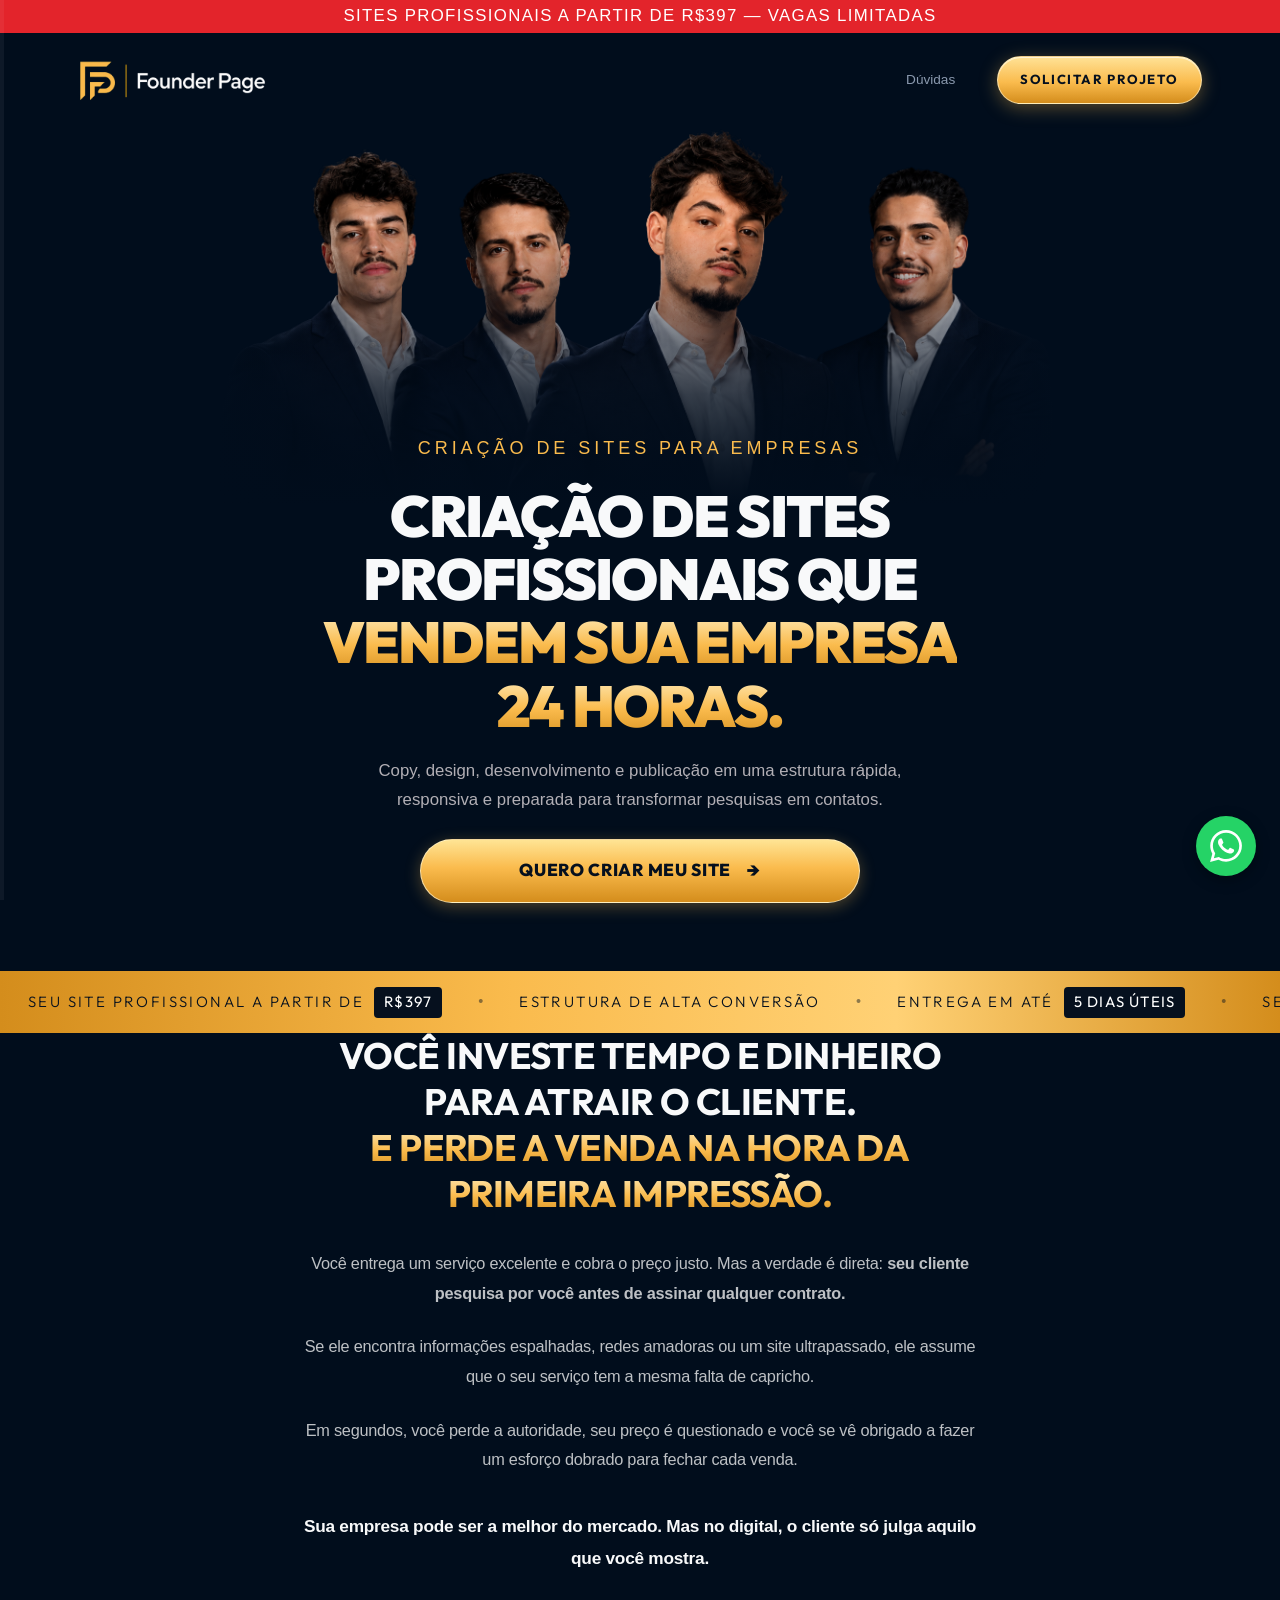
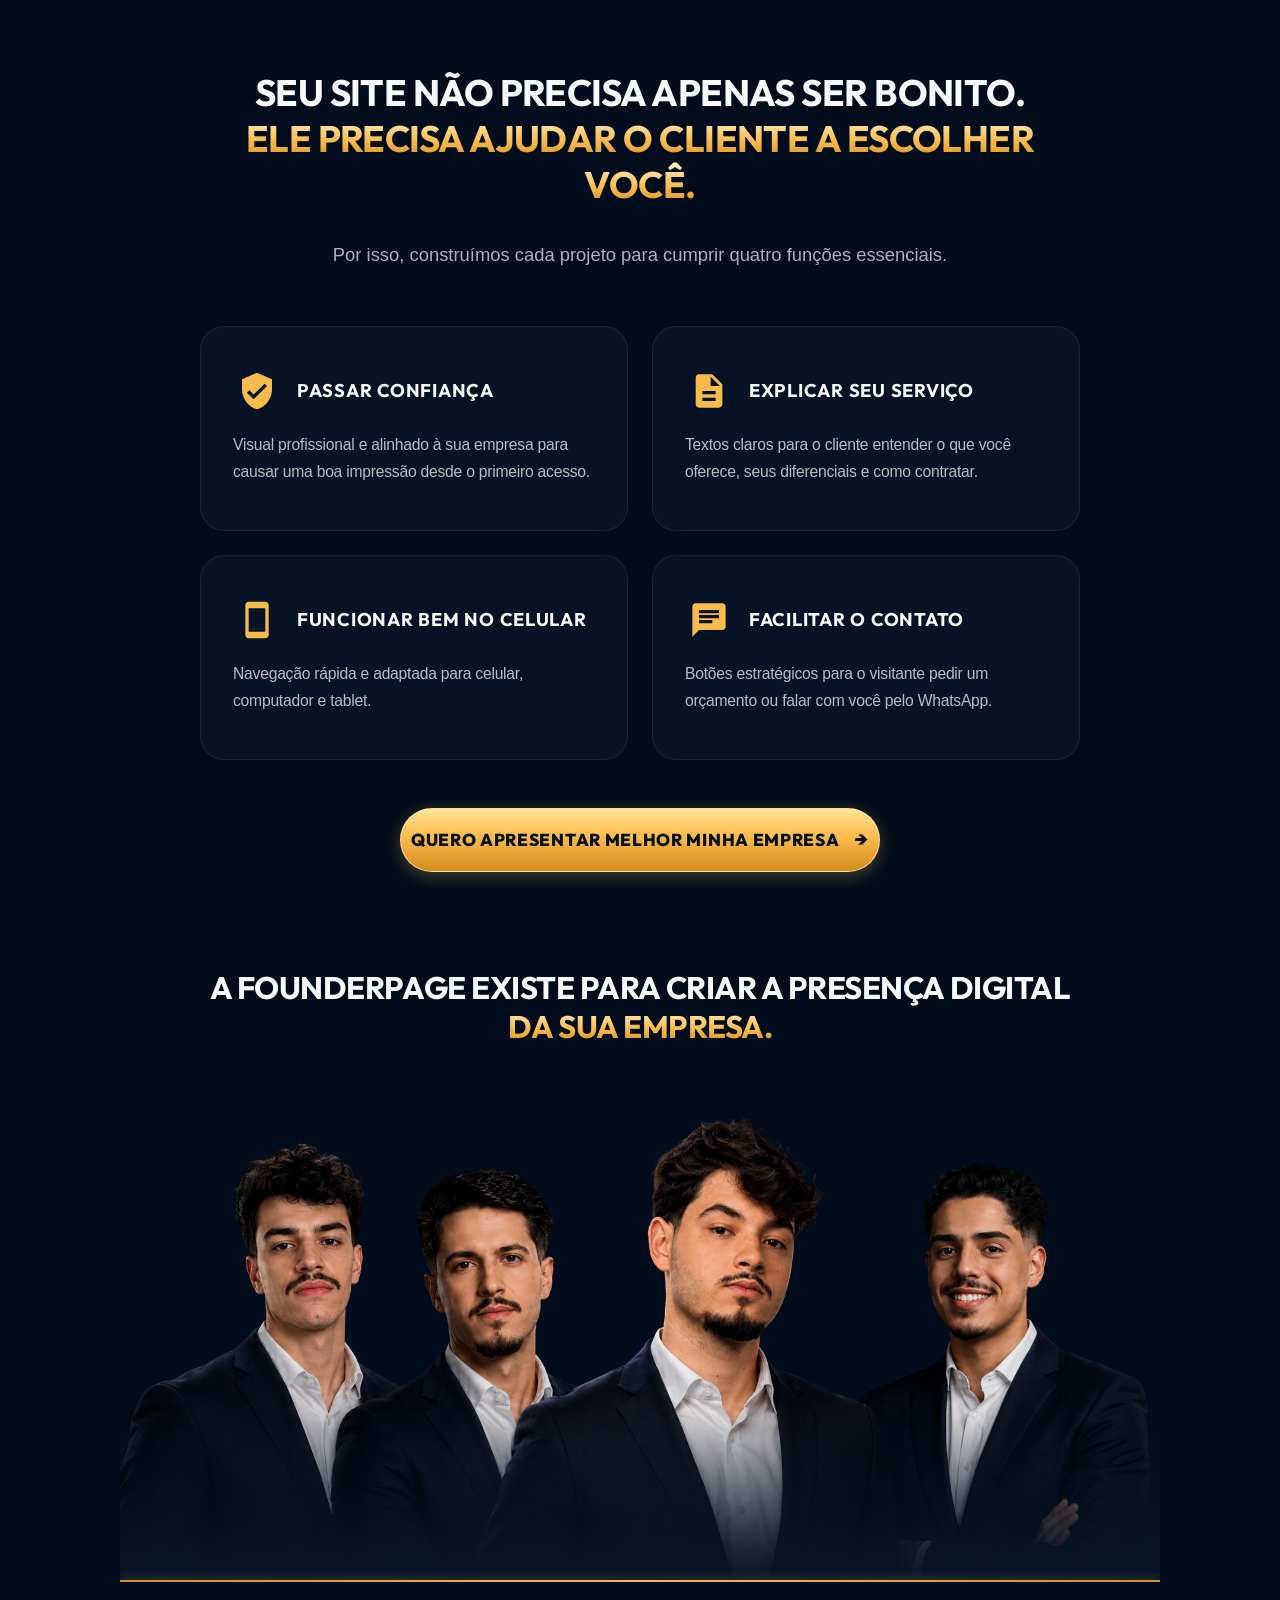
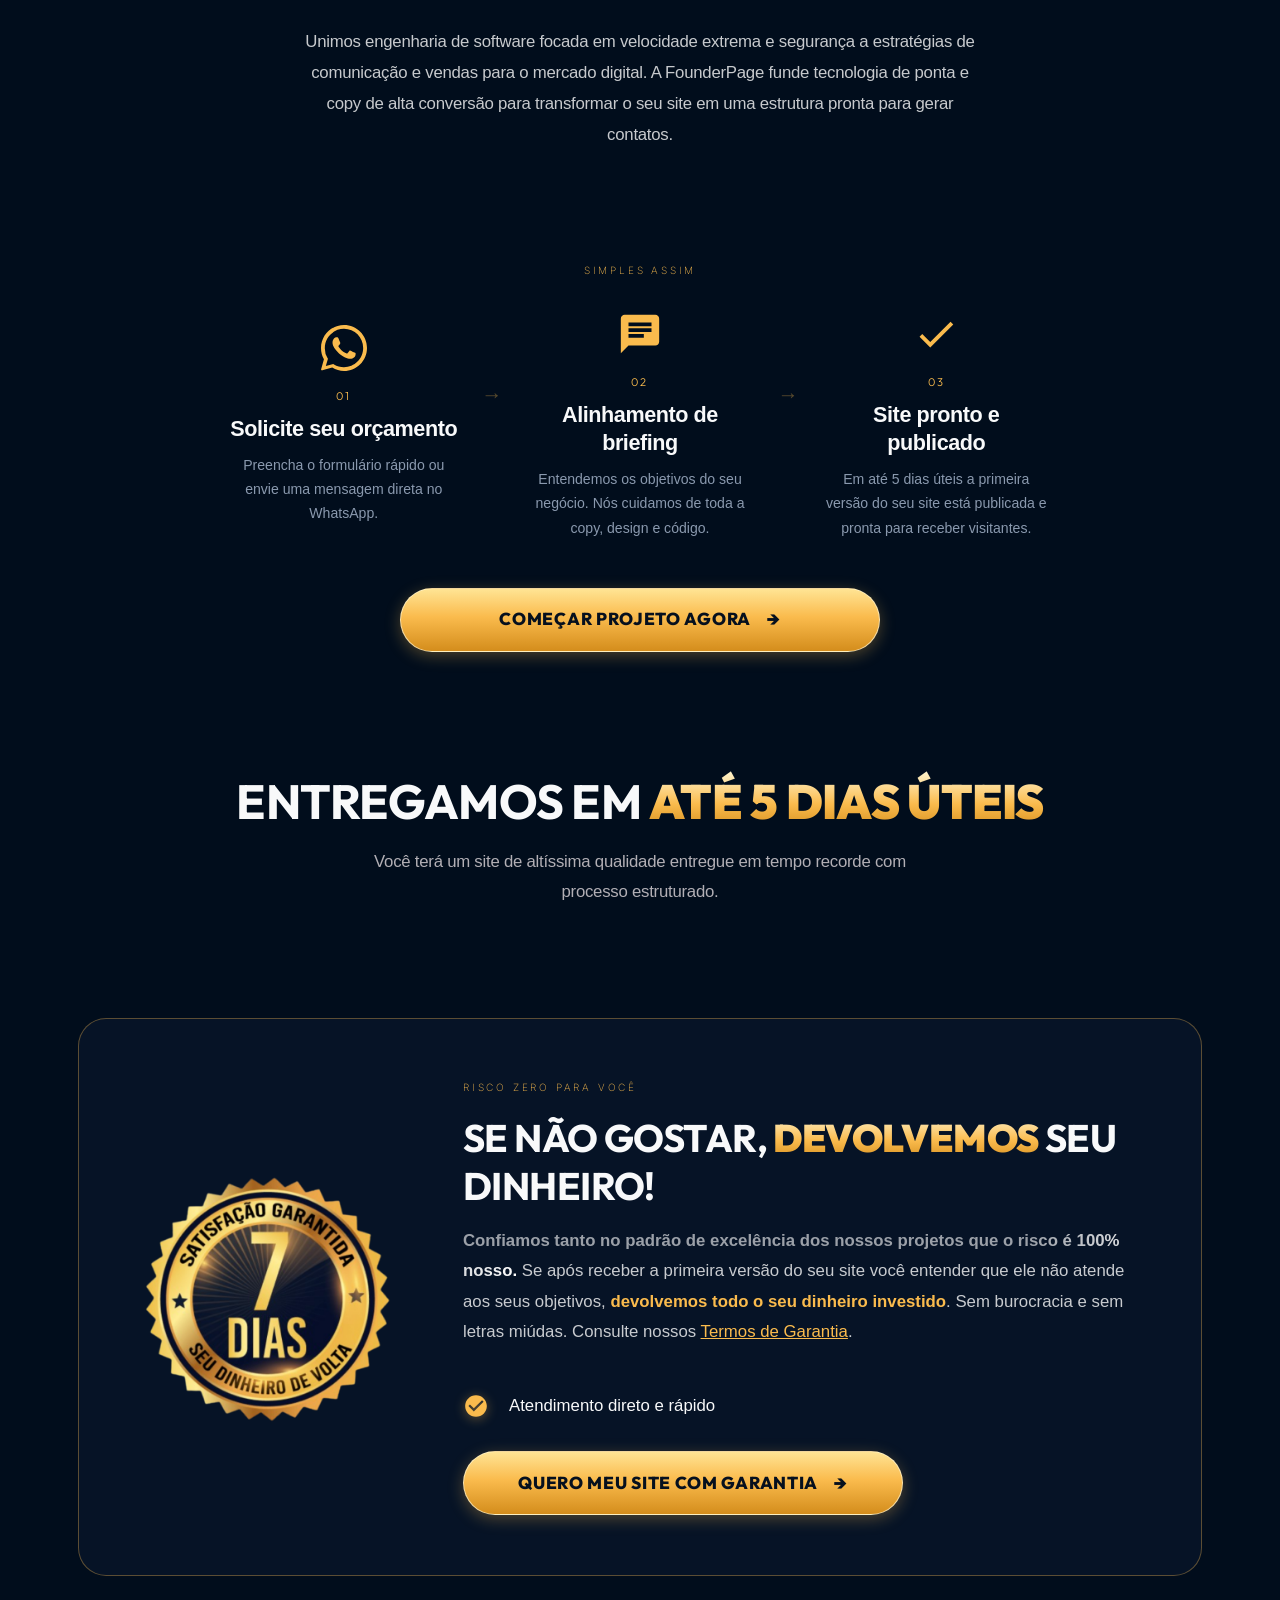
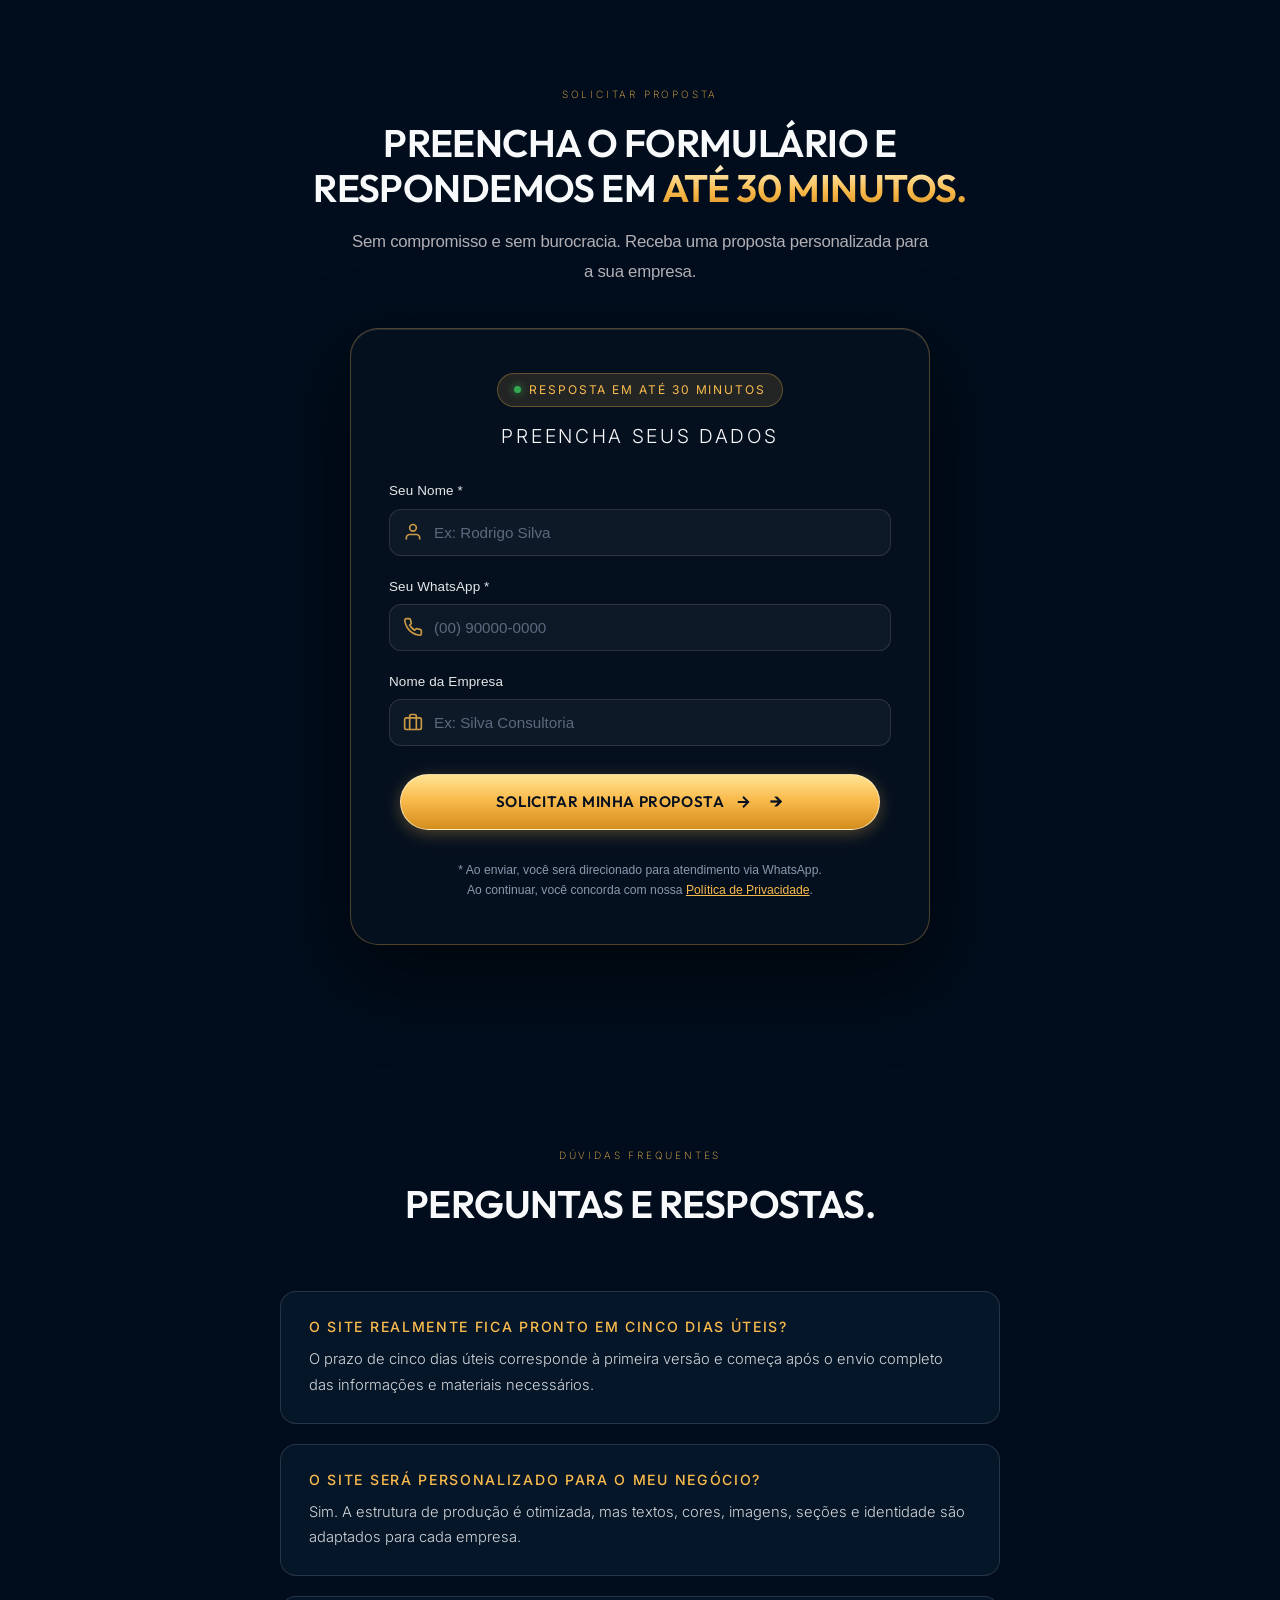
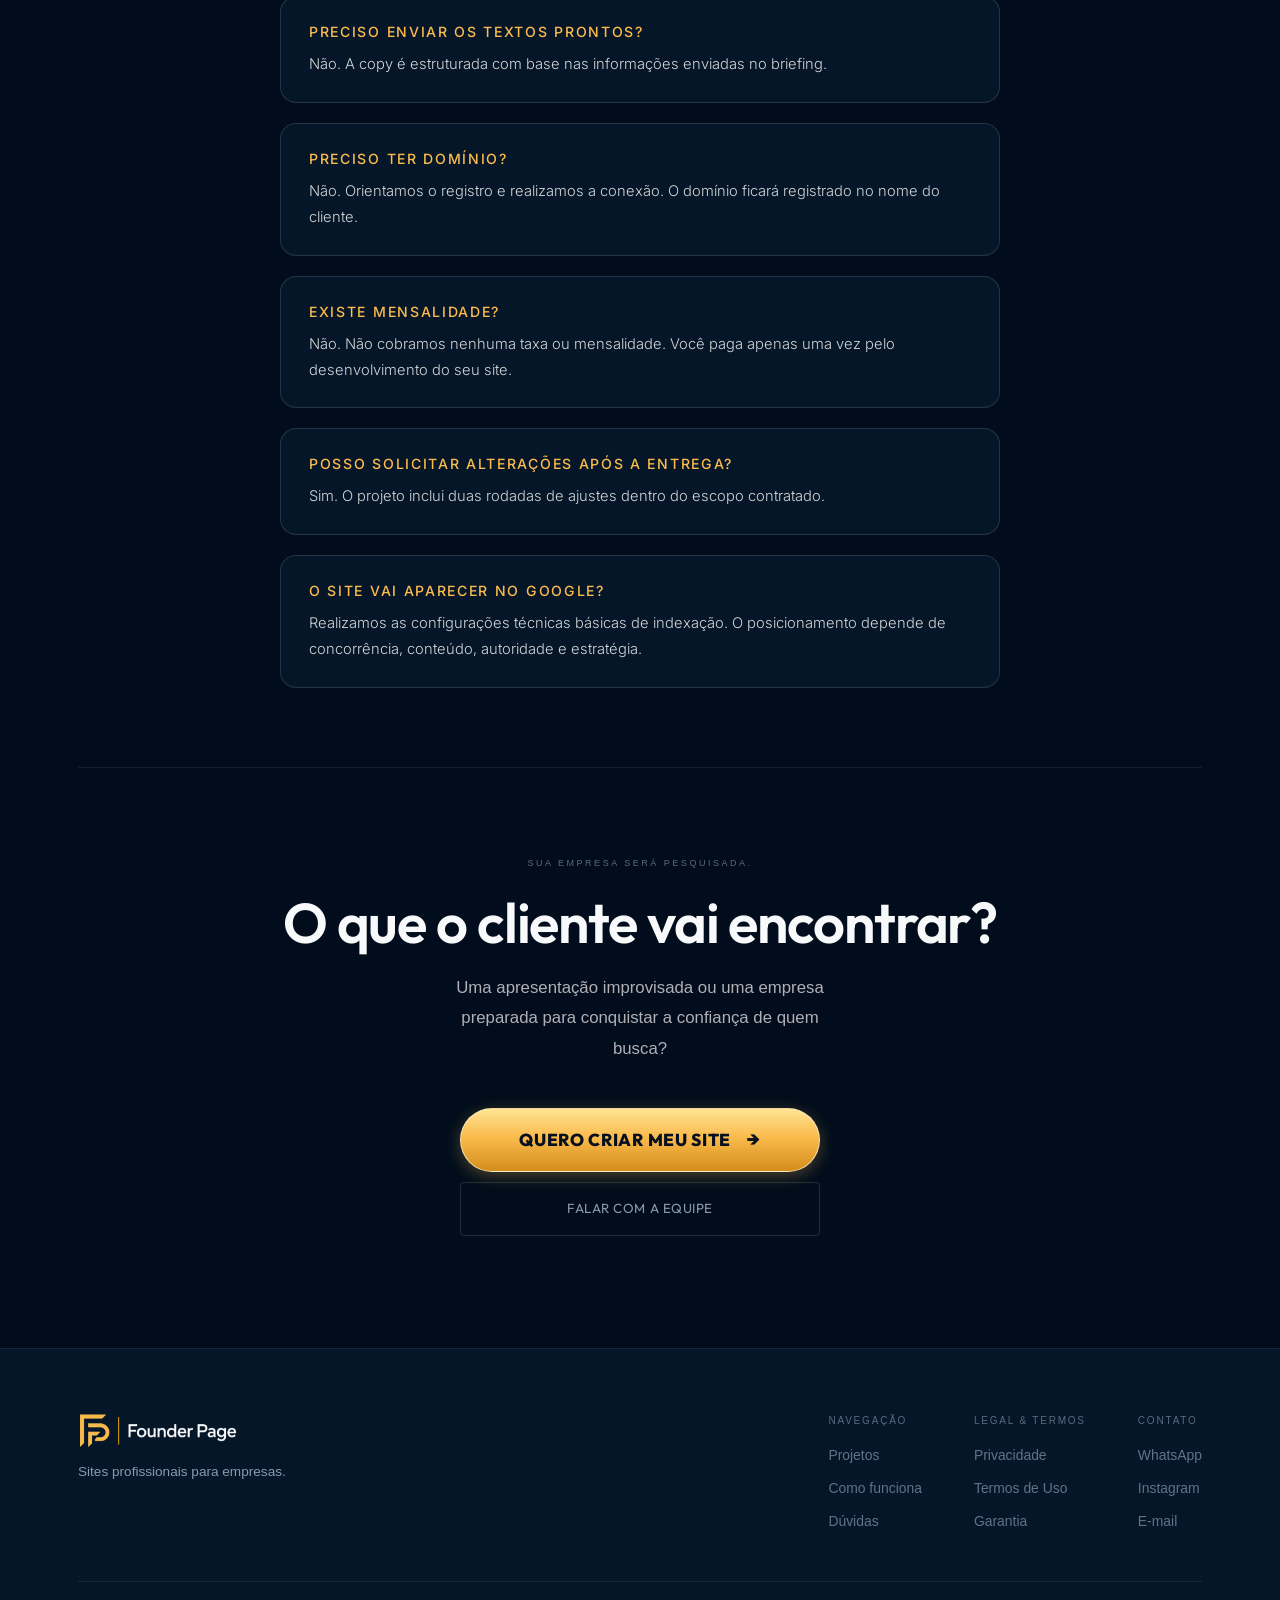
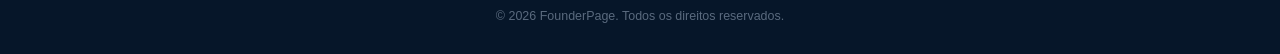
==== index.html @ 5fd69920 "fix: update FAQ answer to clarify 0 monthly fees" ====
<!DOCTYPE html>
<html lang="pt-BR">
<head>
  <meta charset="UTF-8">
  <meta name="viewport" content="width=device-width, initial-scale=1.0">
  <title>Criação de Sites Profissionais para Empresas | FounderPage</title>
  <meta name="description" content="Criamos sites profissionais, rápidos e personalizados para pequenas empresas e prestadores de serviço. Copy, design e publicação em até 5 dias úteis.">
  <meta name="robots" content="index, follow, max-image-preview:large">
  <link rel="canonical" href="https://lp-founder-page.vercel.app/">
  <meta name="theme-color" content="#010D1C">

  <!-- Favicon e Ícones -->
  <link rel="icon" type="image/png" href="fiveicon.png">
  <link rel="shortcut icon" type="image/png" href="fiveicon.png">
  <link rel="apple-touch-icon" href="fiveicon.png">

  <!-- Open Graph / Redes Sociais -->
  <meta property="og:type" content="website">
  <meta property="og:url" content="https://lp-founder-page.vercel.app/">
  <meta property="og:title" content="Criação de Sites Profissionais para Empresas | FounderPage">
  <meta property="og:description" content="Criamos sites profissionais, rápidos e personalizados para pequenas empresas e prestadores de serviço. Copy, design e publicação em até 5 dias úteis.">
  <meta property="og:image" content="https://lp-founder-page.vercel.app/assets/images/og-image.png">
  <meta property="og:image:width" content="1200">
  <meta property="og:image:height" content="630">
  <meta property="og:locale" content="pt_BR">

  <!-- Twitter Card -->
  <meta name="twitter:card" content="summary_large_image">
  <meta name="twitter:title" content="Criação de Sites Profissionais para Empresas | FounderPage">
  <meta name="twitter:description" content="Criamos sites profissionais, rápidos e personalizados para pequenas empresas e prestadores de serviço. Copy, design e publicação em até 5 dias úteis.">
  <meta name="twitter:image" content="https://lp-founder-page.vercel.app/assets/images/og-image.png">

  <!-- Preconnect Tipográfico Otimizado -->
  <link rel="preconnect" href="https://fonts.googleapis.com">
  <link rel="preconnect" href="https://fonts.gstatic.com" crossorigin>
  <link href="https://fonts.googleapis.com/css2?family=Inter:wght@300;400;500;600&family=Outfit:wght@500;600;700&display=swap" rel="stylesheet">
  <link rel="stylesheet" href="styles.css?v=18">

  <!-- Dados Estruturados JSON-LD Schema.org -->
  <script type="application/ld+json">
  {
    "@context": "https://schema.org",
    "@graph": [
      {
        "@type": "WebSite",
        "@id": "https://lp-founder-page.vercel.app/#website",
        "url": "https://lp-founder-page.vercel.app/",
        "name": "FounderPage",
        "description": "Criação de sites profissionais para empresas",
        "inLanguage": "pt-BR"
      },
      {
        "@type": "WebPage",
        "@id": "https://lp-founder-page.vercel.app/#webpage",
        "url": "https://lp-founder-page.vercel.app/",
        "name": "Criação de Sites Profissionais para Empresas | FounderPage",
        "description": "Criamos sites profissionais, rápidos e personalizados para pequenas empresas e prestadores de serviço. Copy, design e publicação em até 5 dias úteis.",
        "isPartOf": { "@id": "https://lp-founder-page.vercel.app/#website" },
        "inLanguage": "pt-BR"
      },
      {
        "@type": "ProfessionalService",
        "@id": "https://lp-founder-page.vercel.app/#organization",
        "name": "FounderPage",
        "url": "https://lp-founder-page.vercel.app/",
        "logo": "https://lp-founder-page.vercel.app/logo.png",
        "image": "https://lp-founder-page.vercel.app/assets/images/og-image.png",
        "description": "Desenvolvimento de sites profissionais, landing pages de alta conversão e estrutura digital rápida para empresas.",
        "priceRange": "R$ 397 - R$ 1500",
        "areaServed": { "@type": "Country", "name": "Brasil" },
        "availableLanguage": "Portuguese"
      },
      {
        "@type": "Service",
        "@id": "https://lp-founder-page.vercel.app/#service",
        "name": "Criação de Sites Profissionais",
        "provider": { "@id": "https://lp-founder-page.vercel.app/#organization" },
        "description": "Desenvolvimento completo de sites profissionais com copy estratégica, otimização mobile, velocidade extrema e garantia de satisfação.",
        "serviceType": "Desenvolvimento Web"
      },
      {
        "@type": "FAQPage",
        "@id": "https://lp-founder-page.vercel.app/#faq",
        "mainEntity": [
          {
            "@type": "Question",
            "name": "O site realmente fica pronto em cinco dias úteis?",
            "acceptedAnswer": {
              "@type": "Answer",
              "text": "O prazo de cinco dias úteis corresponde à entrega da primeira versão e inicia-se após o envio completo das informações e materiais necessários."
            }
          },
          {
            "@type": "Question",
            "name": "O site será personalizado para o meu negócio?",
            "acceptedAnswer": {
              "@type": "Answer",
              "text": "Sim. A estrutura de produção é otimizada, mas textos, cores, imagens, seções e identidade são adaptados para cada empresa."
            }
          },
          {
            "@type": "Question",
            "name": "Preciso enviar os textos prontos?",
            "acceptedAnswer": {
              "@type": "Answer",
              "text": "Não. A copy é estruturada com base nas informações enviadas no briefing."
            }
          },
          {
            "@type": "Question",
            "name": "Preciso ter domínio?",
            "acceptedAnswer": {
              "@type": "Answer",
              "text": "Não. Orientamos o registro e realizamos a conexão. O domínio ficará registrado no nome do cliente."
            }
          },
          {
            "@type": "Question",
            "name": "Existe mensalidade?",
            "acceptedAnswer": {
              "@type": "Answer",
              "text": "Não. Não cobramos nenhuma taxa ou mensalidade. Você paga apenas uma vez pelo desenvolvimento do seu site."
            }
          },
          {
            "@type": "Question",
            "name": "Posso solicitar alterações após a entrega?",
            "acceptedAnswer": {
              "@type": "Answer",
              "text": "Sim. O projeto inclui duas rodadas de ajustes dentro do escopo contratado."
            }
          },
          {
            "@type": "Question",
            "name": "O site vai aparecer no Google?",
            "acceptedAnswer": {
              "@type": "Answer",
              "text": "Realizamos as configurações técnicas básicas de indexação. O posicionamento depende de concorrência, conteúdo, autoridade e estratégia."
            }
          }
        ]
      }
    ]
  }
  </script>
</head>
<body>

<!-- Skip link para acessibilidade por teclado -->
<a href="#main-content" class="skip-link">Pular para o conteúdo principal</a>

<!-- SCROLL PROGRESS VERTICAL -->
<div class="scroll-progress-container" id="scroll-progress-container" aria-hidden="true">
  <div class="scroll-progress-bar" id="scroll-progress"></div>
</div>

<!-- BARRA DE URGÊNCIA -->
<div class="urgency-bar" id="urgency-bar">
  <div class="urgency-bar-inner">
    <span class="urgency-text">SITES PROFISSIONAIS A PARTIR DE <strong>R$397</strong> <span class="hide-mobile">— VAGAS LIMITADAS</span></span>
  </div>
</div>

<!-- CABEÇALHO -->
<header id="header">
  <div class="hd-inner">
    <a href="#hero" class="hd-logo" aria-label="FounderPage - Início">
      <img src="logo.png" alt="FounderPage Logo" class="logo-img" width="180" height="40">
    </a>
    <nav class="hd-nav" aria-label="Navegação Principal">
      <a href="#faq" class="hd-link">Dúvidas</a>
    </nav>
    <a href="#contact" id="btn-header" class="btn btn-gold hd-cta">SOLICITAR PROJETO</a>
    <button class="hamburger" id="hamburger" aria-label="Abrir Menu de Navegação" aria-expanded="false" aria-controls="mob-nav">
      <span></span><span></span><span></span>
    </button>
  </div>
</header>

<!-- Mobile nav overlay -->
<div class="mob-nav" id="mob-nav" aria-hidden="true">
  <button class="mob-close" id="mob-close" aria-label="Fechar menu">&#10005;</button>
  <a href="#faq" class="mob-link" data-close>Dúvidas</a>
  <a href="#contact" id="btn-mob-cta" class="btn btn-gold mob-cta" data-close>SOLICITAR PROJETO</a>
</div>

<main id="main-content">

  <!-- SEÇÃO 1: HERO -->
  <section id="hero" style="position: relative;">
    <div class="glow-orb-container" aria-hidden="true">
      <div class="glow-orb glow-orb-gold" style="top: 5%; left: -100px;"></div>
      <div class="glow-orb glow-orb-blue" style="top: 40%; right: -120px;"></div>
    </div>

    <div class="hero-mobile-logo">
      <img src="logo.png" alt="FounderPage" class="mobile-logo-img" width="160" height="36">
    </div>

    <div class="hero-band">
      <img src="sessao1.png" alt="Desenvolvimento de Sites Profissionais FounderPage" class="hero-img" fetchpriority="high" decoding="async" width="1200" height="480">
      <div class="hero-band-fade" aria-hidden="true"></div>
    </div>

    <div class="hero-body">
      <div class="wrap">

        <p class="eyebrow" id="hero-eyebrow">CRIAÇÃO DE SITES PARA EMPRESAS</p>

        <h1 class="hero-h1">
          Criação de sites profissionais que <span class="gold-mob">vendem sua empresa 24 horas.</span>
        </h1>

        <p class="hero-sub" id="hero-sub">
          Copy, design, desenvolvimento e publicação em uma estrutura rápida, responsiva e preparada para transformar pesquisas em contatos.
        </p>

        <div class="hero-actions">
          <a href="#contact" id="btn-hero" class="btn btn-hero-primary">QUERO CRIAR MEU SITE</a>
        </div>

        <p class="hero-cta-note">PRONTO EM ATÉ <strong>5 DIAS ÚTEIS</strong></p>

      </div>
    </div>
  </section>

  <!-- FAIXA TICKER -->
  <div class="ticker-wrap" aria-hidden="true">
    <div class="ticker-track">
      <span class="ticker-item">SEU SITE PROFISSIONAL A PARTIR DE <span class="ticker-gold">R$397</span></span>
      <span class="ticker-sep">&bull;</span>
      <span class="ticker-item">ESTRUTURA DE ALTA CONVERSÃO</span>
      <span class="ticker-sep">&bull;</span>
      <span class="ticker-item">ENTREGA EM ATÉ <span class="ticker-gold">5 DIAS ÚTEIS</span></span>
      <span class="ticker-sep">&bull;</span>
      <span class="ticker-item">SEU SITE PROFISSIONAL A PARTIR DE <span class="ticker-gold">R$397</span></span>
      <span class="ticker-sep">&bull;</span>
      <span class="ticker-item">ESTRUTURA DE ALTA CONVERSÃO</span>
      <span class="ticker-sep">&bull;</span>
      <span class="ticker-item">ENTREGA EM ATÉ <span class="ticker-gold">5 DIAS ÚTEIS</span></span>
      <span class="ticker-sep">&bull;</span>
    </div>
  </div>

  <!-- SEÇÃO 2: MANIFESTO & 4 PILARES -->
  <section id="manifesto">
    <div class="wrap">

      <!-- Manifesto -->
      <div class="primo-manifesto reveal">
        <h2 class="primo-h2">
          VOCÊ INVESTE TEMPO E DINHEIRO PARA ATRAIR O CLIENTE.<br>
          <span class="gold-gradient-text">E PERDE A VENDA NA HORA DA PRIMEIRA IMPRESSÃO.</span>
        </h2>
        <div class="primo-body-text">
          <p>Você entrega um serviço excelente e cobra o preço justo. Mas a verdade é direta: <strong>seu cliente pesquisa por você antes de assinar qualquer contrato.</strong></p>
          <p>Se ele encontra informações espalhadas, redes amadoras ou um site ultrapassado, ele assume que o seu serviço tem a mesma falta de capricho.</p>
          <p>Em segundos, você perde a autoridade, seu preço é questionado e você se vê obrigado a fazer um esforço dobrado para fechar cada venda.</p>
          <p class="primo-highlight-box">Sua empresa pode ser a melhor do mercado. Mas no digital, o cliente só julga aquilo que você mostra.</p>
        </div>
      </div>

      <!-- Título 4 Funções Essenciais -->
      <div class="primo-pillars-head reveal">
        <h2 class="primo-h2">
          SEU SITE NÃO PRECISA APENAS SER BONITO.<br>
          <span class="gold-gradient-text">ELE PRECISA AJUDAR O CLIENTE A ESCOLHER VOCÊ.</span>
        </h2>
        <p class="section-sub-pillars">Por isso, construímos cada projeto para cumprir quatro funções essenciais.</p>
      </div>

      <!-- Grid das 4 Funções -->
      <div class="pillars-grid">

        <div class="pillar-card spotlight-card reveal" data-delay="0">
          <div class="pillar-content">
            <div class="pillar-icon-wrap">
              <svg width="40" height="40" viewBox="0 0 24 24" fill="#FABB4D" aria-hidden="true"><path d="M12 1L3 5v6c0 5.55 3.84 10.74 9 12 5.16-1.26 9-6.45 9-12V5l-9-4zm-2 16l-4-4 1.41-1.41L10 14.17l6.59-6.59L18 9l-8 8z"/></svg>
            </div>
            <h3 class="pillar-title">PASSAR CONFIANÇA</h3>
          </div>
          <p class="pillar-desc">Visual profissional e alinhado à sua empresa para causar uma boa impressão desde o primeiro acesso.</p>
        </div>

        <div class="pillar-card spotlight-card reveal" data-delay="150">
          <div class="pillar-content">
            <div class="pillar-icon-wrap">
              <svg width="40" height="40" viewBox="0 0 24 24" fill="#FABB4D" aria-hidden="true"><path d="M14 2H6c-1.1 0-1.99.9-1.99 2L4 20c0 1.1.89 2 1.99 2H18c1.1 0 2-.9 2-2V8l-6-6zm2 16H8v-2h8v2zm0-4H8v-2h8v2zm-3-5V3.5L18.5 9H13z"/></svg>
            </div>
            <h3 class="pillar-title">EXPLICAR SEU SERVIÇO</h3>
          </div>
          <p class="pillar-desc">Textos claros para o cliente entender o que você oferece, seus diferenciais e como contratar.</p>
        </div>

        <div class="pillar-card spotlight-card reveal" data-delay="300">
          <div class="pillar-content">
            <div class="pillar-icon-wrap">
              <svg width="40" height="40" viewBox="0 0 24 24" fill="#FABB4D" aria-hidden="true"><path d="M17 1.01L7 1c-1.1 0-2 .9-2 2v18c0 1.1.9 2 2 2h10c1.1 0 2-.9 2-2V3c0-1.1-.9-1.99-2-1.99zM17 19H7V5h10v14z"/></svg>
            </div>
            <h3 class="pillar-title">FUNCIONAR BEM NO CELULAR</h3>
          </div>
          <p class="pillar-desc">Navegação rápida e adaptada para celular, computador e tablet.</p>
        </div>

        <div class="pillar-card spotlight-card reveal" data-delay="450">
          <div class="pillar-content">
            <div class="pillar-icon-wrap">
              <svg width="40" height="40" viewBox="0 0 24 24" fill="#FABB4D" aria-hidden="true"><path d="M20 2H4c-1.1 0-1.99.9-1.99 2L2 22l4-4h14c1.1 0 2-.9 2-2V4c0-1.1-.9-2-2-2zM6 9h12v2H6V9zm8 5H6v-2h8v2zm4-6H6V6h12v2z"/></svg>
            </div>
            <h3 class="pillar-title">FACILITAR O CONTATO</h3>
          </div>
          <p class="pillar-desc">Botões estratégicos para o visitante pedir um orçamento ou falar com você pelo WhatsApp.</p>
        </div>

      </div>

      <!-- Botão CTA -->
      <div class="pillars-cta-wrap reveal">
        <a href="#contact" id="btn-pillars-cta" class="btn btn-hero-primary btn-pillar-cta">QUERO APRESENTAR MELHOR MINHA EMPRESA</a>
      </div>

      <!-- Time FounderPage -->
      <div class="team-pillars-wrap reveal">
        <h2 class="primo-h2 team-pillars-h2">
          A FOUNDERPAGE EXISTE PARA CRIAR A PRESENÇA DIGITAL<br>
          <span class="gold-gradient-text">DA SUA EMPRESA.</span>
        </h2>
        <div class="team-pillars-img-wrap">
          <img src="sessao1.png" alt="Equipe de desenvolvimento e estratégia FounderPage" loading="lazy" decoding="async" class="team-pillars-img" width="1200" height="480">
          <div class="team-pillars-fade" aria-hidden="true"></div>
          <div class="team-gold-line" aria-hidden="true"></div>
        </div>
        <div class="team-authority-copy">
          <p>Unimos engenharia de software focada em velocidade extrema e segurança a estratégias de comunicação e vendas para o mercado digital. A FounderPage funde tecnologia de ponta e copy de alta conversão para transformar o seu site em uma estrutura pronta para gerar contatos.</p>
        </div>
      </div>



      <!-- MINI PROCESSO — 3 PASSOS -->
      <div class="mini-steps-wrap reveal" style="margin-top: 90px;">
        <p class="eyebrow" style="text-align:center; margin-bottom: 32px;">SIMPLES ASSIM</p>
        <div class="mini-steps">

          <div class="mini-step">
            <div class="mini-step-icon">
              <svg width="28" height="28" viewBox="0 0 24 24" fill="#FABB4D" aria-hidden="true"><path d="M17.472 14.382c-.297-.149-1.758-.867-2.03-.967-.273-.099-.471-.148-.67.15-.197.297-.767.966-.94 1.164-.173.199-.347.223-.644.075-.297-.15-1.255-.463-2.39-1.475-.883-.788-1.48-1.761-1.653-2.059-.173-.297-.018-.458.13-.606.134-.133.298-.347.446-.52.149-.174.198-.298.298-.497.099-.198.05-.371-.025-.52-.075-.149-.669-1.612-.916-2.207-.242-.579-.487-.5-.669-.51-.173-.008-.371-.01-.57-.01-.198 0-.52.074-.792.372-.272.297-1.04 1.016-1.04 2.479 0 1.462 1.065 2.875 1.213 3.074.149.198 2.096 3.2 5.077 4.487.709.306 1.262.489 1.694.625.712.227 1.36.195 1.871.118.571-.085 1.758-.719 2.006-1.413.248-.694.248-1.289.173-1.413-.074-.124-.272-.198-.57-.347z"/><path d="M12 0C5.373 0 0 5.373 0 12c0 2.127.558 4.122 1.532 5.855L.057 23.057a.5.5 0 00.613.613l5.19-1.476A11.945 11.945 0 0012 24c6.627 0 12-5.373 12-12S18.627 0 12 0zm0 22c-1.907 0-3.693-.528-5.223-1.443l-.374-.222-3.882 1.104 1.11-3.77-.242-.389A9.96 9.96 0 012 12C2 6.477 6.477 2 12 2s10 4.477 10 10-4.477 10-10 10z"/></svg>
            </div>
            <div class="mini-step-num">01</div>
            <h3 class="mini-step-title">Solicite seu orçamento</h3>
            <p class="mini-step-desc">Preencha o formulário rápido ou envie uma mensagem direta no WhatsApp.</p>
          </div>

          <div class="mini-step-arrow" aria-hidden="true">→</div>

          <div class="mini-step">
            <div class="mini-step-icon">
              <svg width="28" height="28" viewBox="0 0 24 24" fill="#FABB4D" aria-hidden="true"><path d="M20 2H4c-1.1 0-2 .9-2 2v18l4-4h14c1.1 0 2-.9 2-2V4c0-1.1-.9-2-2-2zM6 9h12v2H6V9zm8 5H6v-2h8v2zm4-6H6V6h12v2z"/></svg>
            </div>
            <div class="mini-step-num">02</div>
            <h3 class="mini-step-title">Alinhamento de briefing</h3>
            <p class="mini-step-desc">Entendemos os objetivos do seu negócio. Nós cuidamos de toda a copy, design e código.</p>
          </div>

          <div class="mini-step-arrow" aria-hidden="true">→</div>

          <div class="mini-step">
            <div class="mini-step-icon">
              <svg width="28" height="28" viewBox="0 0 24 24" fill="#FABB4D" aria-hidden="true"><path d="M9 16.17L4.83 12l-1.42 1.41L9 19 21 7l-1.41-1.41z"/></svg>
            </div>
            <div class="mini-step-num">03</div>
            <h3 class="mini-step-title">Site pronto e publicado</h3>
            <p class="mini-step-desc">Em até 5 dias úteis a primeira versão do seu site está publicada e pronta para receber visitantes.</p>
          </div>

        </div>
        <div class="mini-steps-cta">
          <a href="#contact" id="btn-ministeps" class="btn btn-hero-primary">COMEÇAR PROJETO AGORA</a>
        </div>
      </div>

      <!-- HEADLINE DE ENTREGA -->
      <div class="delivery-headline reveal" style="text-align: center; margin-top: 120px; margin-bottom: 30px;">
        <h2 class="primo-h2" style="font-size: clamp(2rem, 4vw, 3rem); margin-bottom: 16px;">
          ENTREGAMOS EM <span class="gold-shine-text">ATÉ 5 DIAS ÚTEIS</span>
        </h2>
        <p class="section-sub" style="margin: 0 auto; max-width: 600px; font-size: 1.05rem;">
          Você terá um site de altíssima qualidade entregue em tempo recorde com processo estruturado.
        </p>
      </div>





      <!-- SEÇÃO DE GARANTIA -->
      <div id="guarantee" style="position: relative; margin-top: 90px;">
        <div class="glow-orb-container" aria-hidden="true">
          <div class="glow-orb glow-orb-gold" style="top: 20%; left: 50%; transform: translateX(-50%);"></div>
        </div>
        <div class="guarantee-card spotlight-card reveal">
          <div class="guarantee-seal-wrap">
            <img src="selogarantia.png" alt="Selo de Garantia Risco Zero FounderPage" class="guarantee-seal-img" loading="lazy" decoding="async" width="280" height="280">
          </div>
          <div class="guarantee-content">
            <p class="eyebrow">RISCO ZERO PARA VOCÊ</p>
            <h2 class="guarantee-h2">SE NÃO GOSTAR, <span class="gold-shine-text">DEVOLVEMOS</span> SEU DINHEIRO!</h2>
            <p class="guarantee-desc">
              <span class="white-shine-text">Confiamos tanto no padrão de excelência dos nossos projetos que o risco é 100% nosso.</span> Se após receber a primeira versão do seu site você entender que ele não atende aos seus objetivos, <strong>devolvemos todo o seu dinheiro investido</strong>. Sem burocracia e sem letras miúdas. Consulte nossos <a href="terms.html" style="color: var(--gold); text-decoration: underline;">Termos de Garantia</a>.
            </p>
            <div class="guarantee-features" style="display: flex; justify-content: center; margin-top: 20px;">
              <div class="guarantee-feat" style="display: flex; align-items: center;">
                <svg width="26" height="26" viewBox="0 0 24 24" fill="#FABB4D" style="margin-right: 10px; flex-shrink: 0; filter: drop-shadow(0 2px 6px rgba(250, 187, 77, 0.4));" aria-hidden="true">
                  <path d="M12 2C6.48 2 2 6.48 2 12s4.48 10 10 10 10-4.48 10-10S17.52 2 12 2zm-2 15l-5-5 1.41-1.41L10 14.17l7.59-7.59L19 8l-9 9z"/>
                </svg>
                <span style="font-size: 1.05rem; font-weight: 500;">Atendimento direto e rápido</span>
              </div>
            </div>
            <div class="guarantee-cta-wrap">
              <a href="#contact" id="btn-guarantee" class="btn btn-hero-primary">QUERO MEU SITE COM GARANTIA</a>
            </div>
          </div>
        </div>
      </div>

    </div>
  </section>

  <!-- SEÇÃO DE CONTATO / FORMULÁRIO DE ORÇAMENTO CENTRALIZADO -->
  <section id="contact" class="contact-section">
    <div class="glow-orb-container" aria-hidden="true">
      <div class="glow-orb glow-orb-gold" style="top: 20%; right: -120px;"></div>
      <div class="glow-orb glow-orb-blue" style="bottom: 10%; left: -120px;"></div>
    </div>

    <div class="wrap" style="position: relative; z-index: 2;">
      
      <!-- Cabeçalho Centralizado -->
      <div class="contact-center-head reveal">
        <p class="eyebrow">SOLICITAR PROPOSTA</p>
        <h2 class="section-h2" style="max-width: 720px; margin: 0 auto 16px;">
          PREENCHA O FORMULÁRIO E RESPONDEMOS EM <span class="gold-gradient-text">ATÉ 30 MINUTOS.</span>
        </h2>
        <p class="section-sub" style="margin: 0 auto 40px; max-width: 580px;">
          Sem compromisso e sem burocracia. Receba uma proposta personalizada para a sua empresa.
        </p>
      </div>

      <!-- O Formulário Centralizado Glassmorphic -->
      <div class="contact-center-box reveal" data-delay="150">
        <div class="contact-card-premium spotlight-card" style="max-width: 580px; margin: 0 auto;">
          <div class="card-header" style="text-align: center;">
            <div class="header-badge">
              <span class="pulse-dot"></span> RESPOSTA EM ATÉ 30 MINUTOS
            </div>
            <h3 class="card-title">PREENCHA SEUS DADOS</h3>
          </div>

          <form id="lead-form" class="lead-form-modern" novalidate>
            
            <!-- Campo Nome -->
            <div class="input-field">
              <label for="lead-name" class="input-label">Seu Nome *</label>
              <div class="input-wrapper">
                <svg class="input-icon" width="20" height="20" viewBox="0 0 24 24" fill="none" stroke="#FABB4D" stroke-width="2" aria-hidden="true"><path d="M20 21v-2a4 4 0 0 0-4-4H8a4 4 0 0 0-4 4v2"></path><circle cx="12" cy="7" r="4"></circle></svg>
                <input type="text" id="lead-name" name="name" autocomplete="name" class="custom-input" placeholder="Ex: Rodrigo Silva" required>
              </div>
            </div>

            <!-- Campo WhatsApp -->
            <div class="input-field">
              <label for="lead-phone" class="input-label">Seu WhatsApp *</label>
              <div class="input-wrapper">
                <svg class="input-icon" width="20" height="20" viewBox="0 0 24 24" fill="none" stroke="#FABB4D" stroke-width="2" aria-hidden="true"><path d="M22 16.92v3a2 2 0 0 1-2.18 2 19.79 19.79 0 0 1-8.63-3.07 19.5 19.5 0 0 1-6-6 19.79 19.79 0 0 1-3.07-8.67A2 2 0 0 1 4.11 2h3a2 2 0 0 1 2 1.72 12.84 12.84 0 0 0 .7 2.81 2 2 0 0 1-.45 2.11L8.09 9.91a16 16 0 0 0 6 6l1.27-1.27a2 2 0 0 1 2.11-.45 12.84 12.84 0 0 0 2.81.7A2 2 0 0 1 22 16.92z"></path></svg>
                <input type="tel" id="lead-phone" name="phone" autocomplete="tel" inputmode="tel" class="custom-input" placeholder="(00) 90000-0000" required>
              </div>
            </div>

            <!-- Campo Empresa -->
            <div class="input-field">
              <label for="lead-company" class="input-label">Nome da Empresa</label>
              <div class="input-wrapper">
                <svg class="input-icon" width="20" height="20" viewBox="0 0 24 24" fill="none" stroke="#FABB4D" stroke-width="2" aria-hidden="true"><rect x="2" y="7" width="20" height="14" rx="2" ry="2"></rect><path d="M16 21V5a2 2 0 0 0-2-2h-4a2 2 0 0 0-2 2v16"></path></svg>
                <input type="text" id="lead-company" name="company" autocomplete="organization" class="custom-input" placeholder="Ex: Silva Consultoria">
              </div>
            </div>

            <!-- Botão Submit Premium -->
            <button type="submit" class="btn btn-hero-primary submit-btn-shine">
              <span>SOLICITAR MINHA PROPOSTA</span>
              <svg width="18" height="18" viewBox="0 0 24 24" fill="none" stroke="currentColor" stroke-width="2.5" aria-hidden="true"><path d="M5 12h14M12 5l7 7-7 7"/></svg>
            </button>

            <p style="font-size: 0.76rem; color: var(--muted); text-align: center; margin-top: 10px;">
              * Ao enviar, você será direcionado para atendimento via WhatsApp.<br>
              Ao continuar, você concorda com nossa <a href="privacy.html" target="_blank" style="color: var(--gold); text-decoration: underline;">Política de Privacidade</a>.
            </p>

          </form>
        </div>
      </div>

    </div>
  </section>

  <!-- SEÇÃO FAQ (DÚVIDAS FREQUENTES) -->
  <section id="faq">
    <div class="wrap">
      <div class="section-head reveal">
        <p class="eyebrow">DÚVIDAS FREQUENTES</p>
        <h2 class="section-h2">PERGUNTAS E RESPOSTAS.</h2>
      </div>
      <div class="faq-list reveal">
        <div class="faq-item">
          <button class="faq-q" aria-expanded="false" aria-controls="faq-a-1" id="faq-q-1">O site realmente fica pronto em cinco dias úteis?<span class="faq-icon">+</span></button>
          <div class="faq-a" id="faq-a-1" role="region" aria-labelledby="faq-q-1">O prazo de cinco dias úteis corresponde à primeira versão e começa após o envio completo das informações e materiais necessários.</div>
        </div>
        <div class="faq-item">
          <button class="faq-q" aria-expanded="false" aria-controls="faq-a-2" id="faq-q-2">O site será personalizado para o meu negócio?<span class="faq-icon">+</span></button>
          <div class="faq-a" id="faq-a-2" role="region" aria-labelledby="faq-q-2">Sim. A estrutura de produção é otimizada, mas textos, cores, imagens, seções e identidade são adaptados para cada empresa.</div>
        </div>
        <div class="faq-item">
          <button class="faq-q" aria-expanded="false" aria-controls="faq-a-3" id="faq-q-3">Preciso enviar os textos prontos?<span class="faq-icon">+</span></button>
          <div class="faq-a" id="faq-a-3" role="region" aria-labelledby="faq-q-3">Não. A copy é estruturada com base nas informações enviadas no briefing.</div>
        </div>
        <div class="faq-item">
          <button class="faq-q" aria-expanded="false" aria-controls="faq-a-4" id="faq-q-4">Preciso ter domínio?<span class="faq-icon">+</span></button>
          <div class="faq-a" id="faq-a-4" role="region" aria-labelledby="faq-q-4">Não. Orientamos o registro e realizamos a conexão. O domínio ficará registrado no nome do cliente.</div>
        </div>
        <div class="faq-item">
          <button class="faq-q" aria-expanded="false" aria-controls="faq-a-5" id="faq-q-5">Existe mensalidade?<span class="faq-icon">+</span></button>
          <div class="faq-a" id="faq-a-5" role="region" aria-labelledby="faq-q-5">Não. Não cobramos nenhuma taxa ou mensalidade. Você paga apenas uma vez pelo desenvolvimento do seu site.</div>
        </div>
        <div class="faq-item">
          <button class="faq-q" aria-expanded="false" aria-controls="faq-a-6" id="faq-q-6">Posso solicitar alterações após a entrega?<span class="faq-icon">+</span></button>
          <div class="faq-a" id="faq-a-6" role="region" aria-labelledby="faq-q-6">Sim. O projeto inclui duas rodadas de ajustes dentro do escopo contratado.</div>
        </div>
        <div class="faq-item">
          <button class="faq-q" aria-expanded="false" aria-controls="faq-a-7" id="faq-q-7">O site vai aparecer no Google?<span class="faq-icon">+</span></button>
          <div class="faq-a" id="faq-a-7" role="region" aria-labelledby="faq-q-7">Realizamos as configurações técnicas básicas de indexação. O posicionamento depende de concorrência, conteúdo, autoridade e estratégia.</div>
        </div>
      </div>
      <div class="cta-final reveal">
        <p class="cta-final-eyebrow">SUA EMPRESA SERÁ PESQUISADA.</p>
        <h2 class="cta-final-h2">O que o cliente vai encontrar?</h2>
        <p class="cta-final-sub">Uma apresentação improvisada ou uma empresa preparada para conquistar a confiança de quem busca?</p>
        <div class="cta-final-btns">
          <a href="#contact" id="btn-final" class="btn btn-hero-primary">QUERO CRIAR MEU SITE</a>
          <a href="#contact" id="btn-final-wa" class="btn btn-outline">FALAR COM A EQUIPE</a>
        </div>
      </div>
    </div>
  </section>

</main>

<!-- RODAPÉ -->
<footer id="footer">
  <div class="wrap">
    <div class="ft-top">
      <div class="ft-brand">
        <img src="logo.png" alt="FounderPage Logo" class="ft-logo" width="160" height="36" loading="lazy">
        <p class="ft-tagline">Sites profissionais para empresas.</p>
      </div>
      <div class="ft-cols">
        <div class="ft-col">
          <p class="ft-col-title">Navegação</p>
          <a href="#portfolio" class="ft-link">Projetos</a>
          <a href="#how-it-works" class="ft-link">Como funciona</a>
          <a href="#faq" class="ft-link">Dúvidas</a>
        </div>
        <div class="ft-col">
          <p class="ft-col-title">Legal &amp; Termos</p>
          <a href="privacy.html" class="ft-link">Privacidade</a>
          <a href="terms.html" class="ft-link">Termos de Uso</a>
          <a href="terms.html#guarantee" class="ft-link">Garantia</a>
        </div>
        <div class="ft-col">
          <p class="ft-col-title">Contato</p>
          <a href="#contact" id="ft-wa" class="ft-link">WhatsApp</a>
          <a href="#" id="ft-ig" class="ft-link">Instagram</a>
          <a href="#" id="ft-em" class="ft-link">E-mail</a>
        </div>
      </div>
    </div>
    <div class="ft-bottom">
      <p class="ft-copy">&copy; <span id="ft-year"></span> FounderPage. Todos os direitos reservados.</p>
    </div>
  </div>
</footer>

<!-- WhatsApp flutuante -->
<a href="#contact" id="btn-wa-float" class="wa-float" aria-label="Falar no WhatsApp" target="_blank" rel="noopener noreferrer">
  <div class="wa-float-icon">
    <svg width="32" height="32" viewBox="0 0 24 24" fill="#FFFFFF" aria-hidden="true">
      <path d="M.057 24l1.687-6.163c-1.041-1.804-1.588-3.849-1.587-5.946.003-6.556 5.338-11.891 11.893-11.891 3.181.001 6.167 1.24 8.413 3.488 2.245 2.248 3.481 5.236 3.48 8.414-.003 6.557-5.338 11.892-11.893 11.892-1.99-.001-3.951-.5-5.688-1.448l-6.305 1.654zm6.597-3.807c1.676.995 3.276 1.591 5.392 1.592 5.448 0 9.886-4.434 9.889-9.885.002-5.462-4.415-9.89-9.881-9.892-5.452 0-9.887 4.434-9.889 9.884-.001 2.225.651 3.891 1.746 5.634l-.999 3.648 3.742-.981zm11.387-5.464c-.074-.124-.272-.198-.57-.347-.297-.149-1.758-.867-2.03-.967-.273-.099-.471-.148-.67.15-.197.297-.767.966-.94 1.164-.173.199-.347.223-.644.075-.297-.15-1.255-.463-2.39-1.475-.883-.788-1.48-1.761-1.653-2.059-.173-.297-.018-.458.13-.606.134-.133.298-.347.446-.52.149-.174.198-.298.298-.497.099-.198.05-.371-.025-.52-.075-.149-.669-1.612-.916-2.207-.242-.579-.487-.5-.669-.51-.173-.008-.371-.01-.57-.01-.198 0-.52.074-.792.372-.272.297-1.04 1.016-1.04 2.479 0 1.462 1.065 2.875 1.213 3.074.149.198 2.096 3.2 5.077 4.487.709.306 1.262.489 1.694.625.712.227 1.36.195 1.871.118.571-.085 1.758-.719 2.006-1.413.248-.694.248-1.289.173-1.413z"/>
    </svg>
  </div>
</a>

<script src="script.js" defer></script>
</body>
</html>
---- styles.css ----
/* =========================================================
   FOUNDERPAGE — styles.css v5 RESTORE
   Design original — centrado no PC — sem scroll horizontal
========================================================= */

/* ── 1. TOKENS ─────────────────────────────────────────── */
:root {
  --bg:        #010D1C;
  --bg2:       #061629;
  --bg3:       #0A1F3A;
  --gold:      #FABB4D;
  --gold-dk:   #D48D1C;
  --gold-lt:   #FFD175;
  --white:     #F8F9FA;
  --muted:     #8A99AE;
  --muted2:    #5A6A7E;
  --border:    rgba(255,255,255,0.07);
  --border2:   rgba(255,255,255,0.13);
  --light-bg:  #F2F4F7;
  --dark-text: #0B1927;
  --sub-color: rgb(178,175,181);

  --ff-title: 'Outfit', 'DM Sans', Arial, sans-serif;
  --ff-body:  'DM Sans', Arial, sans-serif;
  --ff-sub:   'Manrope', 'DM Sans', Arial, sans-serif;

  --r-sm:  4px;
  --r-md:  6px;
  --r-lg:  12px;
  --ease:  0.25s ease;
  --max:   1180px;
  --pad-x: 28px;
}

/* ── 2. RESET ──────────────────────────────────────────── */
*, *::before, *::after { box-sizing: border-box; margin: 0; padding: 0; }
html { scroll-behavior: smooth; font-size: 16px; overflow-x: hidden; }
body {
  font-family: var(--ff-body);
  background: var(--bg);
  color: var(--white);
  line-height: 1.65;
  -webkit-font-smoothing: antialiased;
  overflow-x: hidden;
}
img  { display: block; max-width: 100%; height: auto; }
a    { color: inherit; text-decoration: none; }
ul   { list-style: none; }
button { font-family: inherit; cursor: pointer; }

/* ── 3. UTILITÁRIOS ────────────────────────────────────── */
.wrap {
  max-width: var(--max);
  margin: 0 auto;
  padding: 0 var(--pad-x);
}

.gold { color: var(--gold); }
.gold-mob {
  background: linear-gradient(180deg, #FFF4CE 0%, #FABB4D 55%, #D48D1C 100%);
  -webkit-background-clip: text;
  -webkit-text-fill-color: transparent;
  background-clip: text;
}
.gold-gradient-text {
  background: linear-gradient(180deg, #FFF4CE 0%, #FABB4D 55%, #D48D1C 100%);
  -webkit-background-clip: text;
  -webkit-text-fill-color: transparent;
  background-clip: text;
}
.gold-shine-text {
  background: linear-gradient(90deg, #D48D1C 0%, #FFF4CE 40%, #FFF4CE 60%, #D48D1C 100%);
  background-size: 200% auto;
  color: #FABB4D;
  -webkit-background-clip: text;
  -webkit-text-fill-color: transparent;
  background-clip: text;
  animation: shine 3s linear infinite;
}
.white-shine-text {
  background: linear-gradient(90deg, rgba(255,255,255,0.6) 0%, rgba(255,255,255,0.6) 40%, #FFFFFF 50%, rgba(255,255,255,0.6) 60%, rgba(255,255,255,0.6) 100%);
  background-size: 200% auto;
  color: #FFFFFF;
  -webkit-background-clip: text;
  -webkit-text-fill-color: transparent;
  background-clip: text;
  animation: shine 3s linear infinite;
  font-weight: 600;
}
@keyframes shine {
  to {
    background-position: 200% center;
  }
}

.eyebrow {
  font-family: 'Inter', var(--ff-body);
  font-size: 10px;
  font-weight: 200;
  letter-spacing: 0.28em;
  text-transform: uppercase;
  color: var(--gold);
  display: block;
  margin-bottom: 18px;
}
.eyebrow--dark { color: var(--gold-dk); }

.section-h2 {
  font-family: var(--ff-title);
  font-size: clamp(1.7rem, 3vw, 2.5rem);
  font-weight: 600;
  line-height: 1.18;
  letter-spacing: -0.015em;
  margin-bottom: 18px;
}
.section-sub {
  font-family: var(--ff-sub);
  font-size: 1.05rem;
  color: var(--sub-color);
  line-height: 1.8;
  letter-spacing: -0.015em;
  max-width: 520px;
  font-weight: 400;
}
.dark-text { color: var(--dark-text); }
.hero-cta-note { display: none; }
.d-only { display: none; }
@media (min-width: 768px) { .d-only { display: inline; } }

/* ── 4. ANIMAÇÕES & INTERATIVIDADE ────────────────────── */
.reveal {
  opacity: 0;
  transform: translateY(16px);
  transition: opacity 0.35s ease, transform 0.35s ease;
  will-change: opacity, transform;
}
.reveal.visible {
  opacity: 1;
  transform: translateY(0);
}

/* Vertical Scroll Progress Bar */
.scroll-progress-container {
  position: fixed;
  top: 0;
  bottom: 0;
  left: 0;
  width: 4px;
  background: rgba(255, 255, 255, 0.05);
  z-index: 1002;
}
.scroll-progress-bar {
  width: 100%;
  height: 0%;
  background: linear-gradient(180deg, #D48D1C 0%, #FABB4D 50%, #FFD175 100%);
  background-size: 100% 100vh;
  background-attachment: fixed;
  transition: height 0.08s ease-out;
}

/* Background Glowing Orbs (Disabled for maximum performance) */
.glow-orb-container {
  display: none;
}

/* Spotlight Hover Effect nos Cards (Clean CSS hover) */
.spotlight-card {
  position: relative;
  overflow: hidden;
  transition: border-color 0.25s ease, background-color 0.25s ease, transform 0.25s ease;
}
.spotlight-card:hover {
  border-color: rgba(250, 187, 77, 0.35);
}
.spotlight-card > * {
  position: relative;
  z-index: 2;
}

/* ── 5. BOTÕES ─────────────────────────────────────────── */
.btn {
  display: inline-flex;
  align-items: center;
  justify-content: center;
  gap: 8px;
  font-family: var(--ff-title);
  font-weight: 500;
  font-size: 0.83rem;
  letter-spacing: 0.1em;
  padding: 15px 28px;
  border-radius: var(--r-sm);
  border: none;
  cursor: pointer;
  transition: transform var(--ease), opacity var(--ease), background var(--ease);
  white-space: nowrap;
  text-decoration: none;
}
.btn-gold {
  background: linear-gradient(180deg, #FFE296 0%, #FABB4D 55%, #D48D1C 100%);
  color: #06101E;
  text-transform: uppercase;
  letter-spacing: 0.12em;
  font-weight: 700;
  border-radius: 100px;
  padding: 12px 24px;
  border: 1px solid rgba(255, 245, 210, 0.6);
  box-shadow: 0 4px 18px rgba(250, 187, 77, 0.35), inset 0 1px 0 rgba(255, 255, 255, 0.6);
  transition: transform 0.22s ease, box-shadow 0.22s ease, background 0.22s ease;
}
.btn-gold:hover {
  background: linear-gradient(180deg, #FFF0B8 0%, #FFD175 55%, #FABB4D 100%);
  transform: translateY(-2px);
  box-shadow: 0 6px 24px rgba(250, 187, 77, 0.55), inset 0 1px 0 rgba(255, 255, 255, 0.8);
  opacity: 1;
}

.btn-outline {
  color: var(--muted);
  border: 1px solid var(--border2);
  letter-spacing: 0.04em;
  font-weight: 400;
  text-transform: none;
}
.btn-outline:hover { color: var(--white); border-color: rgba(255,255,255,0.3); }

.btn-outline-gold {
  color: var(--gold);
  border: 1px solid rgba(232,168,32,0.3);
  font-size: 0.78rem;
  padding: 10px 20px;
  letter-spacing: 0.1em;
  font-weight: 500;
  text-transform: uppercase;
}
.btn-outline-gold:hover { background: var(--gold); color: #08100F; border-color: var(--gold); }

.btn-wide { width: 100%; }

/* ── URGENCY BAR ───────────────────────────────────────── */
.urgency-bar {
  position: absolute;
  top: 0; left: 0; right: 0;
  z-index: 1001;
  background-color: #E3242B; /* Red urgency color */
  color: #FFFFFF;
  text-align: center;
  padding: 8px 16px;
  font-size: 1.05rem;
  font-weight: 300;
  letter-spacing: 0.08em;
  line-height: 1;
  display: flex;
  justify-content: center;
  align-items: center;
  text-transform: uppercase;
}
.urgency-bar-inner {
  display: flex;
  align-items: center;
  gap: 12px;
}
.urgency-icon {
  font-size: 1rem;
}
.urgency-text strong {
  font-weight: 400;
}
.urgency-cta {
  background: rgba(255, 255, 255, 0.2);
  padding: 4px 10px;
  border-radius: 4px;
  font-size: 0.75rem;
  font-weight: 600;
  transition: background var(--ease);
}
.urgency-cta:hover {
  background: rgba(255, 255, 255, 0.3);
}

/* ── 6. CABEÇALHO ──────────────────────────────────────── */
#header {
  position: absolute;
  top: 38px; left: 0; right: 0;
  z-index: 1000;
  padding: 18px 0;
}
.hd-inner {
  max-width: var(--max);
  margin: 0 auto;
  padding: 0 var(--pad-x);
  display: flex;
  align-items: center;
  gap: 20px;
}
.hd-logo { flex-shrink: 0; }
.logo-img { height: 40px; width: auto; display: block; object-fit: contain; transition: opacity var(--ease); }
.logo-img:hover { opacity: 0.8; }
.hd-nav { display: flex; align-items: center; gap: 4px; margin-left: auto; }
.hd-link { font-size: 0.85rem; color: var(--muted); padding: 8px 14px; border-radius: var(--r-sm); transition: color var(--ease); }
.hd-link:hover { color: var(--white); }
.hd-cta { margin-left: 8px; flex-shrink: 0; font-size: 0.82rem; padding: 12px 22px; }

/* Hambúrguer */
.hamburger { display: none; flex-direction: column; gap: 5px; background: none; border: none; padding: 6px; margin-left: auto; z-index: 1001; }
.hamburger span { display: block; width: 24px; height: 2px; background: var(--white); border-radius: 2px; transition: transform var(--ease), opacity var(--ease); }
.hamburger.open span:nth-child(1) { transform: translateY(7px) rotate(45deg); }
.hamburger.open span:nth-child(2) { opacity: 0; }
.hamburger.open span:nth-child(3) { transform: translateY(-7px) rotate(-45deg); }

/* Mobile nav */
.mob-nav {
  display: none;
  position: fixed;
  inset: 0;
  background: rgba(1,13,28,0.97);
  z-index: 999;
  flex-direction: column;
  align-items: center;
  justify-content: center;
  gap: 8px;
  opacity: 0;
  pointer-events: none;
  transition: opacity var(--ease);
}
.mob-nav.open { opacity: 1; pointer-events: auto; }
.mob-close { position: absolute; top: 24px; right: 24px; background: none; border: none; color: var(--white); font-size: 1.5rem; cursor: pointer; }
.mob-link { font-size: 1.2rem; font-weight: 500; color: var(--white); padding: 14px 32px; text-align: center; }
.mob-cta { margin-top: 16px; }

/* ── 7. HERO ───────────────────────────────────────────── */
#hero {
  background: var(--bg);
  display: flex;
  flex-direction: column;
  overflow: hidden;
}

/* Logo mobile — oculta no desktop */
.hero-mobile-logo { display: none; }

/* Banda da foto */
.hero-band {
  position: relative;
  width: 100%;
  max-width: 840px;
  margin: 0 auto;
  overflow: hidden;
  flex-shrink: 0;
  padding-top: 112px; /* compensa header fixo + urgency bar */
}

.hero-img {
  width: 100%;
  height: auto;
  display: block;
  object-fit: cover;
  object-position: center top;
}

.hero-band-fade {
  position: absolute;
  inset: 0;
  background:
    linear-gradient(to bottom, rgba(1,13,28,0.35) 0%, transparent 22%, transparent 45%, rgba(1,13,28,0.75) 78%, var(--bg) 100%),
    linear-gradient(to right,  var(--bg) 0%, transparent 12%, transparent 88%, var(--bg) 100%);
  pointer-events: none;
}

/* Corpo do hero */
.hero-body {
  margin-top: -72px;
  padding-bottom: 48px;
  position: relative;
  z-index: 2;
}

.hero-body .wrap {
  display: flex;
  flex-direction: column;
  align-items: center;
  text-align: center;
  max-width: 740px;
  margin: 0 auto;
}

#hero .eyebrow {
  font-family: var(--ff-body);
  font-size: 18px;
  font-weight: 400;
  letter-spacing: 0.22em;
  text-transform: uppercase;
  color: var(--gold);
  margin-bottom: 20px;
}

.hero-h1 {
  font-family: var(--ff-title);
  font-size: clamp(2.2rem, 5vw, 3.6rem);
  font-weight: 900;
  line-height: 1.1;
  letter-spacing: -0.03em;
  color: var(--white);
  margin-bottom: 20px;
  text-align: center;
  text-transform: uppercase;
}

.hero-sub {
  font-family: var(--ff-sub);
  font-size: 1.05rem;
  color: var(--sub-color);
  line-height: 1.72;
  max-width: 560px;
  margin: 0 auto 24px;
  font-weight: 400;
  text-align: center;
}

.hero-actions {
  display: flex;
  align-items: center;
  justify-content: center;
  gap: 10px;
  width: 100%;
  max-width: 440px;
  margin: 0 auto 20px;
}

/* Botão hero principal — pílula dourada premium */
.btn-hero-primary {
  font-family: var(--ff-title);
  font-size: clamp(0.88rem, 2vw, 1.08rem);
  font-weight: 800;
  letter-spacing: 0.04em;
  padding: 0 28px;
  height: 64px;
  border-radius: 100px;
  width: 100%;
  max-width: 480px;
  margin: 0 auto;
  text-transform: uppercase;
  background: linear-gradient(180deg, #FFE494 0%, #FABB4D 45%, #D48D1C 100%);
  color: #06101E;
  border: 1px solid rgba(255, 245, 210, 0.7);
  position: relative;
  overflow: hidden;
  box-shadow: 0 4px 16px rgba(250, 187, 77, 0.3);
  transition: transform 0.2s ease, box-shadow 0.2s ease, background 0.2s ease;
  display: inline-flex;
  align-items: center;
  justify-content: center;
  text-align: center;
  white-space: nowrap;
}
.btn-hero-primary::after {
  content: '→';
  font-size: 1.2rem;
  margin-left: 8px;
  line-height: 1;
  transition: transform 0.2s ease;
  display: inline-block;
  flex-shrink: 0;
}
.btn-hero-primary:hover {
  background: linear-gradient(180deg, #FFF0B8 0%, #FFD175 45%, #FABB4D 100%);
  transform: translateY(-2px);
  box-shadow: 0 6px 22px rgba(250, 187, 77, 0.5);
}
.btn-hero-primary:hover::after {
  transform: translateX(4px);
}

.hero-cta-note {
  text-align: center;
  font-family: var(--ff-sub);
  font-size: 0.88rem;
  font-weight: 600;
  color: var(--muted);
  letter-spacing: 0.08em;
  text-transform: uppercase;
  margin-bottom: 20px;
}
.hero-cta-note strong { color: var(--gold); font-weight: 700; }

.hero-trust {
  display: flex;
  align-items: center;
  justify-content: center;
  gap: 14px;
  flex-wrap: wrap;
  font-size: 0.73rem;
  color: var(--muted2);
  font-weight: 400;
  letter-spacing: 0.04em;
  padding-bottom: 60px;
}
.hero-trust .sep { color: var(--gold); font-size: 0.5rem; opacity: 0.6; }

/* ── 8. TICKER ─────────────────────────────────────────── */
.ticker-wrap {
  background: linear-gradient(90deg, #D48D1C 0%, #FABB4D 40%, #FFD175 70%, #D48D1C 100%);
  overflow: hidden;
  padding: 16px 0;
  white-space: nowrap;
  position: relative;
  text-transform: uppercase;
}
.ticker-track {
  display: inline-flex;
  align-items: center;
  gap: 0;
  animation: ticker 20s linear infinite;
  will-change: transform;
}
.ticker-item {
  display: inline-flex;
  align-items: center;
  gap: 10px;
  font-family: var(--ff-title);
  font-size: 15px;
  font-weight: 300;
  text-transform: uppercase;
  letter-spacing: 0.16em;
  color: #06101E;
  padding: 0 28px;
}
.ticker-gold {
  color: #FFFFFF;
  font-weight: 400;
  background: #06101E;
  padding: 3px 10px;
  border-radius: 4px;
  letter-spacing: 0.08em;
  font-size: 15px;
}
.ticker-sep { color: #06101E; opacity: 0.45; padding: 0 8px; font-size: 0.9rem; }
@keyframes ticker {
  from { transform: translateX(0); }
  to   { transform: translateX(-50%); }
}

/* ── 9. SECTION 2: MANIFESTO & 4 PILARES ──────────────── */
#cases {
  background: var(--bg2);
  padding: 112px 0;
  overflow: hidden;
}

.primo-manifesto {
  max-width: 680px;
  margin: 0 auto 96px;
  text-align: center;
}
.primo-h2 {
  font-family: var(--ff-title);
  font-size: clamp(1.45rem, 3.2vw, 2.3rem);
  font-weight: 700;
  color: var(--white);
  line-height: 1.25;
  letter-spacing: -0.015em;
  text-transform: uppercase;
  margin-bottom: 32px;
}
.primo-body-text p {
  font-family: var(--ff-sub);
  font-size: 1.02rem;
  color: rgba(255,255,255,0.74);
  line-height: 1.82;
  letter-spacing: -0.015em;
  font-weight: 400;
  margin-bottom: 24px;
  text-align: center;
}
.primo-highlight-box {
  color: var(--white) !important;
  font-weight: 600 !important;
  font-size: 1.08rem !important;
  margin-top: 36px !important;
  margin-bottom: 0 !important;
}
.primo-pillars-head {
  max-width: 900px;
  margin: 0 auto 56px;
  text-align: center;
}
.section-sub-pillars {
  font-family: var(--ff-sub);
  font-size: 1.15rem;
  color: var(--sub-color);
  margin-top: 18px;
  font-weight: 400;
  line-height: 1.6;
}

/* Grid 4 Funcoes */
.pillars-grid {
  display: grid;
  grid-template-columns: repeat(2, 1fr);
  gap: 24px;
  max-width: 880px;
  margin: 0 auto 48px;
}
.pillar-card {
  background: #061326;
  border: 1px solid rgba(255,255,255,0.07);
  border-radius: 24px;
  padding: 40px 32px 44px;
  text-align: left;
  position: relative;
  overflow: hidden;
  display: flex;
  flex-direction: column;
  transition: transform var(--ease), border-color var(--ease), box-shadow var(--ease);
}
.pillar-card:hover { border-color: rgba(250,187,77,0.35); box-shadow: 0 16px 40px rgba(0,0,0,0.5); }
.pillar-content {
  display: flex;
  align-items: center;
  gap: 16px;
  margin-bottom: 16px;
}
.pillar-icon-wrap { flex-shrink: 0; display: flex; align-items: center; justify-content: center; width: 48px; height: 48px; }
.pillar-title { font-family: var(--ff-title); font-size: 1.15rem; font-weight: 700; color: var(--white); line-height: 1.3; letter-spacing: 0.04em; text-transform: uppercase; }
.pillar-desc { font-family: var(--ff-sub); font-size: 0.98rem; color: rgba(255,255,255,0.72); line-height: 1.75; letter-spacing: -0.015em; font-weight: 400; }

.pillars-cta-wrap {
  max-width: 520px;
  margin: 0 auto 96px;
  display: flex;
  justify-content: center;
}
.pillar-comp-card {
  background: #061326;
  border: 1px solid rgba(255,255,255,0.08);
  border-radius: 24px;
  padding: 40px 32px 44px;
  text-align: center;
  position: relative;
  overflow: hidden;
}
.pillar-comp-card--gold {
  border: 1px solid rgba(250,187,77,0.45);
  box-shadow: 0 12px 40px rgba(0,0,0,0.4), inset 0 0 20px rgba(250,187,77,0.05);
}
.pillar-comp-badge {
  display: inline-block;
  font-family: var(--ff-title);
  font-size: 0.72rem;
  font-weight: 700;
  letter-spacing: 0.12em;
  text-transform: uppercase;
  color: rgba(255,255,255,0.5);
  background: rgba(255,255,255,0.06);
  padding: 6px 18px;
  border-radius: 100px;
  margin-bottom: 24px;
}
.pillar-comp-badge--gold { color: #FABB4D; border: 1px solid rgba(250,187,77,0.4); background: rgba(250,187,77,0.08); }
.pillar-comp-dots { display: flex; justify-content: center; gap: 14px; margin-bottom: 28px; }
.comp-dot { width: 12px; height: 12px; border-radius: 50%; background: rgba(255,255,255,0.12); }
.comp-dot.active-dim { background: rgba(255,255,255,0.45); box-shadow: 0 0 8px rgba(255,255,255,0.2); }
.comp-dot.active-gold { background: #FABB4D; box-shadow: 0 0 12px rgba(250,187,77,0.8); outline: 2px solid rgba(250,187,77,0.35); outline-offset: 3px; }
.pillar-comp-metrics {
  display: flex;
  justify-content: space-between;
  align-items: center;
  font-family: var(--ff-title);
  font-size: 0.72rem;
  font-weight: 700;
  letter-spacing: 0.1em;
  color: rgba(255,255,255,0.4);
  margin-bottom: 10px;
}
.comp-label--gold, .comp-val--gold { color: #FABB4D; }
.pillar-comp-bar { height: 8px; background: rgba(255,255,255,0.08); border-radius: 100px; overflow: hidden; margin-bottom: 28px; }
.comp-bar-fill { height: 100%; border-radius: 100px; }
.comp-bar-fill--dim { width: 20%; background: rgba(255,255,255,0.35); }
.comp-bar-fill--gold { width: 100%; background: linear-gradient(90deg, #D48D1C 0%, #FABB4D 50%, #FFD175 100%); box-shadow: 0 0 14px rgba(250,187,77,0.9); }
.pillar-comp-title { font-family: var(--ff-title); font-size: 1.85rem; font-weight: 800; letter-spacing: 0.04em; text-transform: uppercase; margin-bottom: 0; }
.comp-title--dim { color: rgba(255,255,255,0.65); }
.comp-title--gold {
  background: linear-gradient(180deg, #FFF4CE 0%, #FABB4D 50%, #D48D1C 100%);
  -webkit-background-clip: text;
  -webkit-text-fill-color: transparent;
  background-clip: text;
  filter: drop-shadow(0 0 16px rgba(250,187,77,0.35));
}
.pillar-comp-cta { width: 100%; max-width: 440px; margin-top: 0; }
.btn-pillar-cta { width: 100%; }

/* Time Pilares */
.team-pillars-wrap { max-width: 1040px; margin: 0 auto 112px; text-align: center; }
.team-pillars-h2 { font-size: clamp(1.3rem, 2.7vw, 1.95rem); margin-bottom: 48px; }
.team-pillars-img-wrap { position: relative; max-width: 100%; margin: 0 auto 44px; border-radius: 20px 20px 0 0; overflow: hidden; }
.team-pillars-img { width: 100%; height: auto; display: block; object-fit: cover; border-radius: 20px 20px 0 0; }
.team-pillars-fade {
  position: absolute;
  bottom: 0; left: 0; right: 0;
  height: 35%;
  background: linear-gradient(to bottom, transparent 0%, var(--bg2) 100%);
  pointer-events: none;
}
.team-gold-line {
  position: absolute;
  bottom: 0; left: 0; right: 0;
  width: 100%; height: 2px;
  background: linear-gradient(90deg, #D48D1C 0%, #FABB4D 50%, #D48D1C 100%);
  box-shadow: 0 0 10px rgba(250,187,77,0.6);
  z-index: 2;
}
.team-authority-copy { max-width: 680px; margin: 0 auto; text-align: center; }
.team-authority-copy p { font-family: var(--ff-sub); font-size: 1.05rem; color: rgba(255,255,255,0.78); line-height: 1.85; letter-spacing: -0.015em; font-weight: 400; }
.team-authority-copy strong { color: var(--white); font-weight: 600; }

/* Cases portfolio */
.cases-portfolio-head { margin-bottom: 56px; text-align: center; }
.case-row {
  display: grid;
  grid-template-columns: 1fr 1fr;
  gap: 64px;
  align-items: center;
  margin-bottom: 80px;
}
.case-row--rev { direction: rtl; }
.case-row--rev > * { direction: ltr; }
/* Mockup de MacBook Pro */
.case-img-wrap {
  width: 100%;
  padding: 10px 14px 20px;
}
.macbook-mockup {
  position: relative;
  width: 100%;
  max-width: 520px;
  margin: 0 auto;
  transition: transform 0.5s cubic-bezier(0.165, 0.84, 0.44, 1);
  perspective: 1000px;
}
.macbook-mockup:hover {
  transform: translateY(-8px);
}
.macbook-screen {
  position: relative;
  background: #000;
  border-radius: 16px 16px 0 0;
  padding: 16px 16px 24px 16px;
  border: 2px solid #5C5E62;
  border-bottom: 2px solid #1A1A1A;
  box-shadow: 0 10px 30px rgba(0, 0, 0, 0.5);
}
.macbook-camera {
  position: absolute;
  top: 7px;
  left: 50%;
  transform: translateX(-50%);
  width: 5px;
  height: 5px;
  background: #222;
  border-radius: 50%;
  border: 1px solid #111;
  box-shadow: inset 0 0 2px rgba(255,255,255,0.2);
}
.macbook-screen::after {
  content: 'MacBook Pro';
  position: absolute;
  bottom: 6px;
  left: 50%;
  transform: translateX(-50%);
  font-family: 'Inter', sans-serif;
  font-size: 8px;
  font-weight: 500;
  color: #444;
  letter-spacing: 0.05em;
}
.macbook-display {
  position: relative;
  width: 100%;
  aspect-ratio: 16 / 10;
  background: #111;
  border-radius: 2px;
  overflow: hidden;
  border: 1px solid rgba(255, 255, 255, 0.05);
}
.macbook-display .case-img {
  width: 100%;
  height: 100%;
  object-fit: cover;
  object-position: top center;
  display: block;
}
.macbook-base {
  position: relative;
  width: 114%;
  height: 14px;
  left: -7%;
  background: linear-gradient(180deg, #8A8C90 0%, #5C5E62 100%);
  border-radius: 0 0 16px 16px;
  z-index: 2;
}
.macbook-notch {
  position: absolute;
  top: 0;
  left: 50%;
  transform: translateX(-50%);
  width: 66px;
  height: 6px;
  background: #3B3C3F;
  border-radius: 0 0 6px 6px;
}
.case-copy { padding: 8px 0; }
.case-tag { font-size: 9px; font-weight: 500; letter-spacing: 0.24em; text-transform: uppercase; color: var(--gold); margin-bottom: 14px; }
.case-name { font-size: clamp(1.4rem, 2.5vw, 1.9rem); font-weight: 600; color: var(--white); margin-bottom: 14px; line-height: 1.2; letter-spacing: -0.01em; }
.case-desc { font-family: var(--ff-sub); font-size: 1rem; color: var(--sub-color); line-height: 1.82; letter-spacing: -0.015em; margin-bottom: 24px; max-width: 380px; font-weight: 400; }

/* Cases close */
.cases-close { margin-top: 24px; text-align: center; padding: 80px 40px; border-top: 1px solid var(--border); }
.cases-close-title { font-family: var(--ff-title); font-size: clamp(1.05rem, 2vw, 1.35rem); font-weight: 500; color: var(--white); margin-bottom: 12px; line-height: 1.5; letter-spacing: -0.01em; }
.cases-close-sub { font-family: var(--ff-sub); font-size: 1rem; color: var(--sub-color); line-height: 1.78; letter-spacing: -0.015em; max-width: 460px; margin: 0 auto 36px; font-weight: 400; }

/* ── 10. OFERTA ────────────────────────────────────────── */
#offer { background: var(--bg); padding: 112px 0; overflow: hidden; }
#offer .section-head { margin-bottom: 32px; text-align: center; }

.offer-text { max-width: 540px; margin: 0 auto 56px; text-align: center; }
.offer-text p { font-family: var(--ff-sub); font-size: 1.05rem; color: var(--sub-color); line-height: 1.88; letter-spacing: -0.015em; margin-bottom: 8px; font-weight: 400; }

.offer-inc-label { font-family: var(--ff-body); font-size: 9px; font-weight: 500; letter-spacing: 0.26em; text-transform: uppercase; color: var(--muted2); text-align: center; margin-bottom: 28px; }

.offer-list { display: grid; grid-template-columns: 1fr 1fr; gap: 14px 56px; max-width: 640px; margin: 0 auto 64px; list-style: none; }
.offer-list li { display: flex; align-items: center; gap: 12px; font-family: var(--ff-sub); font-size: 0.95rem; color: var(--sub-color); border-bottom: 1px solid var(--border); padding-bottom: 14px; font-weight: 400; }
.chk { color: var(--gold); font-weight: 500; font-size: 0.82rem; flex-shrink: 0; }

.offer-price-box { text-align: center; padding: 60px 40px; border: 1px solid var(--border); border-top: 1px solid rgba(232,168,32,0.3); border-radius: 24px; max-width: 440px; margin: 0 auto 28px; background: var(--bg2); }
.price-cond { font-family: var(--ff-body); font-size: 9px; font-weight: 500; letter-spacing: 0.24em; text-transform: uppercase; color: var(--gold); margin-bottom: 20px; }
.price-value { font-weight: 700; color: var(--gold); line-height: 1; margin-bottom: 12px; display: flex; align-items: flex-start; justify-content: center; gap: 4px; }
.price-curr { font-size: 1.5rem; margin-top: 10px; font-weight: 400; }
#price-val { font-size: clamp(3.8rem, 9vw, 5.2rem); }
.price-split { font-size: 0.83rem; color: var(--muted2); margin-bottom: 32px; line-height: 1.7; font-weight: 300; letter-spacing: 0.02em; }
.offer-scarcity { max-width: 400px; margin: 0 auto; font-size: 0.82rem; color: var(--muted2); line-height: 1.7; font-weight: 300; }
.offer-scarcity strong { color: var(--muted); font-weight: 400; }

/* ── 11. PROCESSO ──────────────────────────────────────── */
#process { padding: 112px 0; background: var(--light-bg); overflow: hidden; }
#process .section-head { margin-bottom: 64px; text-align: center; }
#process .section-h2 { color: var(--dark-text); font-weight: 600; }

.steps { display: flex; align-items: flex-start; gap: 0; width: 100%; }
.step { flex: 1; text-align: center; padding: 0 24px; position: relative; z-index: 1; }
.step-connector { flex-shrink: 0; width: 40px; height: 1px; background: rgba(14,30,51,0.1); margin-top: 24px; }
.step-num { font-family: var(--ff-title); font-size: 2.6rem; font-weight: 300; color: var(--gold-dk); line-height: 1; margin-bottom: 20px; letter-spacing: -0.02em; }
.step-title { font-family: var(--ff-title); font-size: 0.9rem; font-weight: 600; color: var(--dark-text); margin-bottom: 10px; line-height: 1.4; }
.step-desc { font-family: var(--ff-sub); font-size: 0.9rem; color: var(--dark-text); opacity: 0.55; line-height: 1.74; font-weight: 400; }

.contrast-block {
  background: var(--bg);
  border-radius: var(--r-md);
  padding: 72px 64px;
  display: grid;
  grid-template-columns: 1fr 1fr;
  gap: 64px;
  align-items: center;
}
.contrast-text { font-family: var(--ff-sub); font-size: 1rem; color: var(--sub-color); line-height: 1.88; margin-bottom: 32px; font-weight: 400; }
.diffs { display: grid; grid-template-columns: 1fr 1fr; gap: 20px; }
.diffs li { display: flex; align-items: center; gap: 10px; font-size: 0.85rem; color: var(--muted); font-weight: 400; }
.diff-dot { width: 5px; height: 5px; background: var(--gold); border-radius: 50%; flex-shrink: 0; opacity: 0.8; }

/* ── 11.3. MINI PROCESSO — 3 PASSOS ────────────────────── */
.mini-steps-wrap {
  margin: 80px 0 64px;
  text-align: center;
}

.mini-steps {
  display: flex;
  align-items: center;
  justify-content: center;
  gap: 0;
  max-width: 860px;
  margin: 0 auto 48px;
}

.mini-step {
  flex: 1;
  display: flex;
  flex-direction: column;
  align-items: center;
  text-align: center;
  padding: 0 20px;
}

.mini-step-icon {
  display: flex;
  align-items: center;
  justify-content: center;
  margin-bottom: 16px;
}
.mini-step-icon svg {
  width: 46px;
  height: 46px;
}

.mini-step-num {
  font-family: var(--ff-title);
  font-size: 0.7rem;
  font-weight: 300;
  letter-spacing: 0.2em;
  color: var(--gold);
  margin-bottom: 10px;
  text-transform: uppercase;
}

.mini-step-title {
  font-family: var(--ff-sub);
  font-size: 1.35rem;
  font-weight: 700;
  color: var(--white);
  margin-bottom: 10px;
  line-height: 1.3;
  letter-spacing: -0.02em;
}

.mini-step-desc {
  font-family: var(--ff-sub);
  font-size: 0.88rem;
  color: var(--muted);
  line-height: 1.72;
  font-weight: 400;
}

.mini-step-arrow {
  flex-shrink: 0;
  font-size: 1.3rem;
  color: rgba(250, 187, 77, 0.35);
  padding: 0 4px;
  margin-bottom: 60px;
}

.mini-steps-cta {
  display: flex;
  justify-content: center;
}

@media (max-width: 640px) {
  .mini-steps {
    flex-direction: column;
    align-items: center;
    gap: 32px;
  }
  .mini-step-arrow {
    transform: rotate(90deg);
    margin: 0;
  }
}

/* ── 11.5. SEÇÃO DE GARANTIA ────────────────────────────── */

.gold-shine-text {
  background: linear-gradient(180deg, #FFF4CE 0%, #FABB4D 55%, #D48D1C 100%);
  -webkit-background-clip: text;
  -webkit-text-fill-color: transparent;
  background-clip: text;
  font-weight: 900;
  display: inline-block;
}

#guarantee {
  padding: 20px 0;
  overflow: hidden;
}

.guarantee-card {
  background: #061326;
  border: 1px solid rgba(250, 187, 77, 0.35);
  border-radius: 28px;
  padding: 60px 48px;
  display: grid;
  grid-template-columns: 280px 1fr;
  gap: 56px;
  align-items: center;
  position: relative;
}

.guarantee-seal-wrap {
  display: flex;
  justify-content: center;
  align-items: center;
}

.guarantee-seal-img {
  width: 100%;
  max-width: 260px;
  height: auto;
  object-fit: contain;
  border-radius: 50%;
  clip-path: circle(48.5% at 50% 50%);
  transition: transform 0.3s ease;
}

.guarantee-content {
  display: flex;
  flex-direction: column;
  align-items: flex-start;
}

.guarantee-h2 {
  font-family: var(--ff-title);
  font-size: clamp(1.6rem, 3.2vw, 2.4rem);
  font-weight: 700;
  color: var(--white);
  line-height: 1.25;
  margin-bottom: 16px;
  letter-spacing: -0.015em;
}

.guarantee-desc {
  font-family: var(--ff-sub);
  font-size: 1.05rem;
  color: rgba(255, 255, 255, 0.78);
  line-height: 1.82;
  margin-bottom: 24px;
  font-weight: 400;
}

.guarantee-desc strong {
  color: var(--gold);
  font-weight: 600;
}

.guarantee-features {
  display: flex;
  flex-wrap: wrap;
  gap: 14px 28px;
  margin-bottom: 32px;
}

.guarantee-feat {
  display: flex;
  align-items: center;
  gap: 10px;
  font-family: var(--ff-sub);
  font-size: 0.95rem;
  color: var(--white);
  font-weight: 500;
}

.guarantee-cta-wrap {
  width: 100%;
  max-width: 440px;
}

@media (max-width: 900px) {
  .guarantee-card {
    grid-template-columns: 1fr;
    gap: 36px;
    padding: 40px 28px;
    text-align: center;
  }
  .guarantee-content {
    align-items: center;
  }
  .guarantee-seal-img {
    max-width: 210px;
  }
  .guarantee-features {
    justify-content: center;
    flex-direction: column;
    align-items: center;
    gap: 12px;
  }
}

/* ── 12. FAQ + CTA FINAL ───────────────────────────────── */
#faq { background: var(--bg); padding: 112px 0; overflow: hidden; }
#faq .section-head { text-align: center; margin-bottom: 64px; }

.faq-list {
  max-width: 720px;
  margin: 0 auto 80px;
  display: flex;
  flex-direction: column;
  gap: 20px;
}
.faq-item {
  background: var(--bg2);
  border: 1px solid var(--border2);
  border-radius: 16px;
  padding: 24px 28px;
}
.faq-q {
  width: 100%;
  background: none;
  border: none;
  color: var(--gold);
  font-family: 'Inter', var(--ff-body);
  font-size: 0.88rem;
  font-weight: 500;
  text-align: left;
  padding: 0 0 10px 0;
  letter-spacing: 0.12em;
  text-transform: uppercase;
  line-height: 1.5;
  cursor: default;
  display: block;
}
.faq-icon { display: none; }
.faq-a {
  max-height: none !important;
  opacity: 1 !important;
  overflow: visible !important;
  font-family: 'Inter', var(--ff-body);
  font-size: 0.92rem;
  color: rgba(255, 255, 255, 0.82);
  line-height: 1.75;
  font-weight: 300;
  padding: 0;
}

.cta-final { text-align: center; padding: 88px 24px 0; border-top: 1px solid var(--border); }
.cta-final-eyebrow { font-family: var(--ff-body); font-size: 9px; font-weight: 500; letter-spacing: 0.28em; text-transform: uppercase; color: var(--muted2); margin-bottom: 20px; }
.cta-final-h2 { font-family: var(--ff-title); font-size: clamp(2rem, 5vw, 3.5rem); font-weight: 600; color: var(--white); line-height: 1.15; letter-spacing: -0.02em; margin-bottom: 18px; }
.cta-final-sub { font-family: var(--ff-sub); font-size: 1.05rem; color: var(--sub-color); max-width: 400px; margin: 0 auto 44px; line-height: 1.8; font-weight: 400; }
.cta-final-btns { display: flex; flex-direction: column; gap: 10px; max-width: 360px; margin: 0 auto; }

/* ── 12.5. REVIEWS — GOOGLE STYLE ──────────────────────── */
#reviews {
  background: var(--bg2);
  padding: 96px 0 80px;
  overflow: hidden;
}

.reviews-head {
  text-align: center;
  margin-bottom: 52px;
  display: flex;
  flex-direction: column;
  align-items: center;
  gap: 14px;
}

.reviews-badge {
  display: inline-flex;
  align-items: center;
  gap: 10px;
  background: rgba(255,255,255,0.06);
  border: 1px solid rgba(255,255,255,0.12);
  border-radius: 100px;
  padding: 8px 20px 8px 12px;
}
.reviews-badge-text {
  font-family: var(--ff-title);
  font-size: 13px;
  font-weight: 300;
  color: var(--white);
  letter-spacing: 0.22em;
  text-transform: uppercase;
}
@keyframes letterWave {
  0%, 100% { transform: translateY(0); }
  50%       { transform: translateY(-3px); }
}

.reviews-badge-google {
  font-weight: 400;
  letter-spacing: 0.18em;
  display: inline-flex;
  gap: 0;
}
.reviews-badge-google span {
  display: inline-block;
  animation: letterWave 2s ease-in-out infinite;
}
.reviews-badge-google span:nth-child(1) { text-shadow: 0 0 10px rgba(66,133,244,0.7);  animation-delay: 0s; }
.reviews-badge-google span:nth-child(2) { text-shadow: 0 0 10px rgba(234,67,53,0.7);   animation-delay: 0.15s; }
.reviews-badge-google span:nth-child(3) { text-shadow: 0 0 10px rgba(251,188,5,0.7);   animation-delay: 0.30s; }
.reviews-badge-google span:nth-child(4) { text-shadow: 0 0 10px rgba(66,133,244,0.7);  animation-delay: 0.45s; }
.reviews-badge-google span:nth-child(5) { text-shadow: 0 0 10px rgba(52,168,83,0.7);   animation-delay: 0.60s; }
.reviews-badge-google span:nth-child(6) { text-shadow: 0 0 10px rgba(234,67,53,0.7);   animation-delay: 0.75s; }

.reviews-summary {
  display: flex;
  align-items: center;
  gap: 10px;
}
.reviews-score {
  font-family: var(--ff-title);
  font-size: 2.2rem;
  font-weight: 700;
  color: var(--white);
  line-height: 1;
}
.reviews-stars-row {
  display: flex;
  gap: 2px;
}
.star.filled {
  color: #FBBC05;
  font-size: 1.3rem;
  line-height: 1;
}
.reviews-count {
  font-family: var(--ff-sub);
  font-size: 0.82rem;
  color: var(--muted);
  font-weight: 400;
}

/* Grid de cards */
.reviews-grid {
  display: grid;
  grid-template-columns: repeat(3, 1fr);
  gap: 18px;
}

/* Card individual */
.review-card {
  background: #07172C;
  border: 1px solid rgba(255,255,255,0.08);
  border-radius: 16px;
  padding: 22px 22px 18px;
  display: flex;
  flex-direction: column;
  gap: 10px;
  transition: border-color 0.2s ease;
}
.review-card:hover {
  border-color: rgba(255,255,255,0.18);
}

.review-top {
  display: flex;
  align-items: center;
  gap: 10px;
}

.review-avatar {
  width: 40px;
  height: 40px;
  border-radius: 50%;
  flex-shrink: 0;
  display: flex;
  align-items: center;
  justify-content: center;
  font-family: var(--ff-title);
  font-size: 1rem;
  font-weight: 700;
  color: #fff;
}

.review-meta {
  flex: 1;
  min-width: 0;
}
.review-name {
  font-family: var(--ff-title);
  font-size: 0.9rem;
  font-weight: 600;
  color: var(--white);
  line-height: 1.3;
  white-space: nowrap;
  overflow: hidden;
  text-overflow: ellipsis;
}
.review-info {
  font-family: var(--ff-sub);
  font-size: 0.74rem;
  color: var(--muted2);
  font-weight: 400;
  white-space: nowrap;
  overflow: hidden;
  text-overflow: ellipsis;
}

.review-google-icon {
  flex-shrink: 0;
  margin-left: auto;
}

.review-stars {
  color: #FBBC05;
  font-size: 0.92rem;
  letter-spacing: 1px;
  line-height: 1;
}

.review-text {
  font-family: var(--ff-sub);
  font-size: 0.9rem;
  color: rgba(255,255,255,0.76);
  line-height: 1.72;
  font-weight: 400;
  flex: 1;
}

.review-date {
  font-family: var(--ff-sub);
  font-size: 0.74rem;
  color: var(--muted2);
  font-weight: 400;
}

/* Responsive */
@media (max-width: 1024px) {
  .reviews-grid { grid-template-columns: repeat(2, 1fr); }
}
@media (max-width: 600px) {
  .reviews-grid { grid-template-columns: 1fr; }
  .reviews-summary { flex-wrap: wrap; justify-content: center; }
}

/* ── 12.5. FORMULÁRIO DE CONTATO CENTRALIZADO ─────────── */
.contact-section {
  padding: 90px 0;
  position: relative;
}

.contact-center-head {
  text-align: center;
  margin-bottom: 20px;
}

.contact-card-premium {
  padding: 44px 38px;
  border-radius: 28px;
  background: rgba(7, 18, 33, 0.75);
  backdrop-filter: blur(24px);
  -webkit-backdrop-filter: blur(24px);
  border: 1px solid rgba(250, 187, 77, 0.3);
  box-shadow: 0 30px 80px rgba(0, 0, 0, 0.6), inset 0 1px 0 rgba(255, 255, 255, 0.12);
  text-align: left;
}

.card-header {
  margin-bottom: 28px;
}

.header-badge {
  display: inline-flex;
  align-items: center;
  font-family: 'Inter', var(--ff-body);
  font-size: 0.75rem;
  font-weight: 400;
  letter-spacing: 0.16em;
  text-transform: uppercase;
  color: var(--gold);
  background: rgba(250, 187, 77, 0.12);
  border: 1px solid rgba(250, 187, 77, 0.3);
  padding: 6px 16px;
  border-radius: 20px;
  margin-bottom: 14px;
}

.pulse-dot {
  width: 7px;
  height: 7px;
  border-radius: 50%;
  background: #34A853;
  display: inline-block;
  margin-right: 8px;
  box-shadow: 0 0 8px #34A853;
  animation: pulseDot 2s infinite;
}

@keyframes pulseDot {
  0% { transform: scale(0.9); opacity: 0.7; }
  50% { transform: scale(1.2); opacity: 1; box-shadow: 0 0 12px #34A853; }
  100% { transform: scale(0.9); opacity: 0.7; }
}

.card-title {
  font-family: 'Inter', var(--ff-body);
  font-size: 1.2rem;
  font-weight: 300;
  letter-spacing: 0.14em;
  text-transform: uppercase;
  color: var(--white);
}

.lead-form-modern {
  display: flex;
  flex-direction: column;
  gap: 20px;
}

.input-field {
  display: flex;
  flex-direction: column;
  gap: 6px;
}

.input-label {
  font-size: 0.84rem;
  font-weight: 500;
  color: rgba(255, 255, 255, 0.9);
  letter-spacing: 0.01em;
}

.input-wrapper {
  position: relative;
  width: 100%;
}

.input-icon {
  position: absolute;
  left: 14px;
  top: 50%;
  transform: translateY(-50%);
  z-index: 2;
  pointer-events: none;
  width: 20px;
  height: 20px;
  opacity: 0.8;
}

.custom-input {
  width: 100%;
  box-sizing: border-box;
  padding: 14px 16px 14px 44px;
  border-radius: 12px;
  background: rgba(255, 255, 255, 0.04);
  border: 1px solid rgba(255, 255, 255, 0.12);
  color: #FFFFFF;
  font-family: var(--ff-body);
  font-size: 0.95rem;
  outline: none;
  transition: all 0.25s var(--ease);
}

.custom-input:focus {
  border-color: var(--gold);
  background: rgba(255, 255, 255, 0.07);
  box-shadow: 0 0 18px rgba(250, 187, 77, 0.25);
}

.custom-input::placeholder {
  color: var(--muted2);
}

/* Pills de segmento */
.segment-pills {
  display: flex;
  flex-wrap: wrap;
  gap: 8px;
  margin-top: 4px;
  width: 100%;
}

.segment-pill {
  padding: 10px 14px;
  border-radius: 12px;
  background: rgba(255, 255, 255, 0.04);
  border: 1px solid rgba(255, 255, 255, 0.12);
  color: var(--muted);
  font-size: 0.85rem;
  font-family: var(--ff-body);
  cursor: pointer;
  transition: all 0.2s var(--ease);
}

.segment-pill:hover {
  border-color: rgba(250, 187, 77, 0.4);
  color: #FFFFFF;
  background: rgba(255, 255, 255, 0.08);
}

.segment-pill.active {
  background: linear-gradient(135deg, rgba(250, 187, 77, 0.25) 0%, rgba(212, 141, 28, 0.25) 100%);
  border-color: var(--gold);
  color: #FFFFFF;
  font-weight: 500;
  box-shadow: 0 0 12px rgba(250, 187, 77, 0.3);
}

/* Submit Button */
.submit-btn-shine {
  width: 100%;
  height: 56px;
  margin-top: 8px;
  font-size: 0.95rem;
  font-weight: 600;
  display: flex;
  align-items: center;
  justify-content: center;
  gap: 10px;
  border-radius: 50px;
}

.form-trust-footer {
  font-size: 0.78rem;
  color: var(--muted2);
  text-align: center;
  margin-top: 4px;
}

@media (max-width: 992px) {
  .contact-wrapper { grid-template-columns: 1fr; gap: 48px; }
  .contact-info { text-align: center; }
  .contact-features-list { align-items: center; text-align: left; }
  .contact-card-premium { padding: 32px 24px; }
}

/* ── 13. RODAPÉ ────────────────────────────────────────── */

#footer { background: var(--bg2); border-top: 1px solid var(--border); padding: 64px 0 28px; }
.ft-top { display: flex; gap: 60px; align-items: flex-start; margin-bottom: 48px; }
.ft-brand { max-width: 260px; }
.ft-logo { height: 34px; width: auto; margin-bottom: 14px; }
.ft-tagline { font-size: 0.85rem; color: var(--muted); line-height: 1.65; }
.ft-cols { display: flex; gap: 52px; margin-left: auto; }
.ft-col { display: flex; flex-direction: column; gap: 10px; }
.ft-col-title { font-size: 10px; font-weight: 500; letter-spacing: 0.18em; text-transform: uppercase; color: var(--muted2); margin-bottom: 4px; }
.ft-link { font-size: 0.87rem; color: rgba(138,153,174,0.7); transition: color var(--ease); }
.ft-link:hover { color: var(--white); }
.ft-bottom { display: flex; align-items: center; justify-content: center; padding-top: 24px; border-top: 1px solid var(--border); }
.ft-copy { font-size: 0.78rem; color: var(--muted2); }

/* ── 14. WHATSAPP FLOAT ────────────────────────────────── */
.wa-float {
  position: fixed;
  right: 24px;
  bottom: 24px;
  z-index: 990;
  transition: transform var(--ease);
  text-decoration: none;
}
.wa-float-icon {
  width: 60px;
  height: 60px;
  background-color: #25D366;
  border-radius: 50%;
  display: flex;
  align-items: center;
  justify-content: center;
  box-shadow: 0 4px 14px rgba(0, 0, 0, 0.35);
  transition: transform 0.25s var(--ease);
}
.wa-float:hover .wa-float-icon {
  transform: scale(1.1);
  box-shadow: 0 6px 18px rgba(0, 0, 0, 0.45);
}
.wa-float-icon svg {
  width: 32px;
  height: 32px;
  fill: #FFFFFF;
}

/* ══════════════════════════════════════════════════════════
   RESPONSIVIDADE
══════════════════════════════════════════════════════════ */

/* 1024px */
@media (max-width: 1024px) {
  .hero-band { max-width: 100%; }
  .case-row { gap: 40px; }
  .contrast-block { padding: 48px 40px; gap: 48px; }
  .steps .step-connector { width: 24px; }
}

/* 768px — mobile */
@media (max-width: 768px) {
  :root { --pad-x: 22px; }

  /* Header oculto no mobile — logo centralizada no hero */
  #header { display: none; }
  .mob-nav { display: flex; }
  .mob-hamburger { display: flex; }

  /* Hero mobile */
  .hero-mobile-logo {
    display: flex;
    justify-content: center;
    align-items: center;
    padding: 88px 0 16px;
    width: 100%;
    background: var(--bg);
    position: relative;
  }
  .mobile-logo-img { height: 38px; width: auto; object-fit: contain; }

  .hero-band { max-width: 100%; padding-top: 0; }
  .hero-img { object-fit: cover; }
  .hero-band-fade {
    background:
      linear-gradient(to bottom, rgba(1,13,28,0.2) 0%, transparent 20%, transparent 50%, rgba(1,13,28,0.72) 80%, var(--bg) 100%),
      linear-gradient(to right,  rgba(1,13,28,0.2) 0%, transparent 14%, transparent 86%, rgba(1,13,28,0.2) 100%);
  }

  .hero-body { margin-top: -16px; }
  .hero-body .wrap {
    align-items: center;
    text-align: center;
    max-width: 100%;
  }

  #hero .eyebrow {
    font-family: 'Inter', 'Manrope', sans-serif;
    font-weight: 300;
    font-size: clamp(13px, 3.8vw, 16px);
    font-style: normal;
    text-transform: uppercase;
    letter-spacing: 0.06em;
    margin-top: 12px;
    margin-bottom: 14px;
    color: var(--gold);
  }

  .hero-h1 {
    font-size: clamp(1.8rem, 7.5vw, 2.5rem);
    text-transform: uppercase;
    line-height: 1.15;
    letter-spacing: -0.01em;
  }
  .hero-cta-note { display: block; }
  .hero-sub { text-align: center; }
  .hero-actions { max-width: 100%; }
  .btn-hero-primary {
    font-size: clamp(0.72rem, 3.2vw, 0.88rem);
    letter-spacing: 0.02em;
    padding: 0 14px;
    height: 56px;
    max-width: 100%;
    border-radius: 50px;
    white-space: nowrap;
  }
  .hero-trust { justify-content: center; padding-bottom: 56px; }

  /* Pilares */
  .pillars-grid { grid-template-columns: 1fr; gap: 16px; margin-bottom: 56px; }
  .pillars-comparison-wrap { gap: 24px; margin-bottom: 56px; }
  .pillar-comp-grid { grid-template-columns: 1fr; gap: 16px; }
  .pillar-card, .pillar-comp-card { padding: 28px 22px; border-radius: 16px; }
  .primo-h2 { font-size: clamp(1.2rem, 5.5vw, 1.6rem); line-height: 1.3; }
  .primo-h2 br { display: none; }
  .team-pillars-h2 { font-size: clamp(1.2rem, 5.5vw, 1.6rem); margin-bottom: 32px; }
  .team-pillars-img-wrap {
    margin-left: calc(-1 * var(--pad-x));
    margin-right: calc(-1 * var(--pad-x));
    width: calc(100% + (2 * var(--pad-x)));
    max-width: none;
    border-radius: 0;
  }
  .team-pillars-img { border-radius: 0; }

  /* Cases */
  .case-row, .case-row--rev { grid-template-columns: 1fr; direction: ltr; gap: 24px; margin-bottom: 56px; }

  /* Steps */
  .steps { flex-direction: column; align-items: flex-start; gap: 32px; }
  .step-connector { display: none; }
  .step { text-align: left; padding: 0; }

  /* Contrast */
  .contrast-block { grid-template-columns: 1fr; gap: 40px; padding: 48px 28px; }
  .diffs { grid-template-columns: 1fr; gap: 14px; }

  /* Offer */
  .offer-list { grid-template-columns: 1fr; gap: 12px; }
  .offer-price-box { padding: 40px 24px; border-radius: 16px; }

  /* Footer */
  .ft-top { flex-direction: column; gap: 32px; }
  .ft-cols { flex-direction: column; gap: 28px; }
  .ft-bottom { flex-direction: column; align-items: flex-start; gap: 12px; }

  /* CTA final */
  .cta-final-btns { max-width: 100%; }

  /* WhatsApp */
  .wa-float { bottom: 20px; right: 20px; }
}

@media (max-width: 900px) {
  .hide-mobile { display: none !important; }
}

/* 480px */
@media (max-width: 480px) {
  :root { --pad-x: 20px; }
  .hero-band { max-width: 100%; }
  .hero-body { margin-top: -8px; }
  .hero-h1 { font-size: 1.85rem; }
  .hero-trust { font-size: 0.72rem; gap: 7px; }
  .cases-close { padding: 48px 20px; }
}

/* 375px */
@media (max-width: 375px) {
  .hero-h1 { font-size: 1.65rem; }
  .btn-hero-primary { font-size: 1rem; height: 60px; }
}

/* ── 15. ACESSIBILIDADE, FOCO E PREFERS-REDUCED-MOTION ── */
.skip-link {
  position: absolute;
  top: -100px;
  left: 20px;
  background: var(--gold);
  color: #06101E;
  padding: 10px 18px;
  font-weight: 700;
  border-radius: 4px;
  z-index: 9999;
  transition: top 0.2s ease;
}
.skip-link:focus {
  top: 20px;
}

:focus-visible {
  outline: 2px solid var(--gold) !important;
  outline-offset: 3px !important;
}

@media (prefers-reduced-motion: reduce) {
  *, ::before, ::after {
    animation-duration: 0.01ms !important;
    animation-iteration-count: 1 !important;
    transition-duration: 0.01ms !important;
    scroll-behavior: auto !important;
  }
  .reveal {
    opacity: 1 !important;
    transform: none !important;
  }
}

/* Portfolio Section */
.portfolio-grid {
  display: grid;
  grid-template-columns: repeat(auto-fit, minmax(320px, 1fr));
  gap: 28px;
  margin-top: 40px;
}
.portfolio-card {
  background: var(--bg2);
  border: 1px solid var(--border2);
  border-radius: 16px;
  overflow: hidden;
  display: flex;
  flex-direction: column;
  transition: transform 0.25s var(--ease), border-color 0.25s var(--ease);
}
.portfolio-card:hover {
  border-color: rgba(250, 187, 77, 0.4);
  transform: translateY(-4px);
}
.portfolio-img-wrap {
  width: 100%;
  aspect-ratio: 16 / 9;
  overflow: hidden;
  background: #041021;
}
.portfolio-img-wrap img {
  width: 100%;
  height: 100%;
  object-fit: cover;
  transition: transform 0.3s ease;
}
.portfolio-card:hover .portfolio-img-wrap img {
  transform: scale(1.03);
}
.portfolio-info {
  padding: 24px;
  display: flex;
  flex-direction: column;
  flex-grow: 1;
}
.portfolio-tag {
  font-size: 0.75rem;
  text-transform: uppercase;
  letter-spacing: 0.12em;
  color: var(--gold);
  font-weight: 600;
  margin-bottom: 8px;
}
.portfolio-title {
  font-family: var(--ff-title);
  font-size: 1.25rem;
  color: var(--white);
  margin-bottom: 10px;
}
.portfolio-desc {
  font-size: 0.88rem;
  color: var(--muted);
  line-height: 1.6;
  margin-bottom: 16px;
  flex-grow: 1;
}
.portfolio-meta {
  font-size: 0.8rem;
  color: var(--muted2);
  border-top: 1px solid var(--border);
  padding-top: 12px;
}

/* Included Section */
.included-grid {
  display: grid;
  grid-template-columns: repeat(auto-fit, minmax(320px, 1fr));
  gap: 20px;
  margin-top: 40px;
}
.included-card {
  background: var(--bg2);
  border: 1px solid var(--border);
  border-radius: 14px;
  padding: 24px;
}
.included-card h4 {
  font-family: var(--ff-title);
  font-size: 1.1rem;
  color: var(--white);
  margin-bottom: 10px;
}
.included-card p {
  font-size: 0.88rem;
  color: var(--muted);
  line-height: 1.6;
}

/* How it works Section */
.how-grid {
  display: grid;
  grid-template-columns: repeat(auto-fit, minmax(260px, 1fr));
  gap: 24px;
  margin-top: 40px;
}
.how-card {
  background: var(--bg2);
  border: 1px solid var(--border);
  border-radius: 14px;
  padding: 28px 24px;
}
.how-card h3 {
  font-family: var(--ff-title);
  font-size: 1.15rem;
  color: var(--gold);
  margin-bottom: 12px;
}
.how-card p {
  font-size: 0.88rem;
  color: var(--muted);
  line-height: 1.6;
}
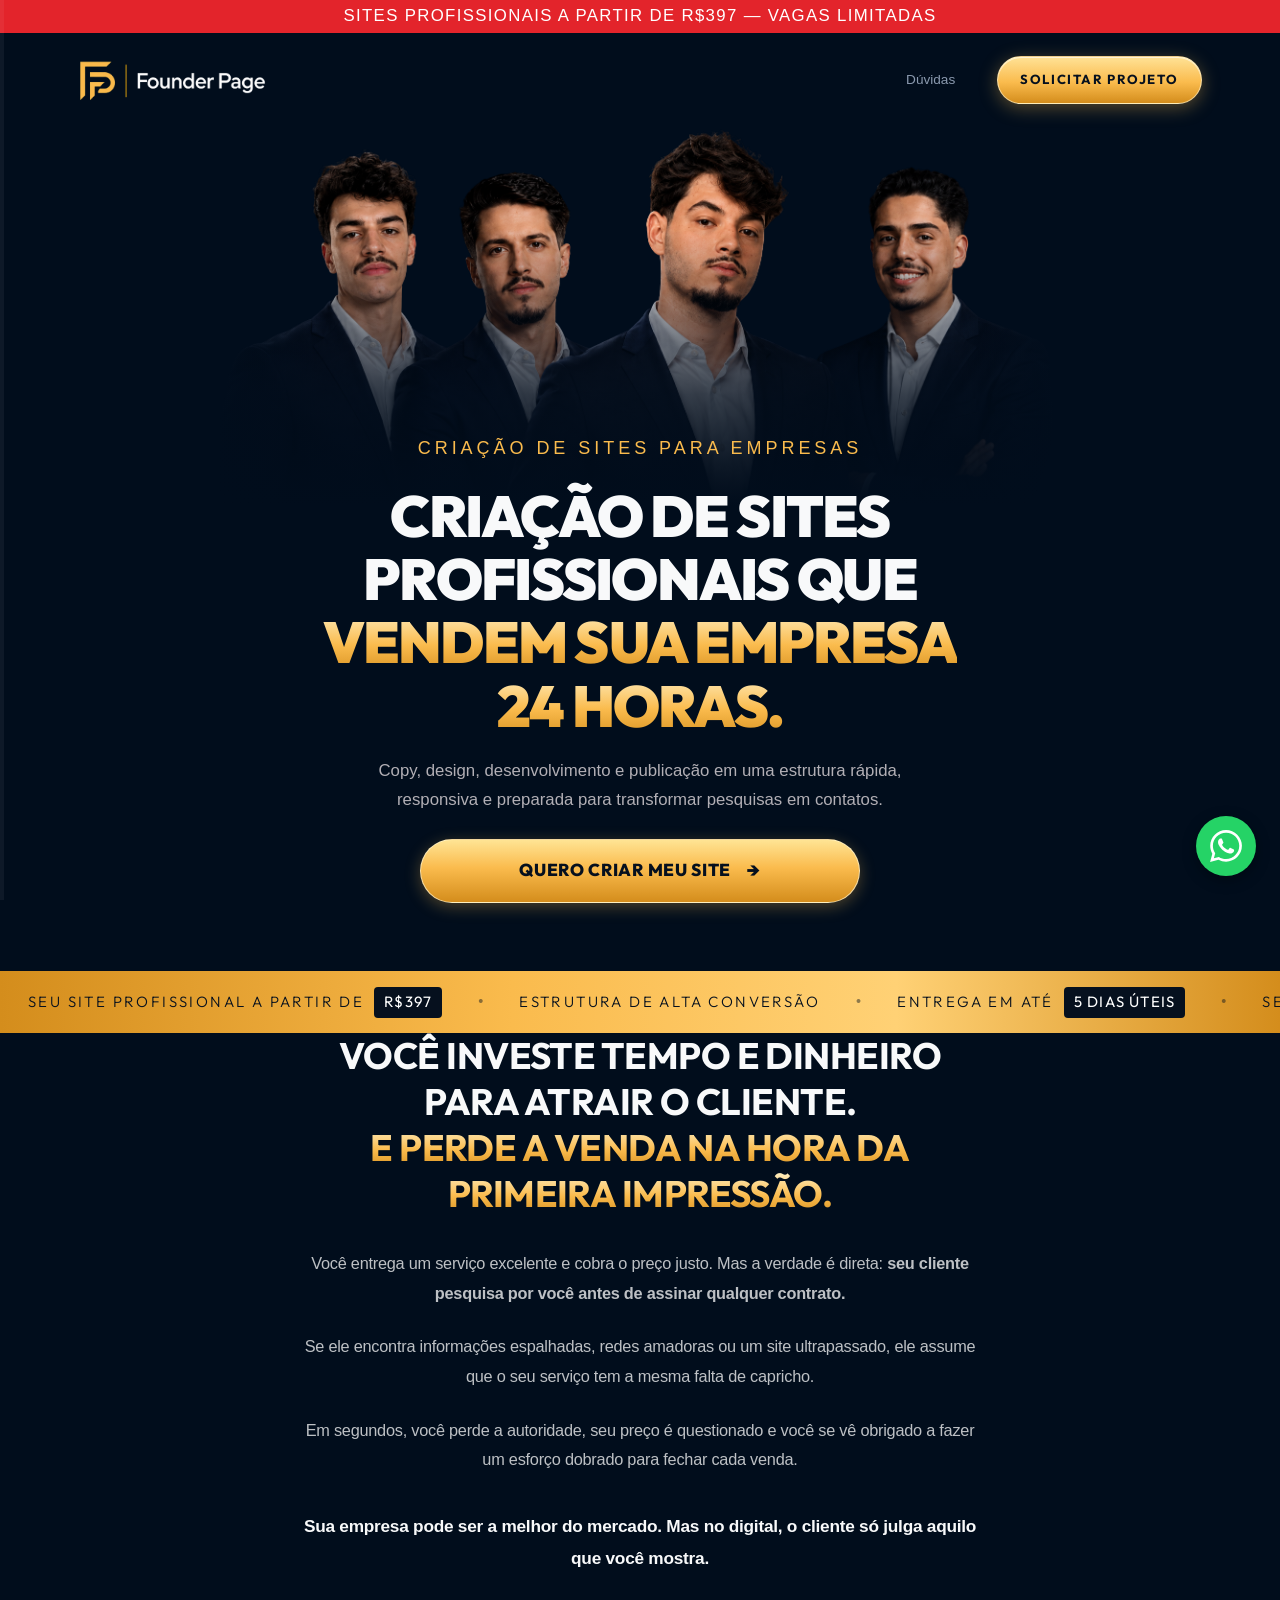
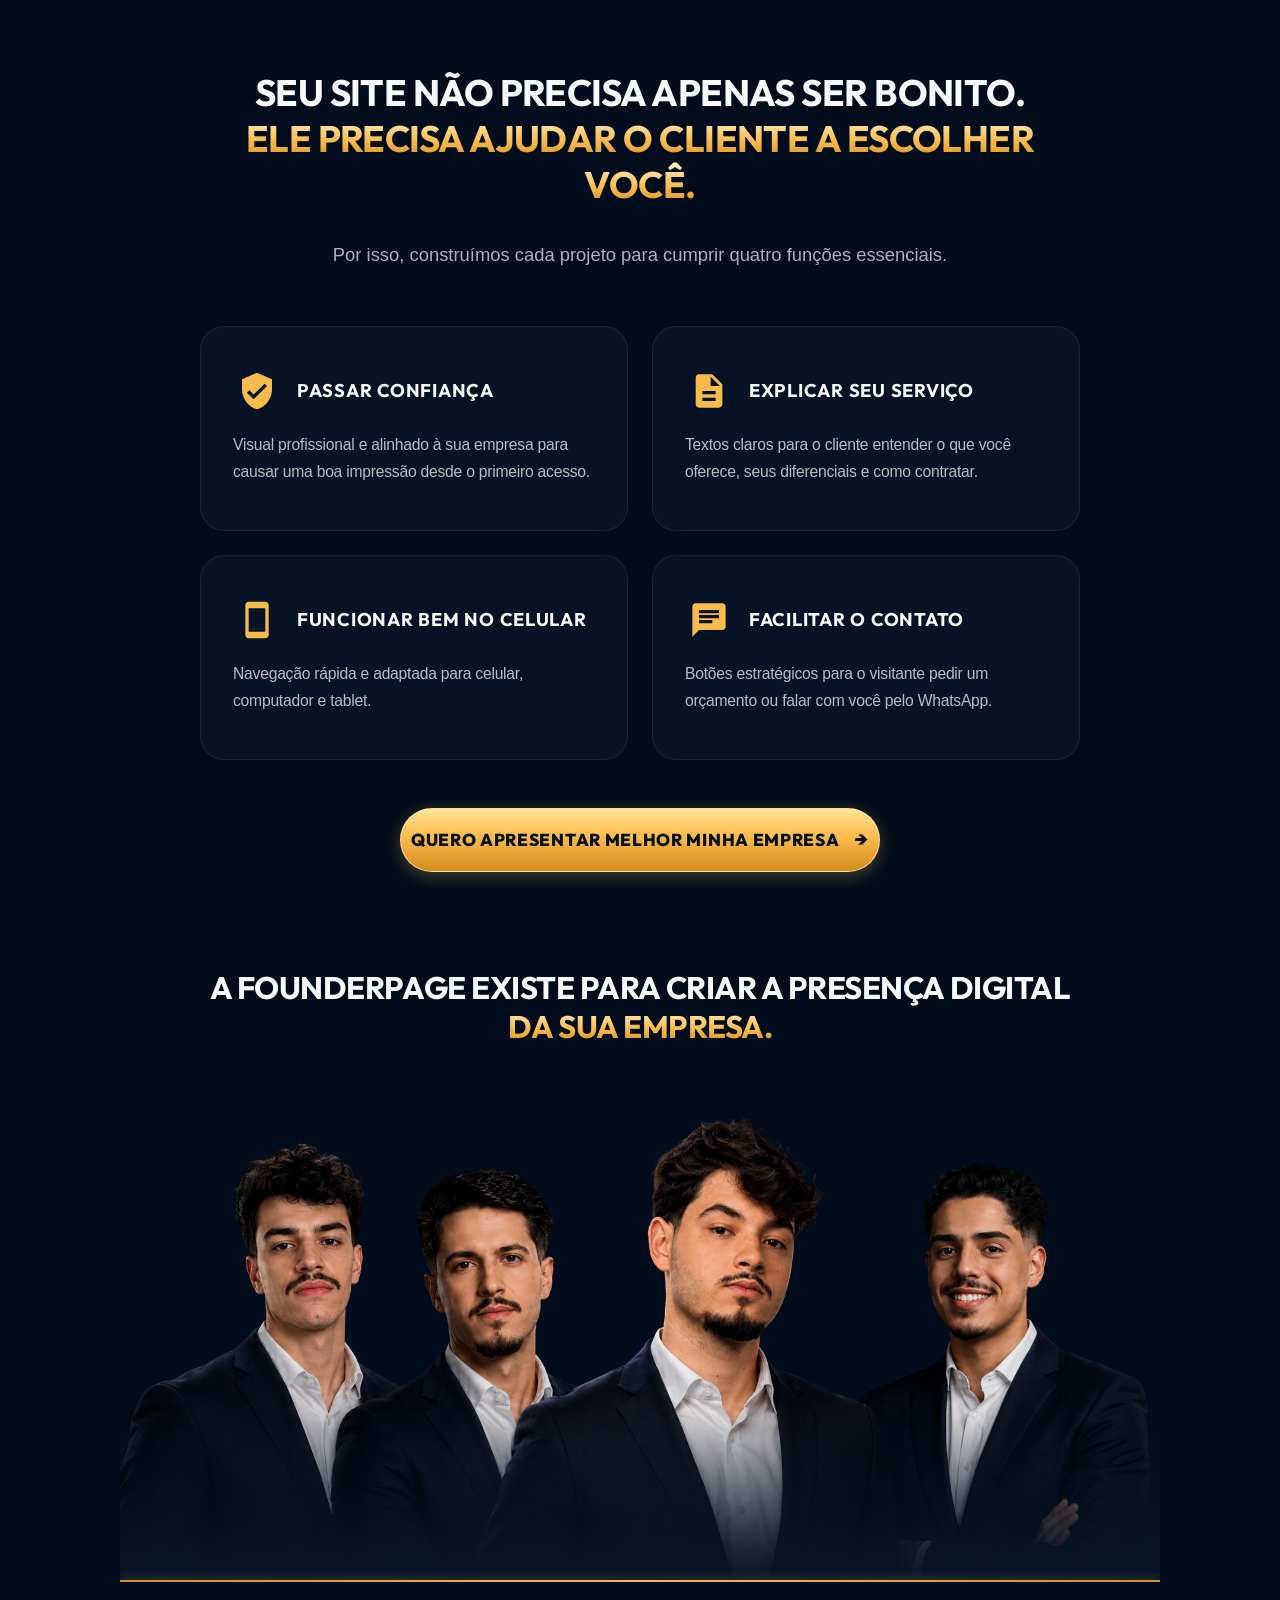
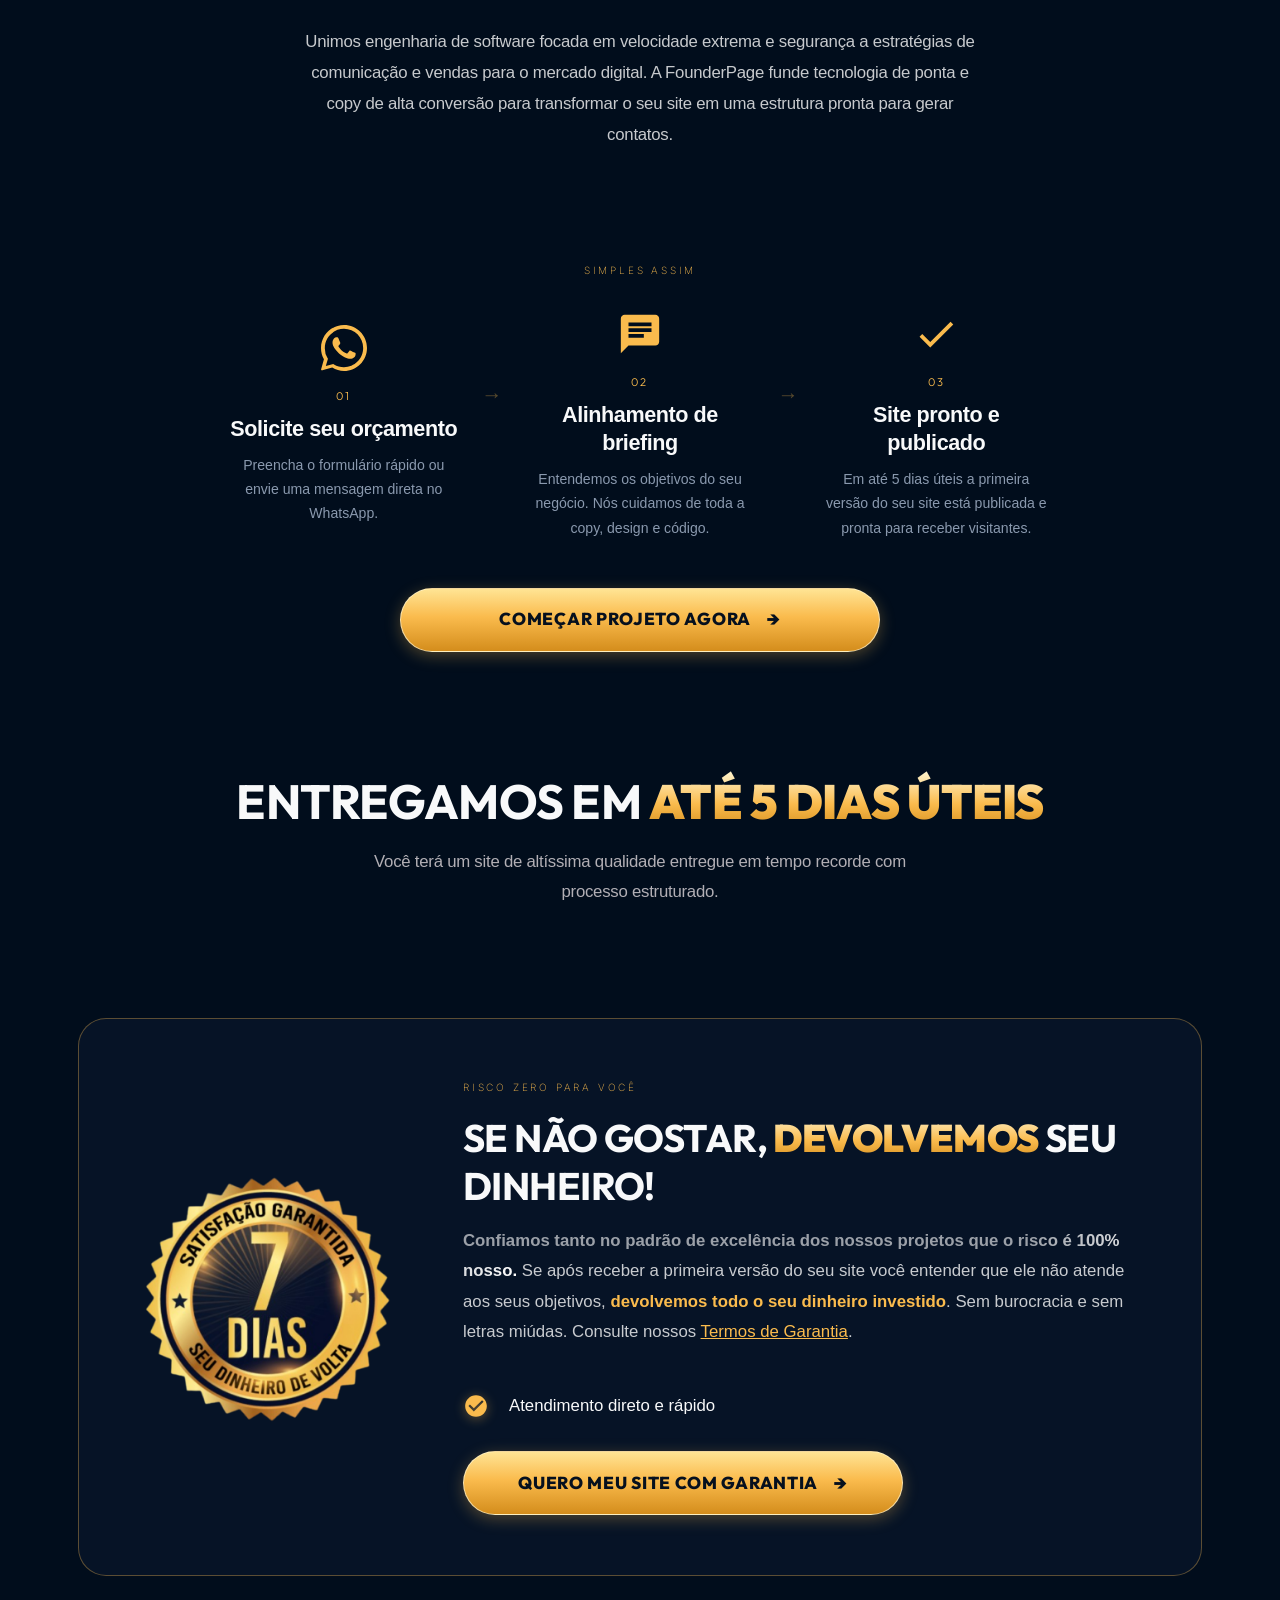
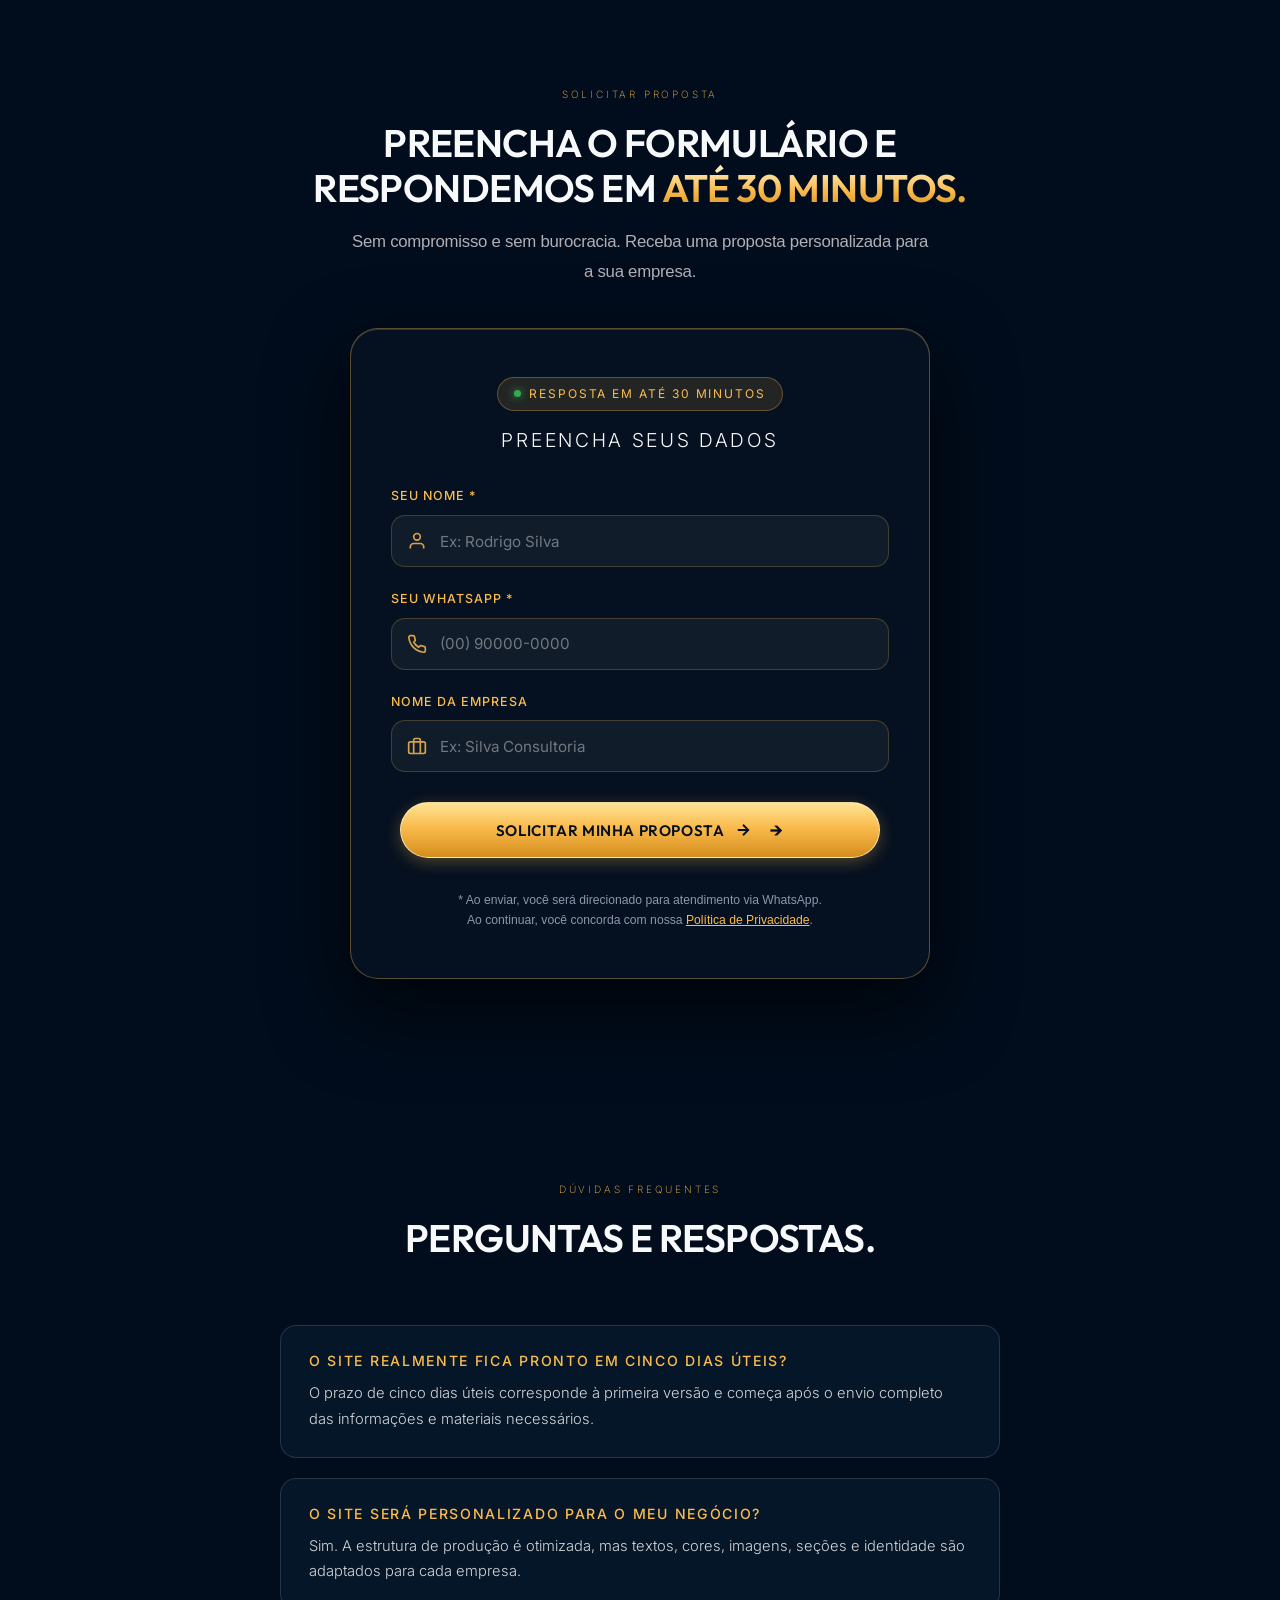
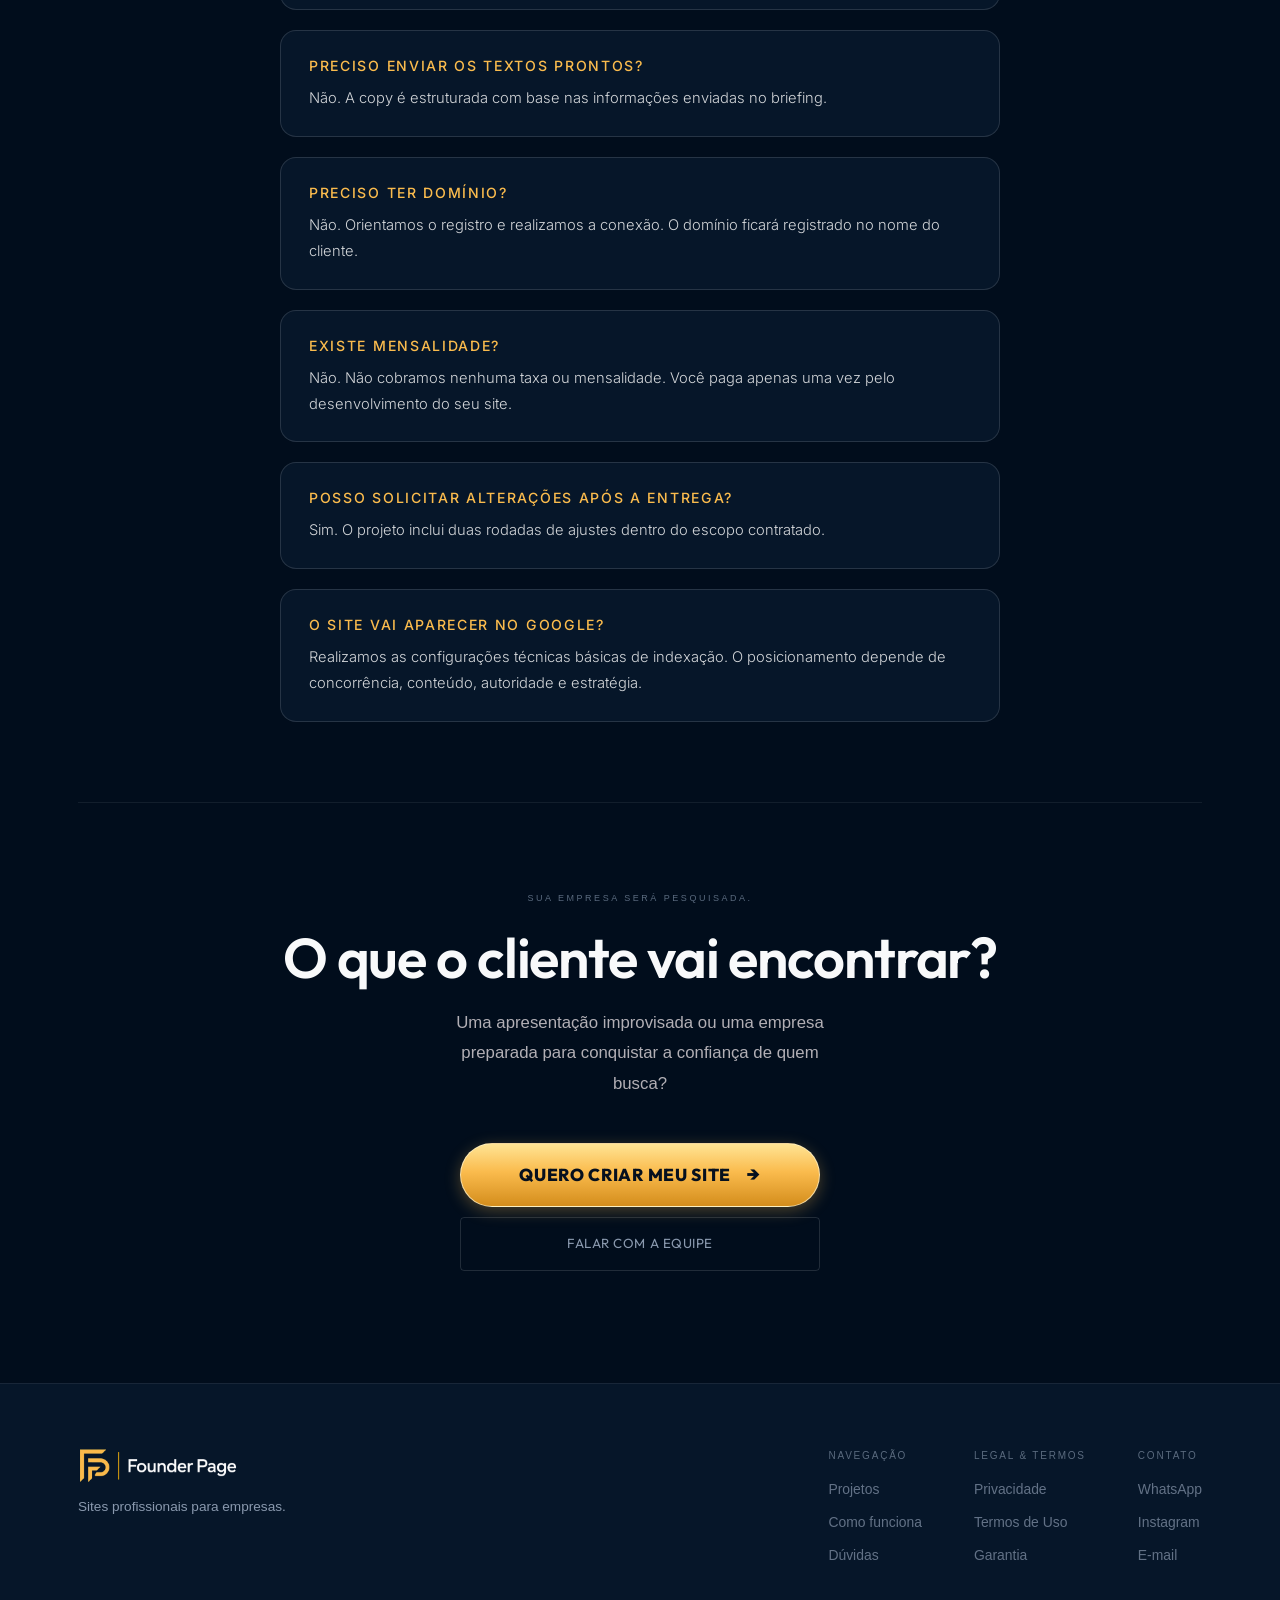
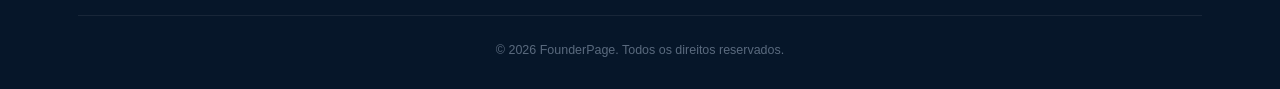
==== commit 918c8ac9: "style: format glassmorphic lead form with auto phone mask and gold highlights" ====
--- a/index.html
+++ b/index.html
@@ -34,7 +34,7 @@
   <link rel="preconnect" href="https://fonts.googleapis.com">
   <link rel="preconnect" href="https://fonts.gstatic.com" crossorigin>
   <link href="https://fonts.googleapis.com/css2?family=Inter:wght@300;400;500;600&family=Outfit:wght@500;600;700&display=swap" rel="stylesheet">
-  <link rel="stylesheet" href="styles.css?v=18">
+  <link rel="stylesheet" href="styles.css?v=19">
 
   <!-- Dados Estruturados JSON-LD Schema.org -->
   <script type="application/ld+json">
--- a/styles.css
+++ b/styles.css
@@ -1320,18 +1320,18 @@
 }
 
 .contact-card-premium {
-  padding: 44px 38px;
+  padding: 48px 40px;
   border-radius: 28px;
-  background: rgba(7, 18, 33, 0.75);
-  backdrop-filter: blur(24px);
-  -webkit-backdrop-filter: blur(24px);
-  border: 1px solid rgba(250, 187, 77, 0.3);
-  box-shadow: 0 30px 80px rgba(0, 0, 0, 0.6), inset 0 1px 0 rgba(255, 255, 255, 0.12);
+  background: rgba(6, 18, 34, 0.85);
+  backdrop-filter: blur(28px);
+  -webkit-backdrop-filter: blur(28px);
+  border: 1px solid rgba(250, 187, 77, 0.35);
+  box-shadow: 0 30px 80px rgba(0, 0, 0, 0.7), inset 0 1px 0 rgba(255, 255, 255, 0.15);
   text-align: left;
 }
 
 .card-header {
-  margin-bottom: 28px;
+  margin-bottom: 30px;
 }
 
 .header-badge {
@@ -1379,20 +1379,22 @@
 .lead-form-modern {
   display: flex;
   flex-direction: column;
-  gap: 20px;
+  gap: 22px;
 }
 
 .input-field {
   display: flex;
   flex-direction: column;
-  gap: 6px;
+  gap: 8px;
 }
 
 .input-label {
-  font-size: 0.84rem;
+  font-family: 'Inter', var(--ff-body);
+  font-size: 0.78rem;
   font-weight: 500;
-  color: rgba(255, 255, 255, 0.9);
-  letter-spacing: 0.01em;
+  color: var(--gold);
+  letter-spacing: 0.08em;
+  text-transform: uppercase;
 }
 
 .input-wrapper {
@@ -1402,25 +1404,26 @@
 
 .input-icon {
   position: absolute;
-  left: 14px;
+  left: 16px;
   top: 50%;
   transform: translateY(-50%);
   z-index: 2;
   pointer-events: none;
   width: 20px;
   height: 20px;
-  opacity: 0.8;
+  opacity: 0.85;
 }
 
 .custom-input {
   width: 100%;
+  height: 52px;
   box-sizing: border-box;
-  padding: 14px 16px 14px 44px;
-  border-radius: 12px;
-  background: rgba(255, 255, 255, 0.04);
-  border: 1px solid rgba(255, 255, 255, 0.12);
+  padding: 0 16px 0 48px;
+  border-radius: 14px;
+  background: rgba(255, 255, 255, 0.05);
+  border: 1px solid rgba(250, 187, 77, 0.22);
   color: #FFFFFF;
-  font-family: var(--ff-body);
+  font-family: 'Inter', var(--ff-body);
   font-size: 0.95rem;
   outline: none;
   transition: all 0.25s var(--ease);
@@ -1428,12 +1431,12 @@
 
 .custom-input:focus {
   border-color: var(--gold);
-  background: rgba(255, 255, 255, 0.07);
-  box-shadow: 0 0 18px rgba(250, 187, 77, 0.25);
+  background: rgba(255, 255, 255, 0.09);
+  box-shadow: 0 0 22px rgba(250, 187, 77, 0.3);
 }
 
 .custom-input::placeholder {
-  color: var(--muted2);
+  color: rgba(255, 255, 255, 0.4);
 }
 
 /* Pills de segmento */
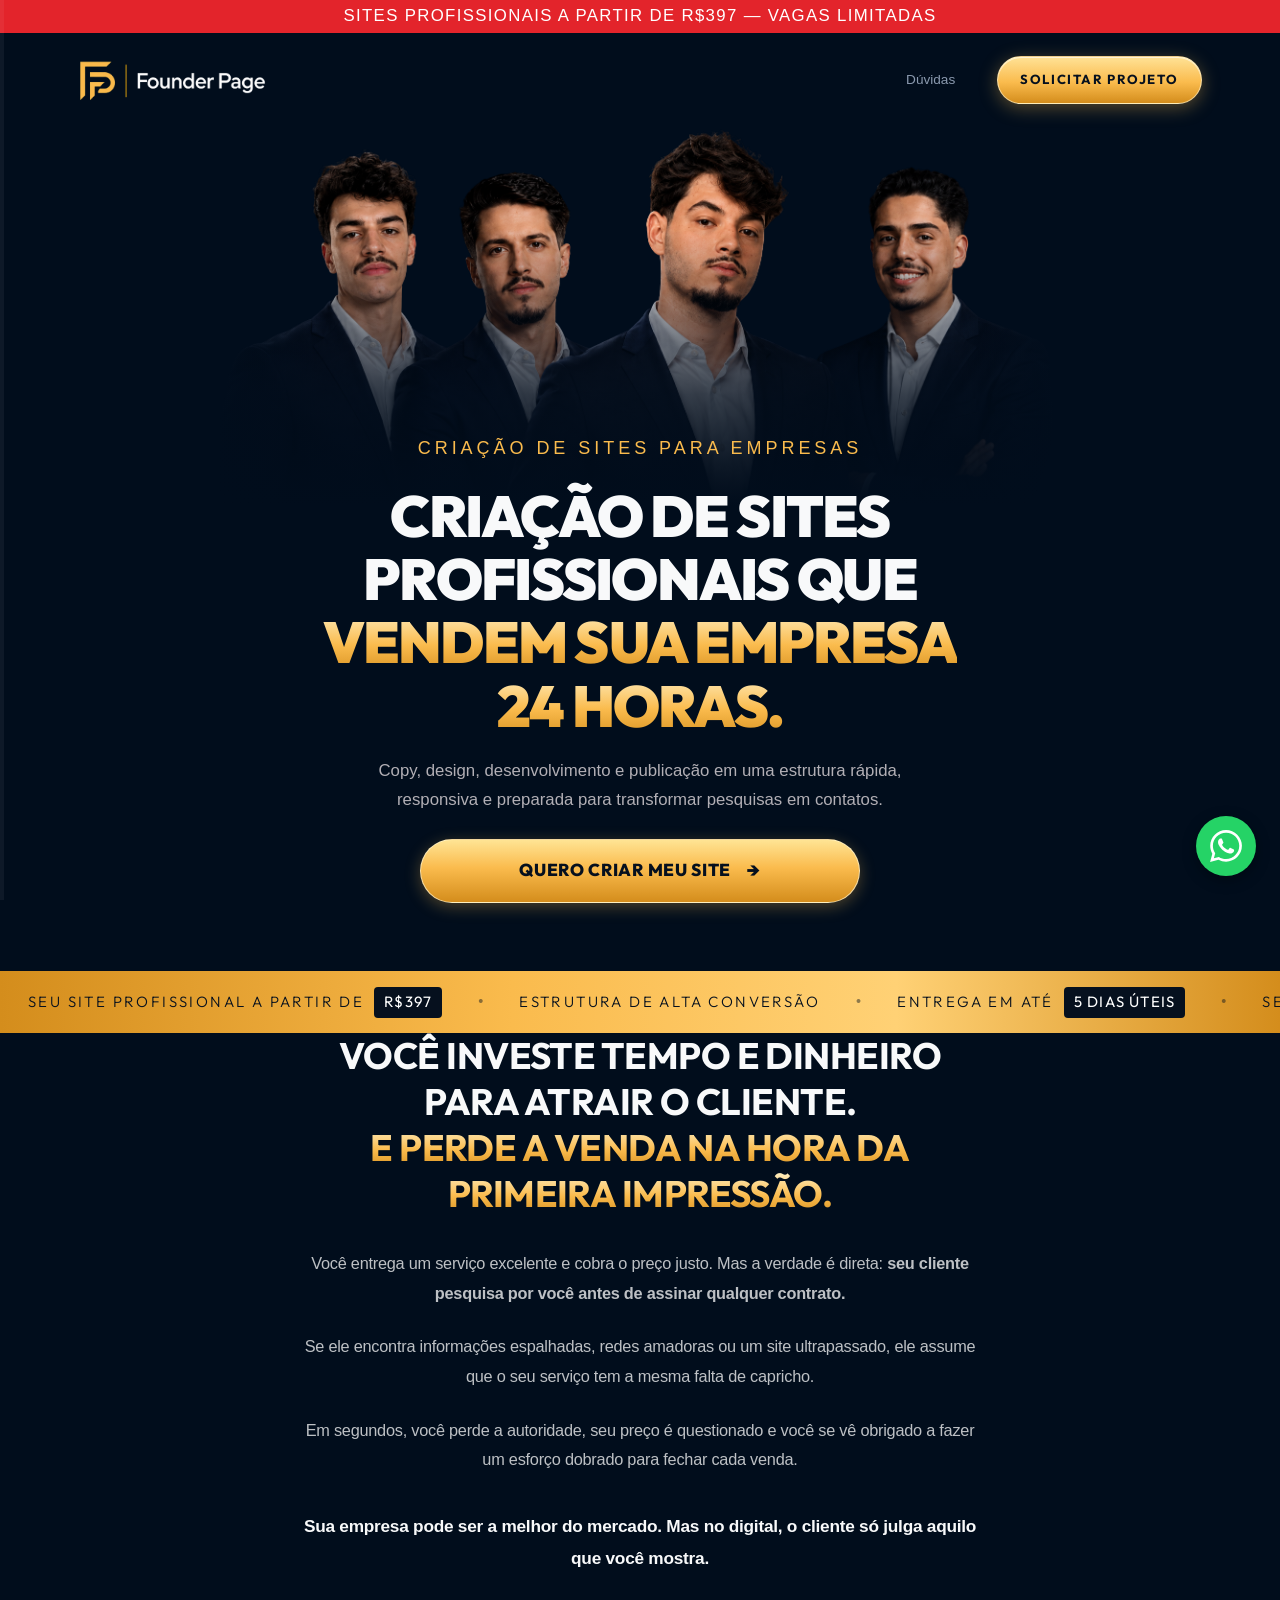
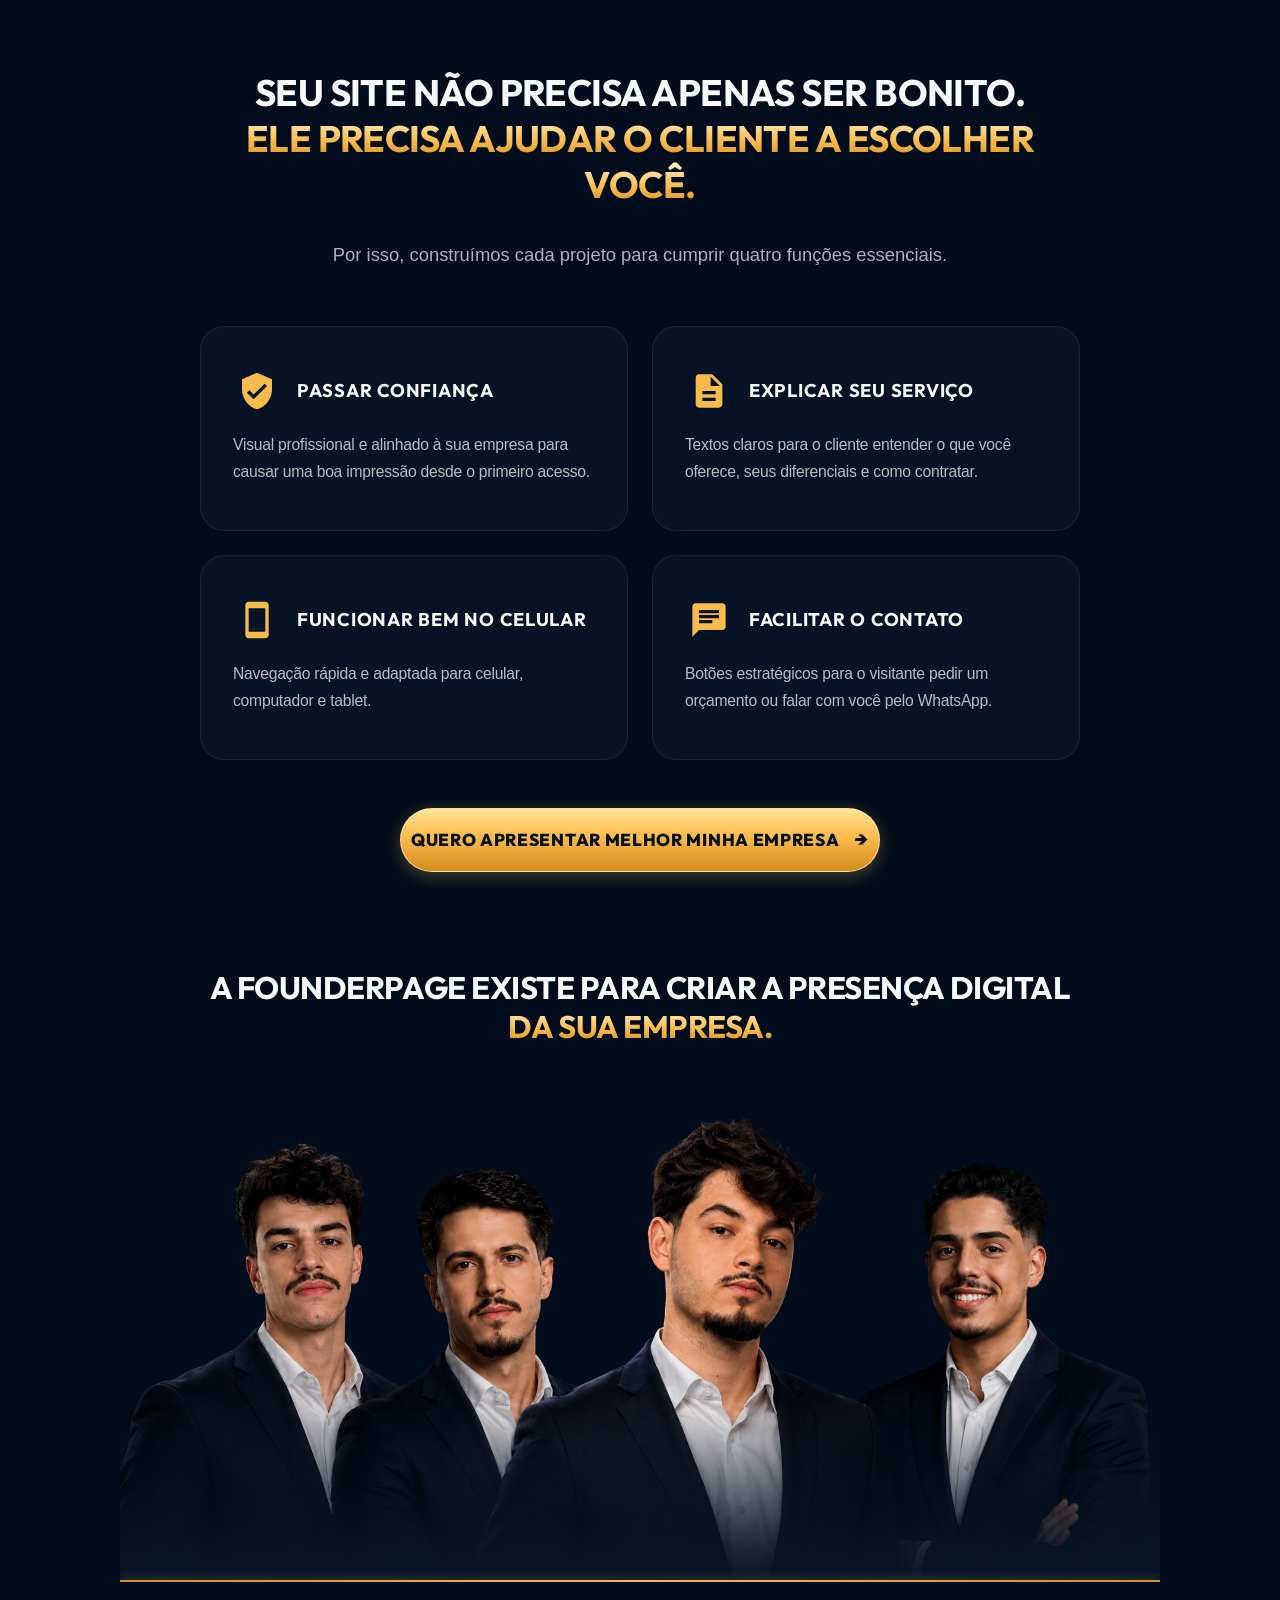
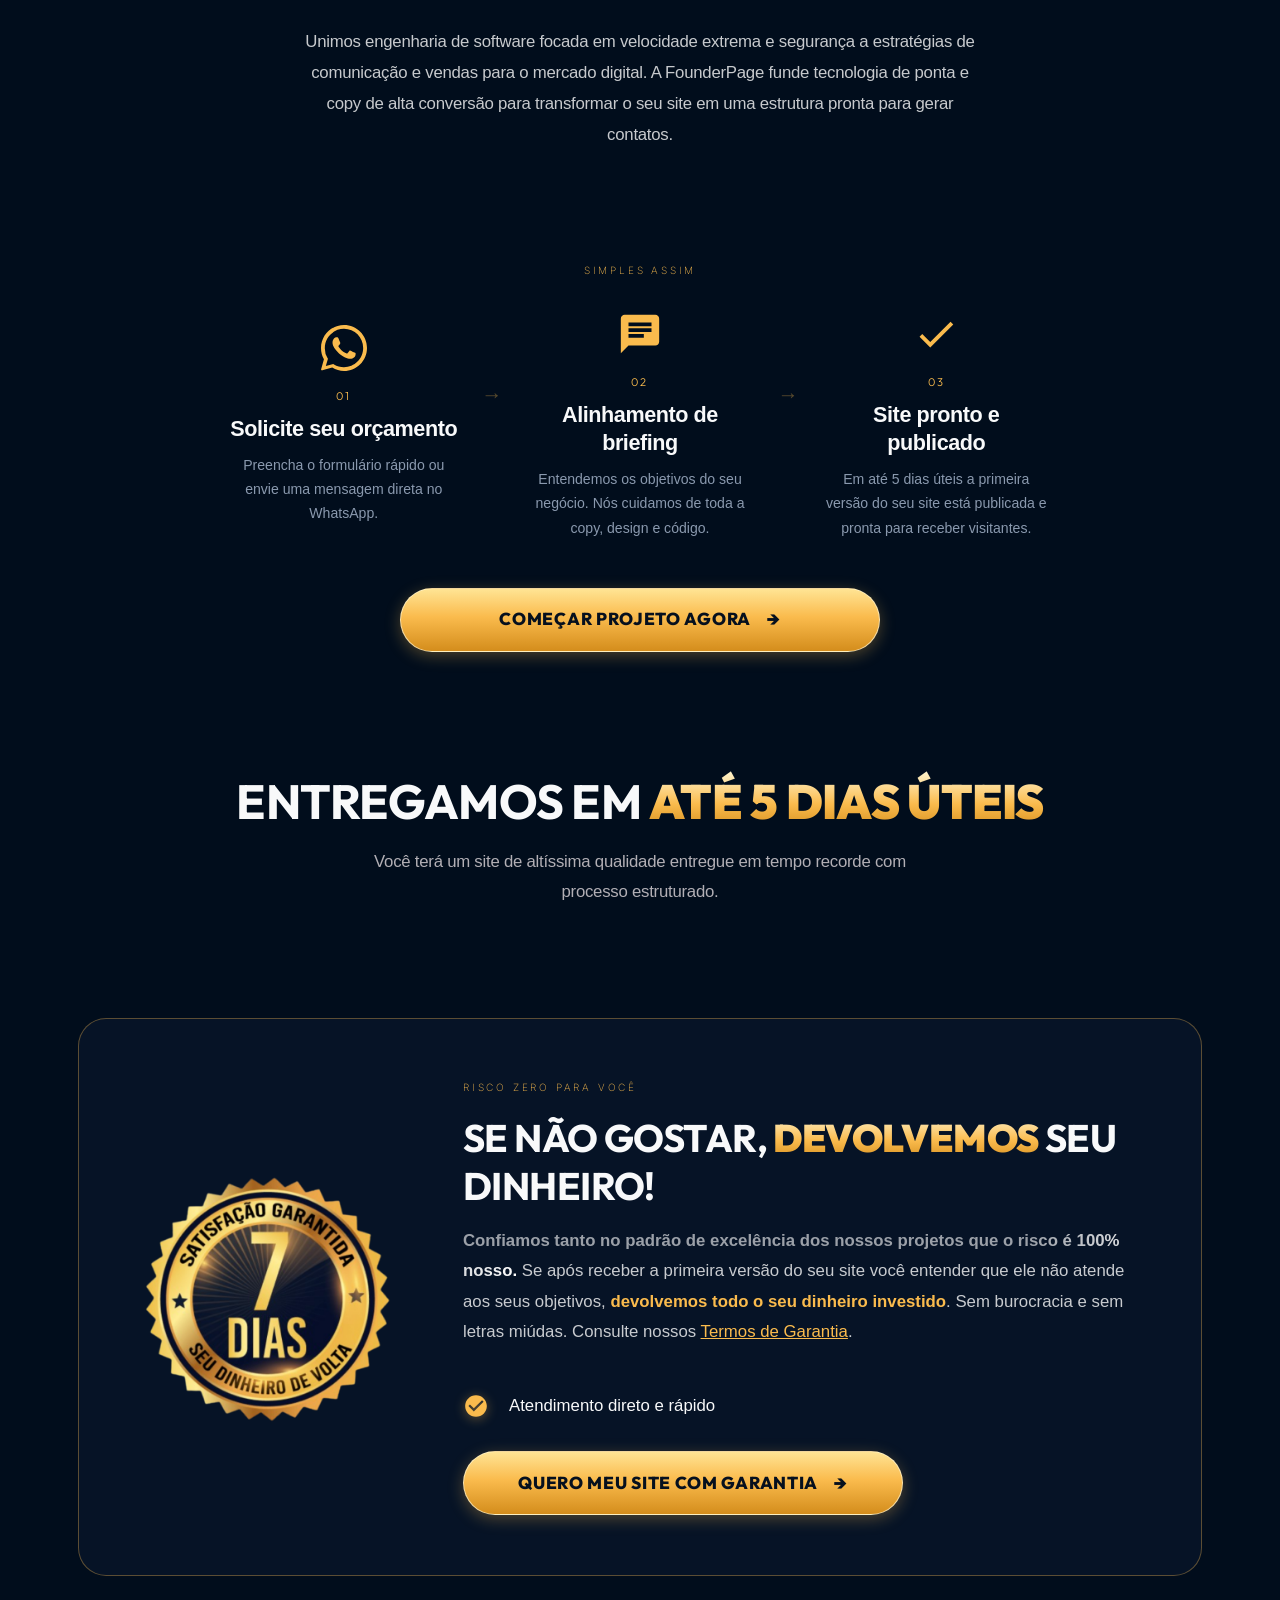
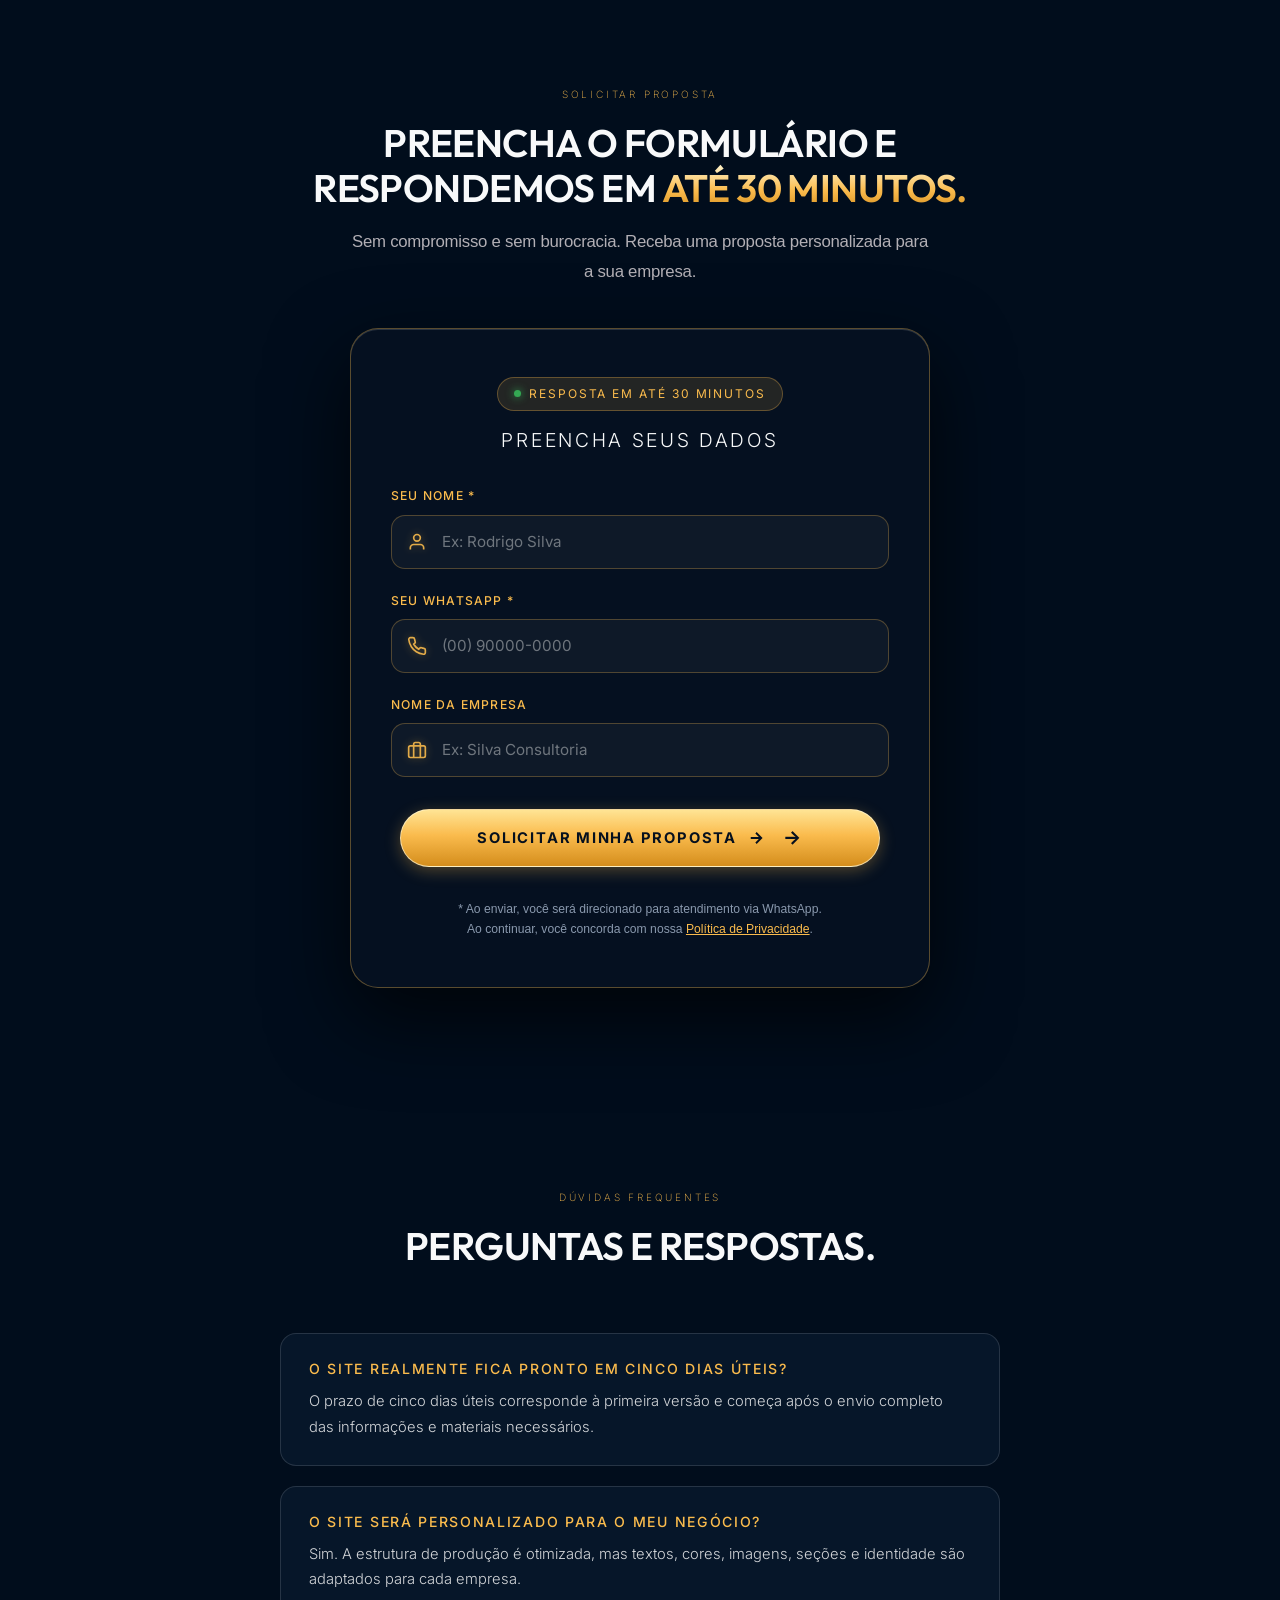
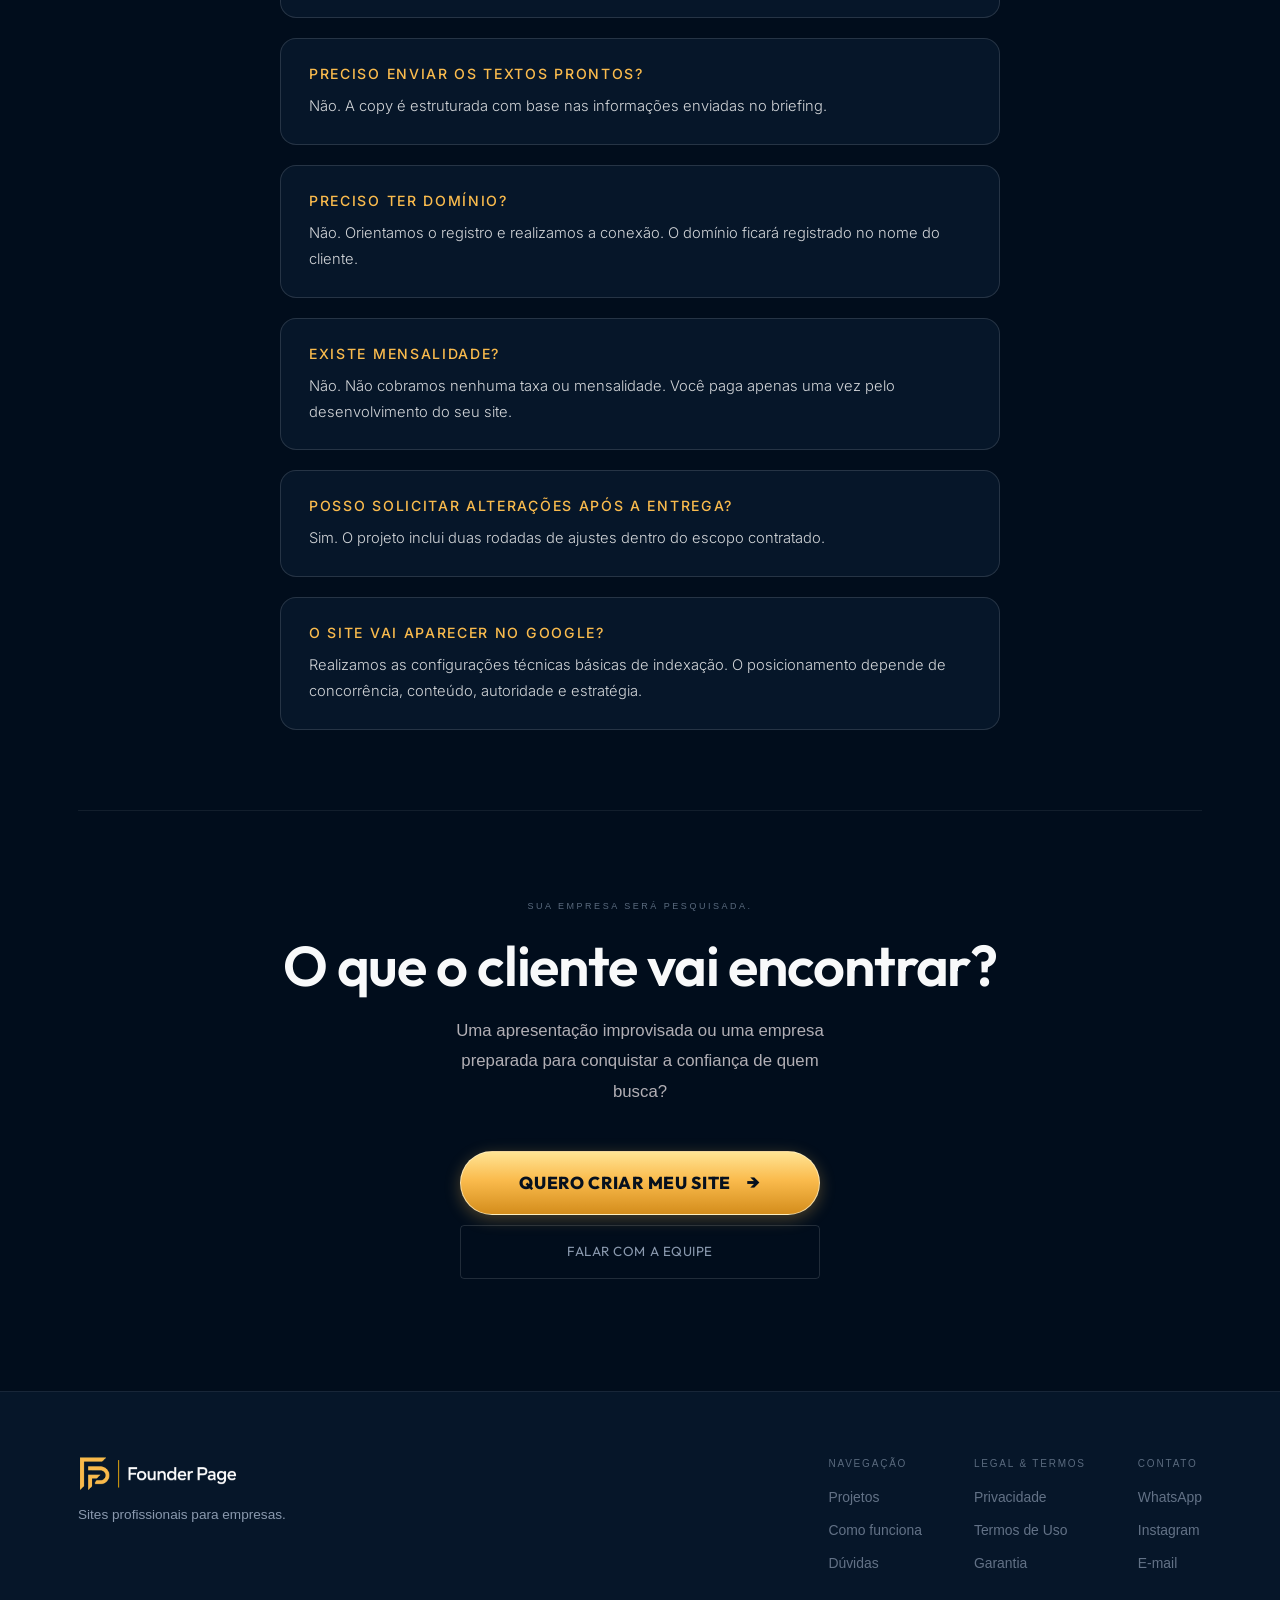
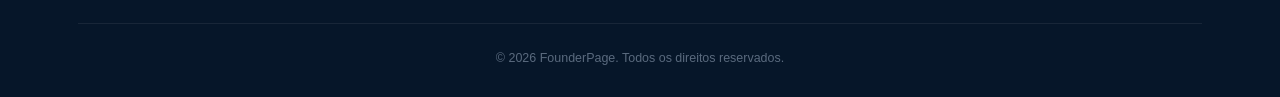
==== commit dadaa1ba: "style: ultra-polish input field height, hover glows, and rounded submit button" ====
--- a/index.html
+++ b/index.html
@@ -34,7 +34,7 @@
   <link rel="preconnect" href="https://fonts.googleapis.com">
   <link rel="preconnect" href="https://fonts.gstatic.com" crossorigin>
   <link href="https://fonts.googleapis.com/css2?family=Inter:wght@300;400;500;600&family=Outfit:wght@500;600;700&display=swap" rel="stylesheet">
-  <link rel="stylesheet" href="styles.css?v=19">
+  <link rel="stylesheet" href="styles.css?v=20">
 
   <!-- Dados Estruturados JSON-LD Schema.org -->
   <script type="application/ld+json">
--- a/styles.css
+++ b/styles.css
@@ -1390,10 +1390,10 @@
 
 .input-label {
   font-family: 'Inter', var(--ff-body);
-  font-size: 0.78rem;
+  font-size: 0.76rem;
   font-weight: 500;
   color: var(--gold);
-  letter-spacing: 0.08em;
+  letter-spacing: 0.1em;
   text-transform: uppercase;
 }
 
@@ -1411,28 +1411,34 @@
   pointer-events: none;
   width: 20px;
   height: 20px;
-  opacity: 0.85;
+  opacity: 0.9;
+  filter: drop-shadow(0 0 4px rgba(250, 187, 77, 0.4));
 }
 
 .custom-input {
   width: 100%;
-  height: 52px;
+  height: 54px;
   box-sizing: border-box;
-  padding: 0 16px 0 48px;
+  padding: 0 18px 0 50px;
   border-radius: 14px;
-  background: rgba(255, 255, 255, 0.05);
-  border: 1px solid rgba(250, 187, 77, 0.22);
+  background: rgba(255, 255, 255, 0.04);
+  border: 1px solid rgba(250, 187, 77, 0.28);
   color: #FFFFFF;
   font-family: 'Inter', var(--ff-body);
   font-size: 0.95rem;
   outline: none;
-  transition: all 0.25s var(--ease);
+  transition: border-color 0.25s ease, background 0.25s ease, box-shadow 0.25s ease;
+}
+
+.custom-input:hover {
+  border-color: rgba(250, 187, 77, 0.5);
+  background: rgba(255, 255, 255, 0.07);
 }
 
 .custom-input:focus {
   border-color: var(--gold);
-  background: rgba(255, 255, 255, 0.09);
-  box-shadow: 0 0 22px rgba(250, 187, 77, 0.3);
+  background: rgba(255, 255, 255, 0.1);
+  box-shadow: 0 0 24px rgba(250, 187, 77, 0.35);
 }
 
 .custom-input::placeholder {
@@ -1477,15 +1483,19 @@
 /* Submit Button */
 .submit-btn-shine {
   width: 100%;
-  height: 56px;
-  margin-top: 8px;
-  font-size: 0.95rem;
-  font-weight: 600;
+  height: 58px;
+  margin-top: 10px;
+  font-family: 'Inter', var(--ff-body);
+  font-size: 0.92rem;
+  font-weight: 700;
+  letter-spacing: 0.12em;
+  text-transform: uppercase;
   display: flex;
   align-items: center;
   justify-content: center;
   gap: 10px;
-  border-radius: 50px;
+  border-radius: 100px;
+}
 }
 
 .form-trust-footer {
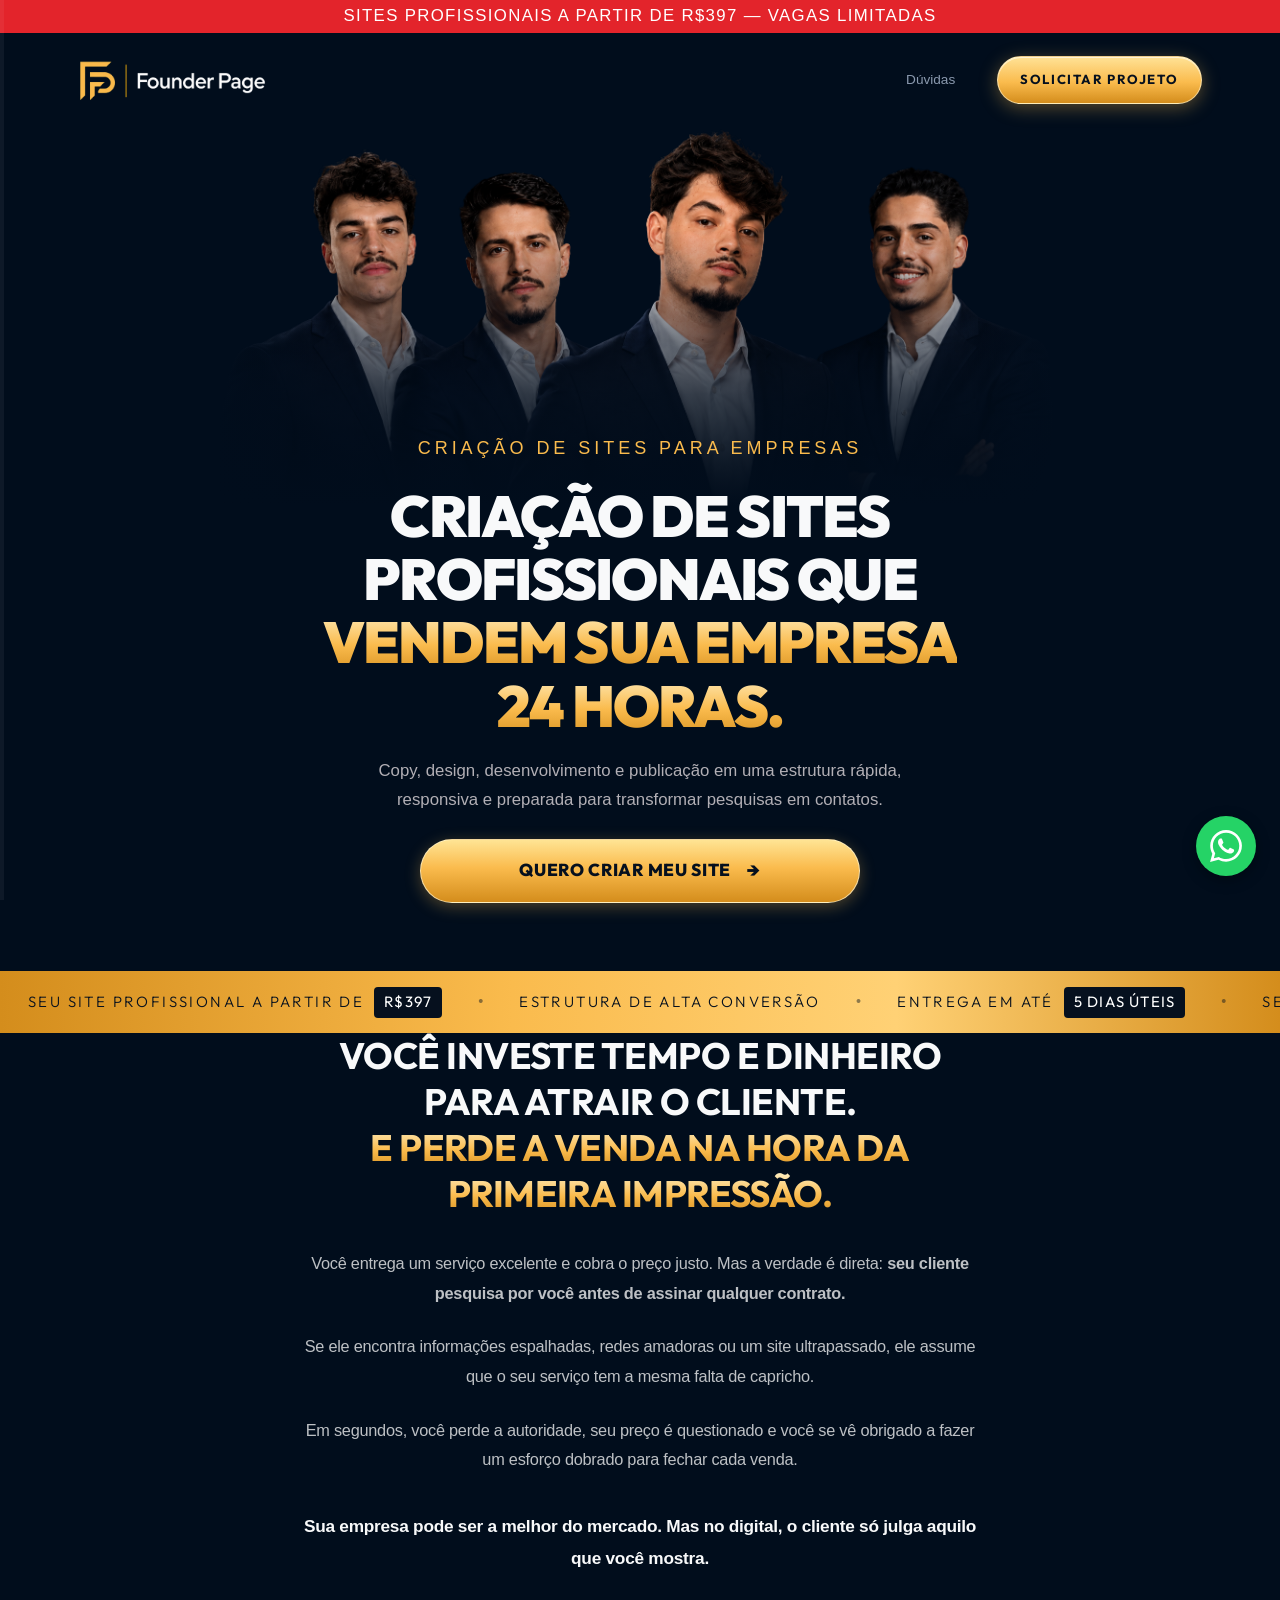
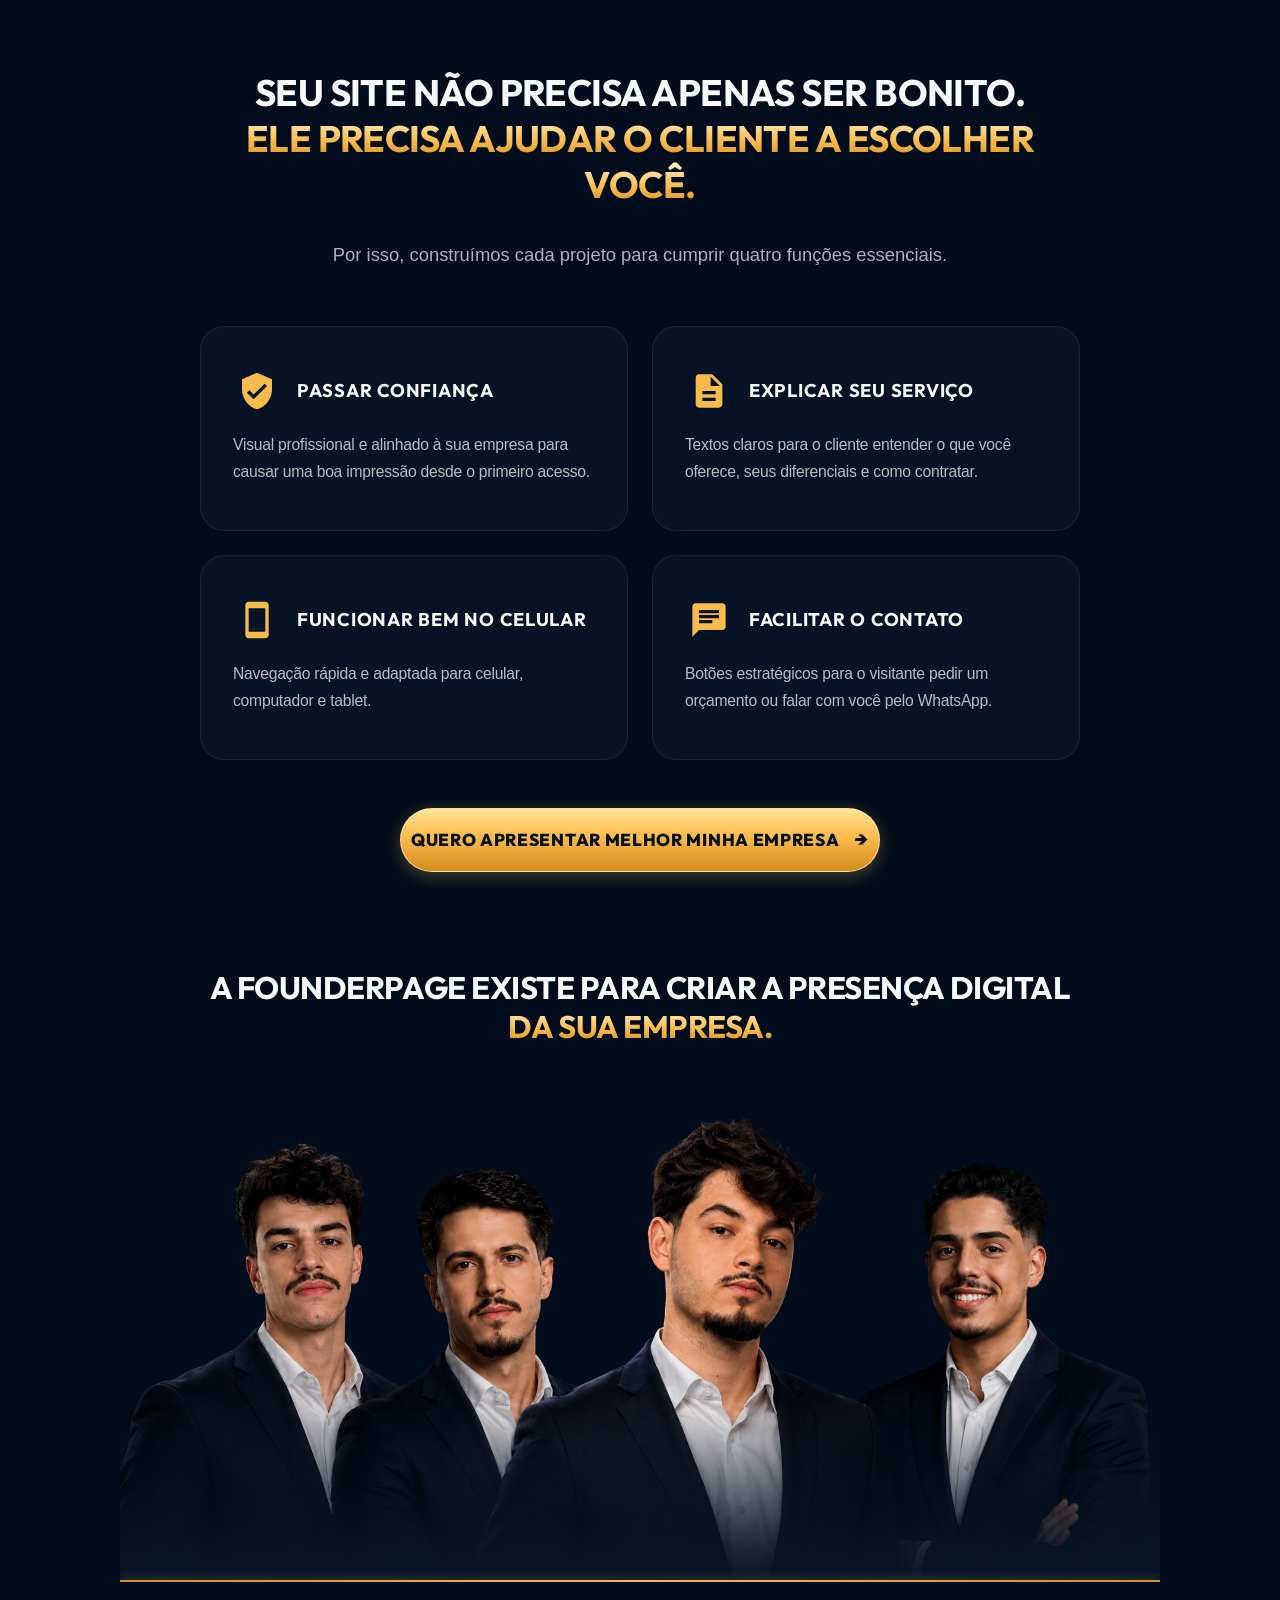
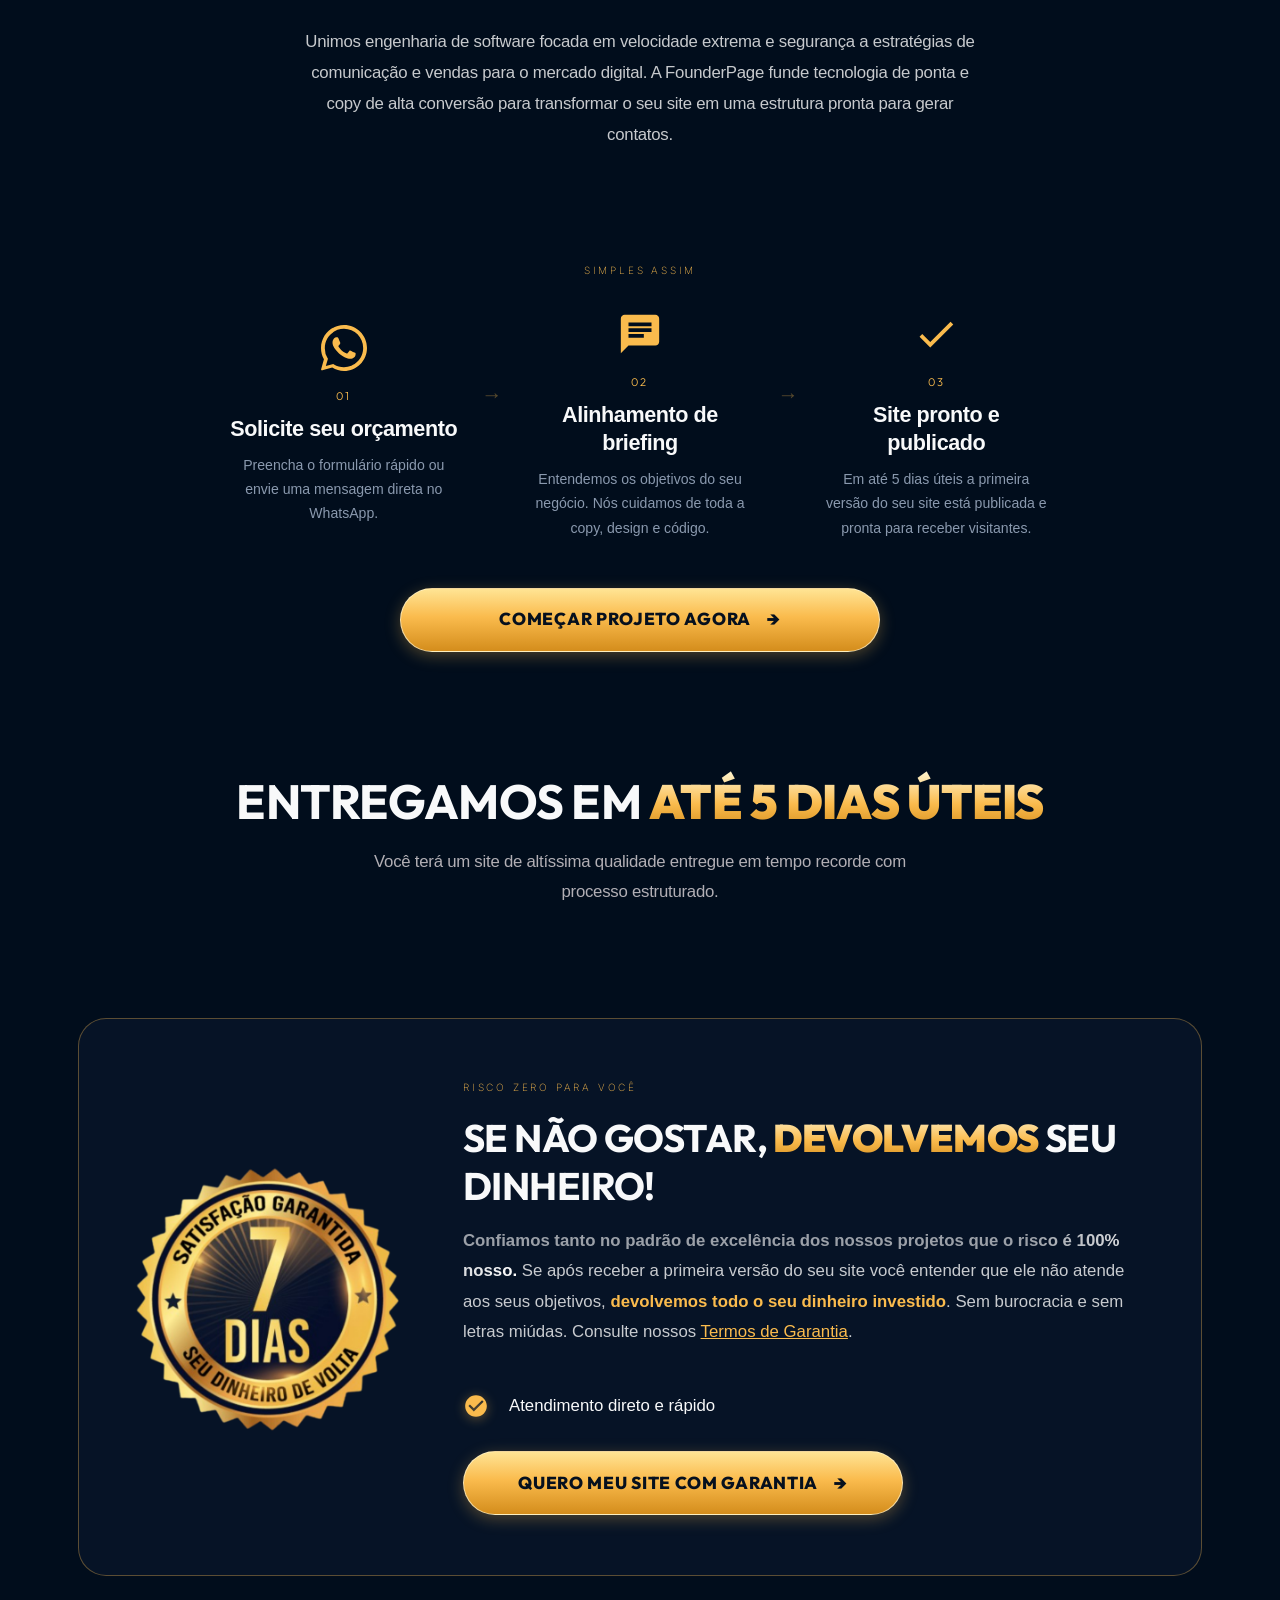
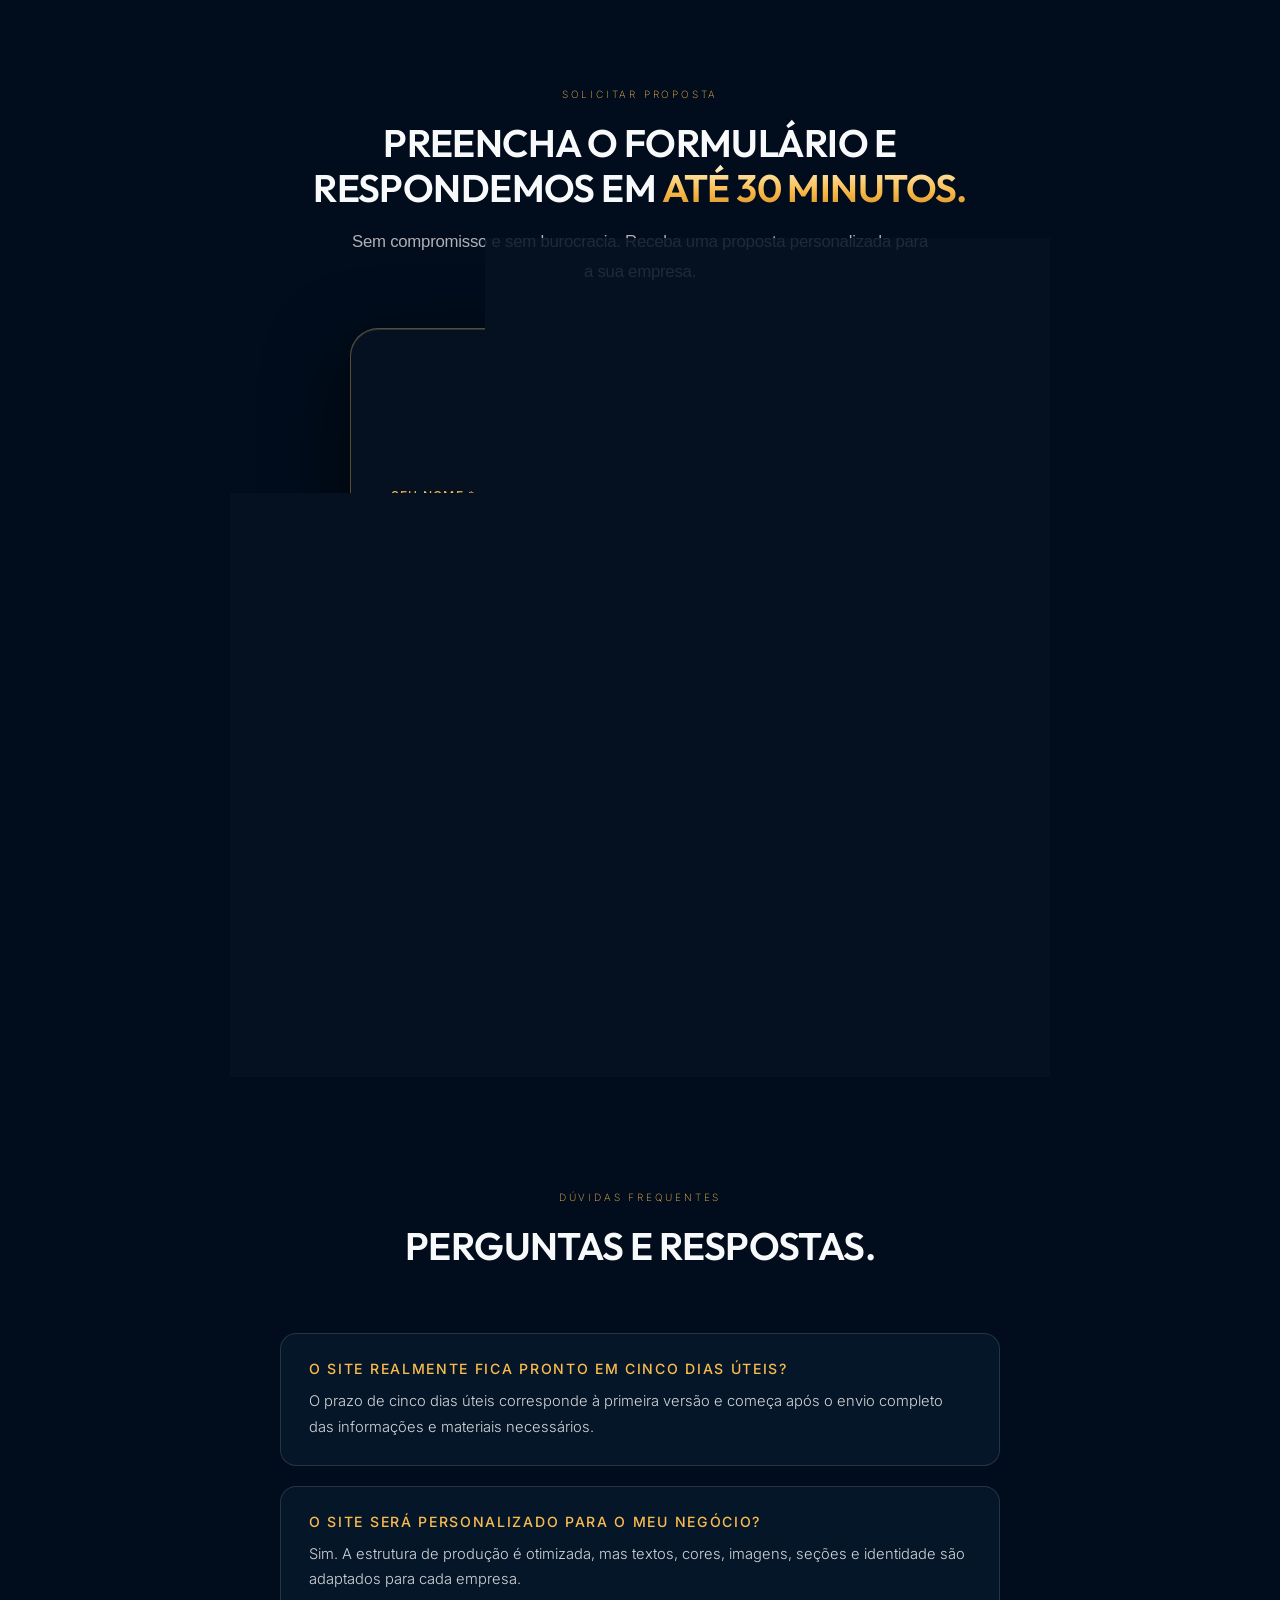
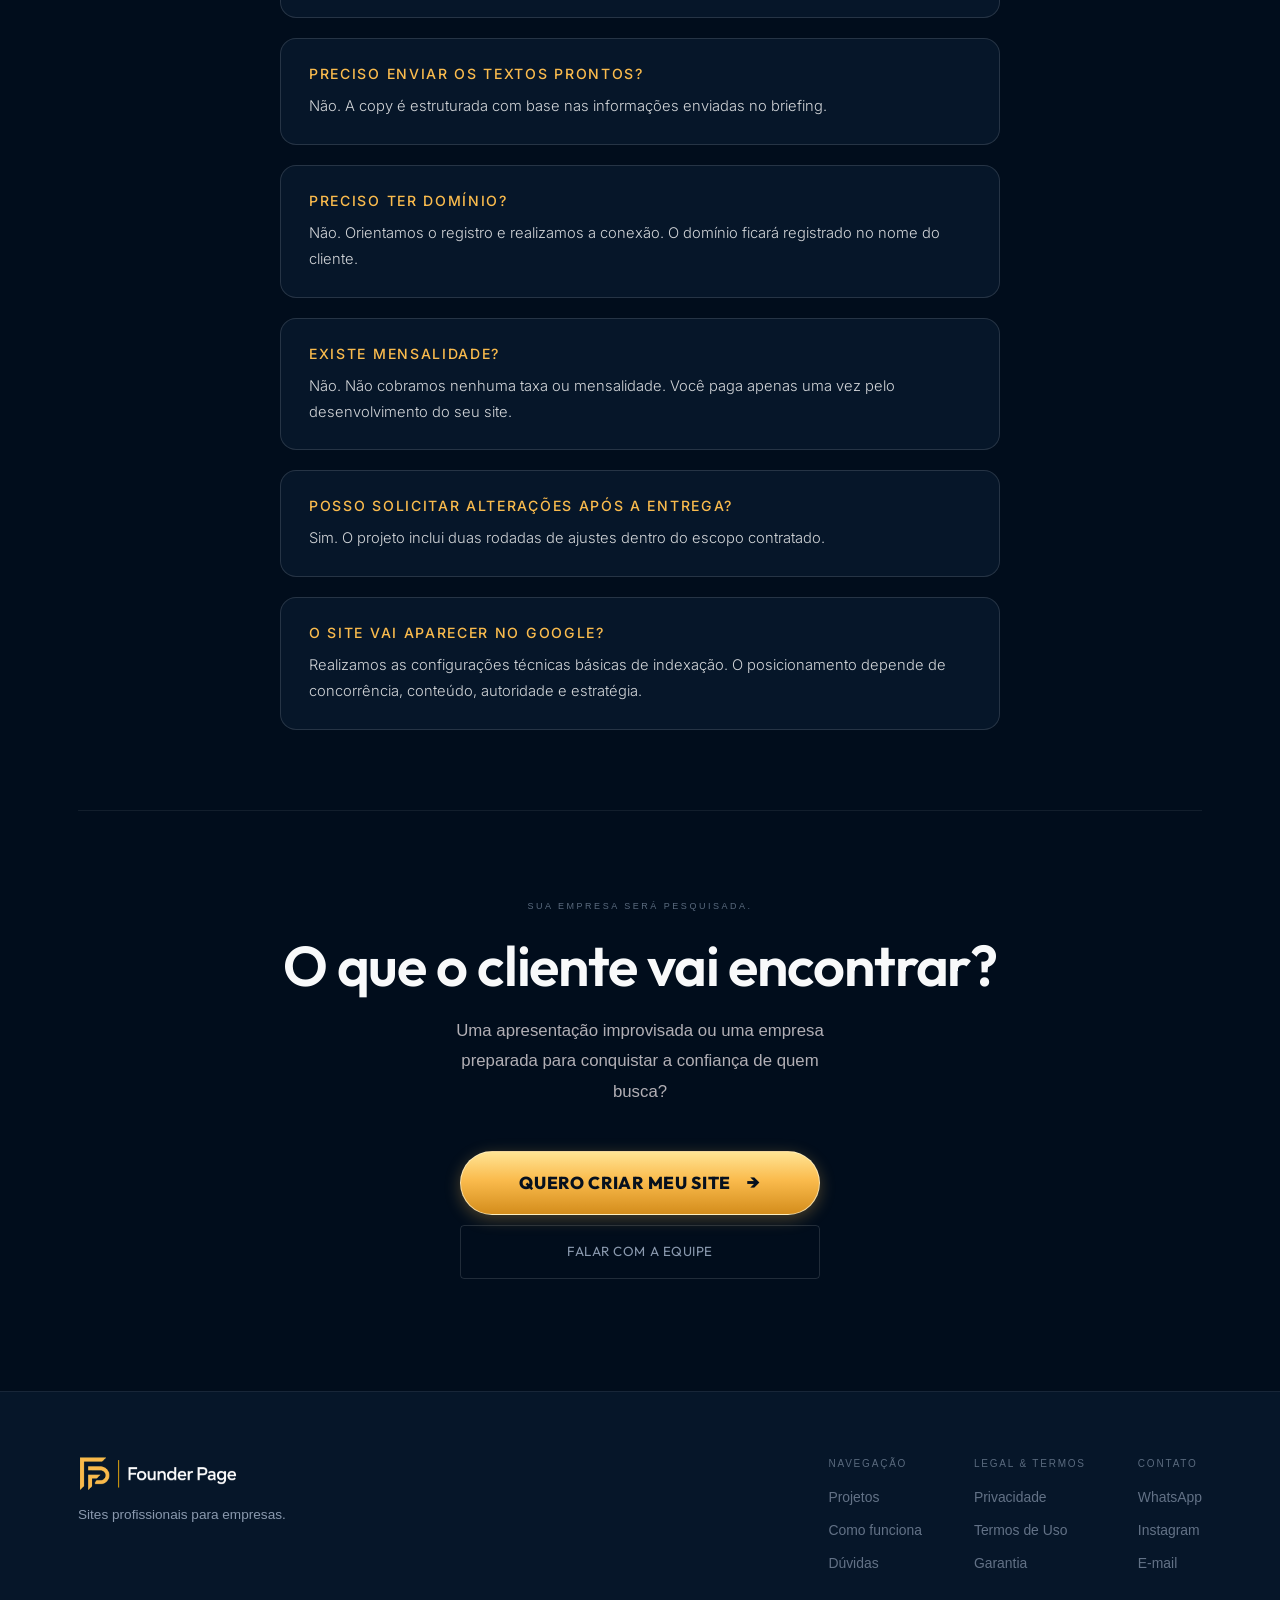
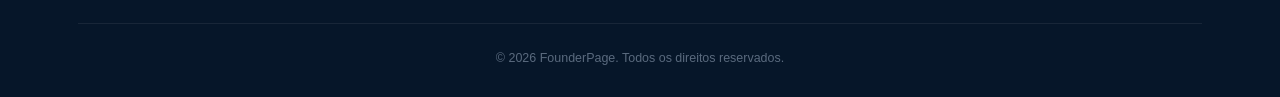
==== commit 32b02d66: "feat: otimizacao de responsividade mobile sem scroll horizontal e SEO/GEO para founderpage.site" ====
--- a/index.html
+++ b/index.html
@@ -3,10 +3,11 @@
 <head>
   <meta charset="UTF-8">
   <meta name="viewport" content="width=device-width, initial-scale=1.0">
-  <title>Criação de Sites Profissionais para Empresas | FounderPage</title>
-  <meta name="description" content="Criamos sites profissionais, rápidos e personalizados para pequenas empresas e prestadores de serviço. Copy, design e publicação em até 5 dias úteis.">
-  <meta name="robots" content="index, follow, max-image-preview:large">
-  <link rel="canonical" href="https://lp-founder-page.vercel.app/">
+  <title>FounderPage | Criação de Sites Profissionais e Landing Pages Rápidas</title>
+  <meta name="description" content="Criamos sites profissionais, landing pages de alta conversão e páginas institucionais rápidas para empresas em até 5 dias úteis. Garantia risco zero.">
+  <meta name="keywords" content="criação de sites, criar site profissional, landing page para empresas, desenvolvimento de site, empresa de sites, fundador de site, founderpage">
+  <meta name="robots" content="index, follow, max-image-preview:large, max-snippet:-1, max-video-preview:-1">
+  <link rel="canonical" href="https://founderpage.site/">
   <meta name="theme-color" content="#010D1C">
 
   <!-- Favicon e Ícones -->
@@ -16,78 +17,102 @@
 
   <!-- Open Graph / Redes Sociais -->
   <meta property="og:type" content="website">
-  <meta property="og:url" content="https://lp-founder-page.vercel.app/">
-  <meta property="og:title" content="Criação de Sites Profissionais para Empresas | FounderPage">
-  <meta property="og:description" content="Criamos sites profissionais, rápidos e personalizados para pequenas empresas e prestadores de serviço. Copy, design e publicação em até 5 dias úteis.">
-  <meta property="og:image" content="https://lp-founder-page.vercel.app/assets/images/og-image.png">
+  <meta property="og:url" content="https://founderpage.site/">
+  <meta property="og:title" content="FounderPage | Criação de Sites Profissionais para Empresas">
+  <meta property="og:description" content="Sites profissionais, rápidos e otimizados para pequenas empresas e prestadores de serviço. Copy, design e publicação em até 5 dias úteis.">
+  <meta property="og:image" content="https://founderpage.site/logo.png">
   <meta property="og:image:width" content="1200">
   <meta property="og:image:height" content="630">
   <meta property="og:locale" content="pt_BR">
+  <meta property="og:site_name" content="FounderPage">
 
   <!-- Twitter Card -->
   <meta name="twitter:card" content="summary_large_image">
-  <meta name="twitter:title" content="Criação de Sites Profissionais para Empresas | FounderPage">
-  <meta name="twitter:description" content="Criamos sites profissionais, rápidos e personalizados para pequenas empresas e prestadores de serviço. Copy, design e publicação em até 5 dias úteis.">
-  <meta name="twitter:image" content="https://lp-founder-page.vercel.app/assets/images/og-image.png">
+  <meta name="twitter:title" content="FounderPage | Criação de Sites Profissionais">
+  <meta name="twitter:description" content="Sites profissionais, rápidos e personalizados para pequenas empresas. Publicação em até 5 dias úteis com garantia de satisfação.">
+  <meta name="twitter:image" content="https://founderpage.site/logo.png">
 
   <!-- Preconnect Tipográfico Otimizado -->
   <link rel="preconnect" href="https://fonts.googleapis.com">
   <link rel="preconnect" href="https://fonts.gstatic.com" crossorigin>
   <link href="https://fonts.googleapis.com/css2?family=Inter:wght@300;400;500;600&family=Outfit:wght@500;600;700&display=swap" rel="stylesheet">
-  <link rel="stylesheet" href="styles.css?v=20">
-
-  <!-- Dados Estruturados JSON-LD Schema.org -->
+  <link rel="stylesheet" href="styles.css?v=21">
+
+  <!-- Dados Estruturados JSON-LD Schema.org (Otimizado para Google & I.A. / GEO) -->
   <script type="application/ld+json">
   {
     "@context": "https://schema.org",
     "@graph": [
       {
         "@type": "WebSite",
-        "@id": "https://lp-founder-page.vercel.app/#website",
-        "url": "https://lp-founder-page.vercel.app/",
+        "@id": "https://founderpage.site/#website",
+        "url": "https://founderpage.site/",
         "name": "FounderPage",
-        "description": "Criação de sites profissionais para empresas",
+        "description": "Plataforma de criação de sites profissionais e landing pages rápidas para pequenas empresas e prestadores de serviços.",
+        "inLanguage": "pt-BR",
+        "publisher": { "@id": "https://founderpage.site/#organization" }
+      },
+      {
+        "@type": "WebPage",
+        "@id": "https://founderpage.site/#webpage",
+        "url": "https://founderpage.site/",
+        "name": "FounderPage | Criação de Sites Profissionais e Landing Pages Rápidas",
+        "description": "Criamos sites profissionais, rápidos e personalizados para pequenas empresas e prestadores de serviço em até 5 dias úteis com garantia de satisfação.",
+        "isPartOf": { "@id": "https://founderpage.site/#website" },
+        "about": { "@id": "https://founderpage.site/#organization" },
         "inLanguage": "pt-BR"
       },
       {
-        "@type": "WebPage",
-        "@id": "https://lp-founder-page.vercel.app/#webpage",
-        "url": "https://lp-founder-page.vercel.app/",
-        "name": "Criação de Sites Profissionais para Empresas | FounderPage",
-        "description": "Criamos sites profissionais, rápidos e personalizados para pequenas empresas e prestadores de serviço. Copy, design e publicação em até 5 dias úteis.",
-        "isPartOf": { "@id": "https://lp-founder-page.vercel.app/#website" },
-        "inLanguage": "pt-BR"
+        "@type": "Organization",
+        "@id": "https://founderpage.site/#organization",
+        "name": "FounderPage",
+        "url": "https://founderpage.site/",
+        "logo": "https://founderpage.site/logo.png",
+        "image": "https://founderpage.site/logo.png",
+        "description": "Empresa especializada na criação de sites profissionais, landing pages de alta conversão, copywriting comercial e otimização para motores de busca e inteligência artificial.",
+        "email": "contato@founderpage.com.br",
+        "sameAs": [
+          "https://instagram.com/founderpage"
+        ]
       },
       {
         "@type": "ProfessionalService",
-        "@id": "https://lp-founder-page.vercel.app/#organization",
-        "name": "FounderPage",
-        "url": "https://lp-founder-page.vercel.app/",
-        "logo": "https://lp-founder-page.vercel.app/logo.png",
-        "image": "https://lp-founder-page.vercel.app/assets/images/og-image.png",
-        "description": "Desenvolvimento de sites profissionais, landing pages de alta conversão e estrutura digital rápida para empresas.",
+        "@id": "https://founderpage.site/#service-provider",
+        "name": "FounderPage — Criação de Sites",
+        "url": "https://founderpage.site/",
+        "logo": "https://founderpage.site/logo.png",
+        "image": "https://founderpage.site/logo.png",
+        "description": "Desenvolvimento de sites profissionais, páginas de vendas e landing pages de alta conversão para empresas e prestadores de serviços.",
         "priceRange": "R$ 397 - R$ 1500",
         "areaServed": { "@type": "Country", "name": "Brasil" },
-        "availableLanguage": "Portuguese"
+        "availableLanguage": "pt-BR"
       },
       {
         "@type": "Service",
-        "@id": "https://lp-founder-page.vercel.app/#service",
-        "name": "Criação de Sites Profissionais",
-        "provider": { "@id": "https://lp-founder-page.vercel.app/#organization" },
-        "description": "Desenvolvimento completo de sites profissionais com copy estratégica, otimização mobile, velocidade extrema e garantia de satisfação.",
-        "serviceType": "Desenvolvimento Web"
+        "@id": "https://founderpage.site/#service-website",
+        "name": "Criação de Sites Profissionais para Empresas",
+        "provider": { "@id": "https://founderpage.site/#organization" },
+        "description": "Desenvolvimento completo de site profissional com copywriting estratégico, layout 100% responsivo para celulares, velocidade extrema e publicação em até 5 dias úteis com Garantia Risco Zero.",
+        "serviceType": "Desenvolvimento Web",
+        "offers": {
+          "@type": "Offer",
+          "price": "397.00",
+          "priceCurrency": "BRL",
+          "url": "https://founderpage.site/",
+          "availability": "https://schema.org/InStock",
+          "validFrom": "2026-01-01"
+        }
       },
       {
         "@type": "FAQPage",
-        "@id": "https://lp-founder-page.vercel.app/#faq",
+        "@id": "https://founderpage.site/#faq",
         "mainEntity": [
           {
             "@type": "Question",
             "name": "O site realmente fica pronto em cinco dias úteis?",
             "acceptedAnswer": {
               "@type": "Answer",
-              "text": "O prazo de cinco dias úteis corresponde à entrega da primeira versão e inicia-se após o envio completo das informações e materiais necessários."
+              "text": "Sim! O prazo de 5 dias úteis corresponde à entrega da primeira versão completa do projeto e inicia-se após o envio das informações básicas no briefing."
             }
           },
           {
@@ -95,7 +120,7 @@
             "name": "O site será personalizado para o meu negócio?",
             "acceptedAnswer": {
               "@type": "Answer",
-              "text": "Sim. A estrutura de produção é otimizada, mas textos, cores, imagens, seções e identidade são adaptados para cada empresa."
+              "text": "Sim! Todos os textos, cores, imagens, estrutura e seções são personalizados para a sua empresa e para o seu público-alvo."
             }
           },
           {
@@ -103,7 +128,7 @@
             "name": "Preciso enviar os textos prontos?",
             "acceptedAnswer": {
               "@type": "Answer",
-              "text": "Não. A copy é estruturada com base nas informações enviadas no briefing."
+              "text": "Não. Nossa equipe desenvolve a copy (texto persuasivo de vendas) com base nas informações enviadas no seu formulário."
             }
           },
           {
@@ -111,31 +136,23 @@
             "name": "Preciso ter domínio?",
             "acceptedAnswer": {
               "@type": "Answer",
-              "text": "Não. Orientamos o registro e realizamos a conexão. O domínio ficará registrado no nome do cliente."
+              "text": "Não precisa se preocupar. Orientamos o registro e fazemos toda a configuração técnica. O domínio fica em seu nome."
             }
           },
           {
             "@type": "Question",
-            "name": "Existe mensalidade?",
+            "name": "Existe cobrança de mensalidade?",
             "acceptedAnswer": {
               "@type": "Answer",
-              "text": "Não. Não cobramos nenhuma taxa ou mensalidade. Você paga apenas uma vez pelo desenvolvimento do seu site."
+              "text": "Não cobramos nenhuma mensalidade ou taxa recorrente. Você paga apenas o valor único de criação do site."
             }
           },
           {
             "@type": "Question",
-            "name": "Posso solicitar alterações após a entrega?",
+            "name": "Como funciona a Garantia Risco Zero da FounderPage?",
             "acceptedAnswer": {
               "@type": "Answer",
-              "text": "Sim. O projeto inclui duas rodadas de ajustes dentro do escopo contratado."
-            }
-          },
-          {
-            "@type": "Question",
-            "name": "O site vai aparecer no Google?",
-            "acceptedAnswer": {
-              "@type": "Answer",
-              "text": "Realizamos as configurações técnicas básicas de indexação. O posicionamento depende de concorrência, conteúdo, autoridade e estratégia."
+              "text": "Se após a apresentação da primeira versão você entender que o projeto não atende aos requisitos acordados no briefing, devolvemos 100% do seu dinheiro."
             }
           }
         ]
--- a/styles.css
+++ b/styles.css
@@ -32,27 +32,59 @@
   --pad-x: 28px;
 }
 
-/* ── 2. RESET ──────────────────────────────────────────── */
-*, *::before, *::after { box-sizing: border-box; margin: 0; padding: 0; }
-html { scroll-behavior: smooth; font-size: 16px; overflow-x: hidden; }
+/* ── 2. RESET & CONTAINMENT ────────────────────────────── */
+*, *::before, *::after {
+  box-sizing: border-box;
+  margin: 0;
+  padding: 0;
+}
+html {
+  scroll-behavior: smooth;
+  font-size: 16px;
+  width: 100%;
+  max-width: 100vw;
+  overflow-x: hidden !important;
+}
 body {
   font-family: var(--ff-body);
   background: var(--bg);
   color: var(--white);
   line-height: 1.65;
   -webkit-font-smoothing: antialiased;
-  overflow-x: hidden;
-}
-img  { display: block; max-width: 100%; height: auto; }
+  width: 100%;
+  max-width: 100vw;
+  overflow-x: hidden !important;
+  position: relative;
+}
+img, svg, video, iframe, canvas {
+  display: block;
+  max-width: 100% !important;
+  height: auto;
+  box-sizing: border-box;
+}
+h1, h2, h3, h4, h5, h6, p, a, span, button, li, label, input, textarea {
+  overflow-wrap: break-word;
+  word-break: break-word;
+}
 a    { color: inherit; text-decoration: none; }
 ul   { list-style: none; }
 button { font-family: inherit; cursor: pointer; }
+
+/* Contenção de seções */
+#hero, #cases, #offer, #process, #guarantee, #faq, #reviews, #contact, #footer, .contact-section, section {
+  width: 100%;
+  max-width: 100vw;
+  overflow: hidden;
+  box-sizing: border-box;
+}
 
 /* ── 3. UTILITÁRIOS ────────────────────────────────────── */
 .wrap {
   max-width: var(--max);
   margin: 0 auto;
   padding: 0 var(--pad-x);
+  width: 100%;
+  box-sizing: border-box;
 }
 
 .gold { color: var(--gold); }
@@ -726,7 +758,9 @@
 /* Mockup de MacBook Pro */
 .case-img-wrap {
   width: 100%;
-  padding: 10px 14px 20px;
+  max-width: 100%;
+  padding: 10px 0 20px;
+  overflow: hidden;
 }
 .macbook-mockup {
   position: relative;
@@ -735,6 +769,7 @@
   margin: 0 auto;
   transition: transform 0.5s cubic-bezier(0.165, 0.84, 0.44, 1);
   perspective: 1000px;
+  box-sizing: border-box;
 }
 .macbook-mockup:hover {
   transform: translateY(-8px);
@@ -1627,13 +1662,22 @@
   .hero-sub { text-align: center; }
   .hero-actions { max-width: 100%; }
   .btn-hero-primary {
-    font-size: clamp(0.72rem, 3.2vw, 0.88rem);
+    font-size: clamp(0.75rem, 3.4vw, 0.92rem);
     letter-spacing: 0.02em;
-    padding: 0 14px;
+    padding: 0 16px;
     height: 56px;
     max-width: 100%;
     border-radius: 50px;
-    white-space: nowrap;
+    white-space: normal;
+    text-align: center;
+    line-height: 1.25;
+    word-break: break-word;
+  }
+  .urgency-bar-inner {
+    flex-wrap: wrap;
+    text-align: center;
+    justify-content: center;
+    gap: 8px;
   }
   .hero-trust { justify-content: center; padding-bottom: 56px; }
 
@@ -1646,13 +1690,29 @@
   .primo-h2 br { display: none; }
   .team-pillars-h2 { font-size: clamp(1.2rem, 5.5vw, 1.6rem); margin-bottom: 32px; }
   .team-pillars-img-wrap {
-    margin-left: calc(-1 * var(--pad-x));
-    margin-right: calc(-1 * var(--pad-x));
-    width: calc(100% + (2 * var(--pad-x)));
-    max-width: none;
-    border-radius: 0;
+    margin-left: 0;
+    margin-right: 0;
+    width: 100%;
+    max-width: 100%;
+    border-radius: 16px;
+    overflow: hidden;
   }
-  .team-pillars-img { border-radius: 0; }
+  .team-pillars-img {
+    border-radius: 16px 16px 0 0;
+    width: 100%;
+    max-width: 100%;
+  }
+
+  /* Mockup de MacBook Pro no mobile */
+  .macbook-mockup {
+    overflow: hidden;
+    max-width: 100%;
+  }
+  .macbook-base {
+    width: 100%;
+    left: 0;
+    border-radius: 0 0 10px 10px;
+  }
 
   /* Cases */
   .case-row, .case-row--rev { grid-template-columns: 1fr; direction: ltr; gap: 24px; margin-bottom: 56px; }
@@ -1663,7 +1723,7 @@
   .step { text-align: left; padding: 0; }
 
   /* Contrast */
-  .contrast-block { grid-template-columns: 1fr; gap: 40px; padding: 48px 28px; }
+  .contrast-block { grid-template-columns: 1fr; gap: 40px; padding: 48px 20px; }
   .diffs { grid-template-columns: 1fr; gap: 14px; }
 
   /* Offer */
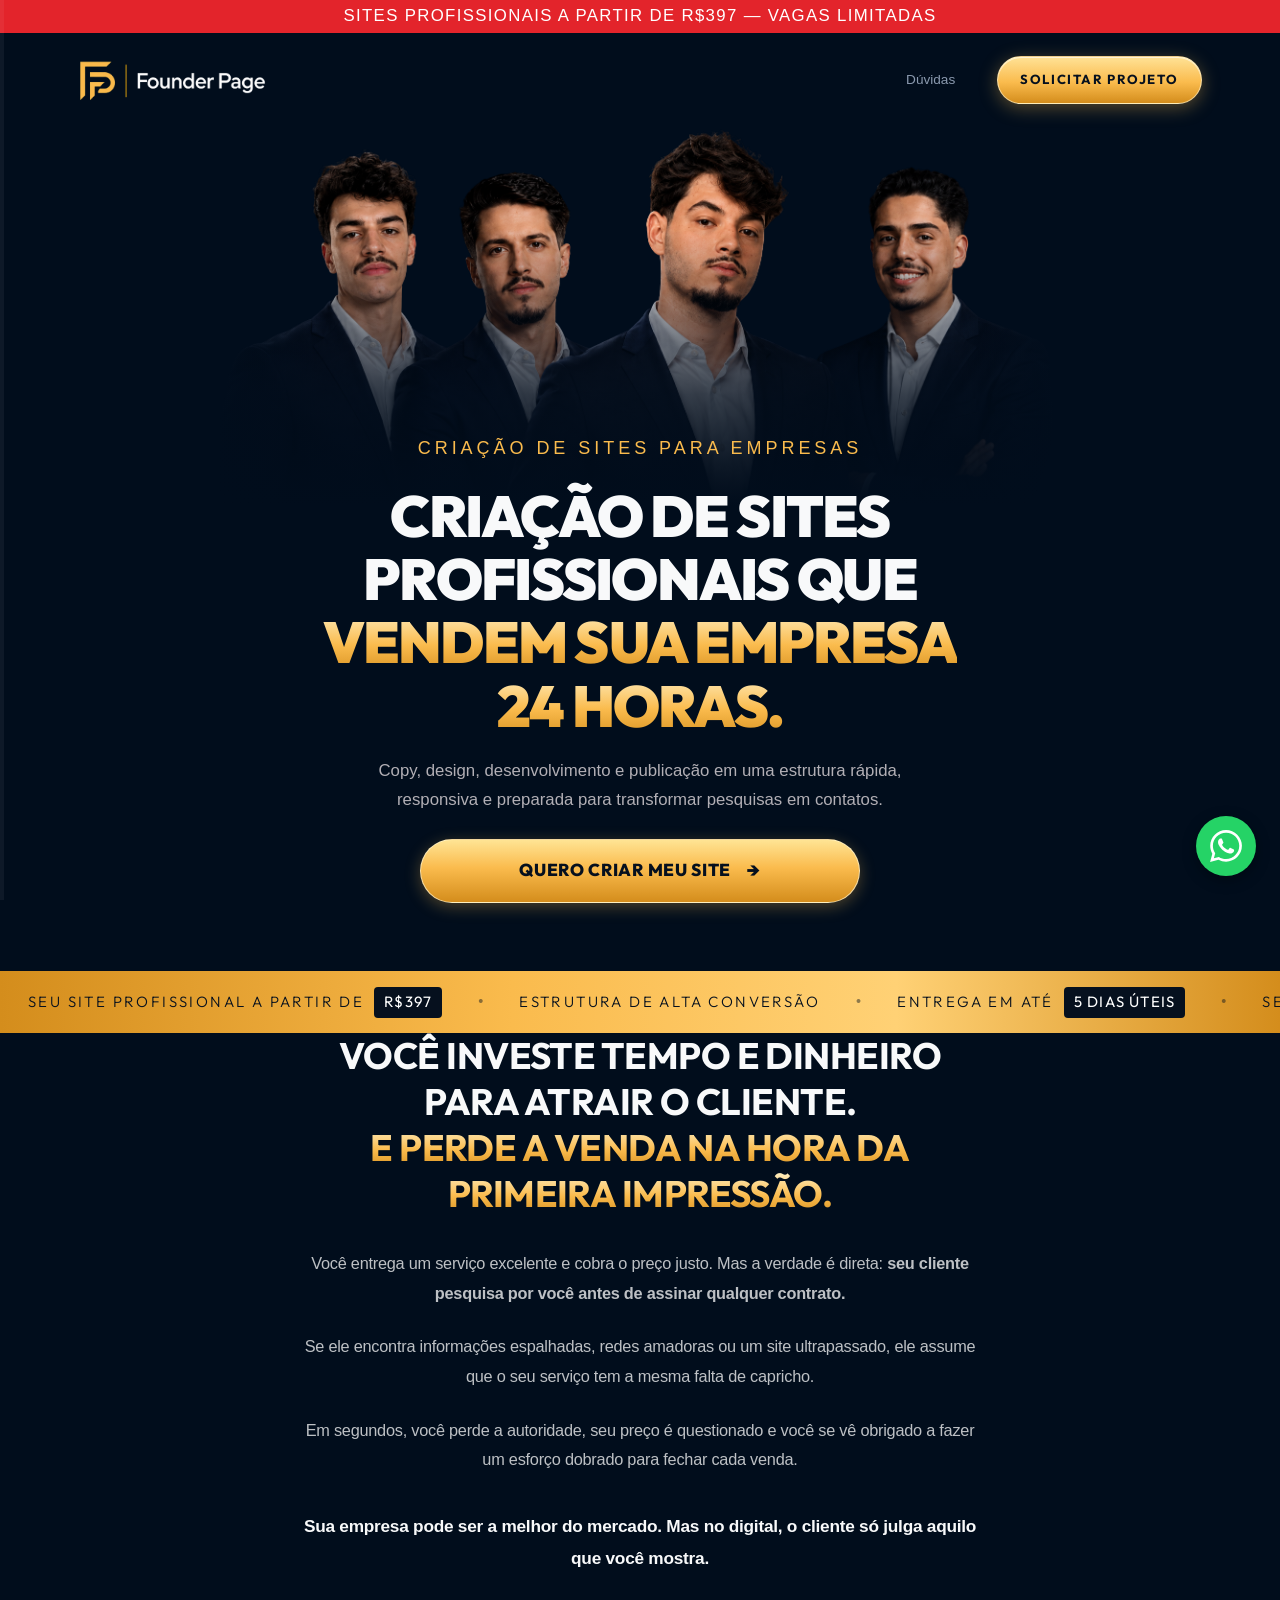
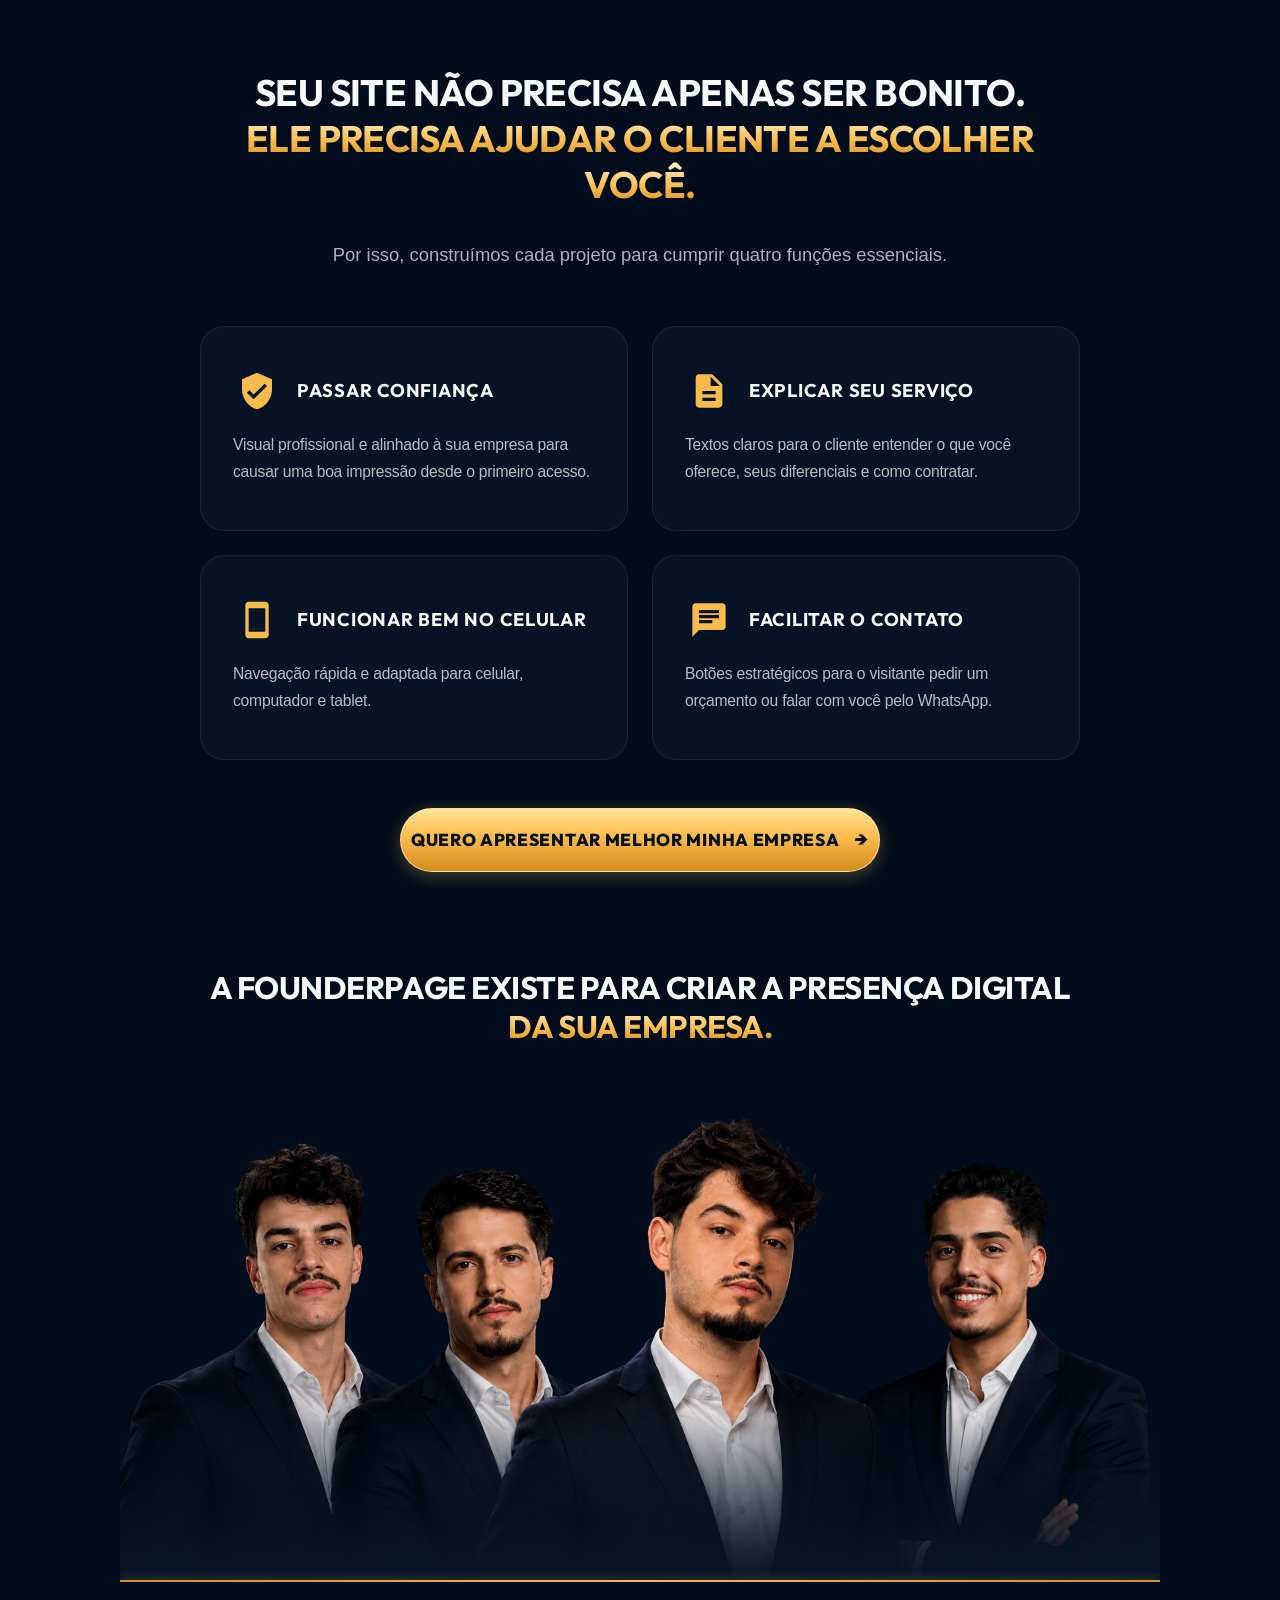
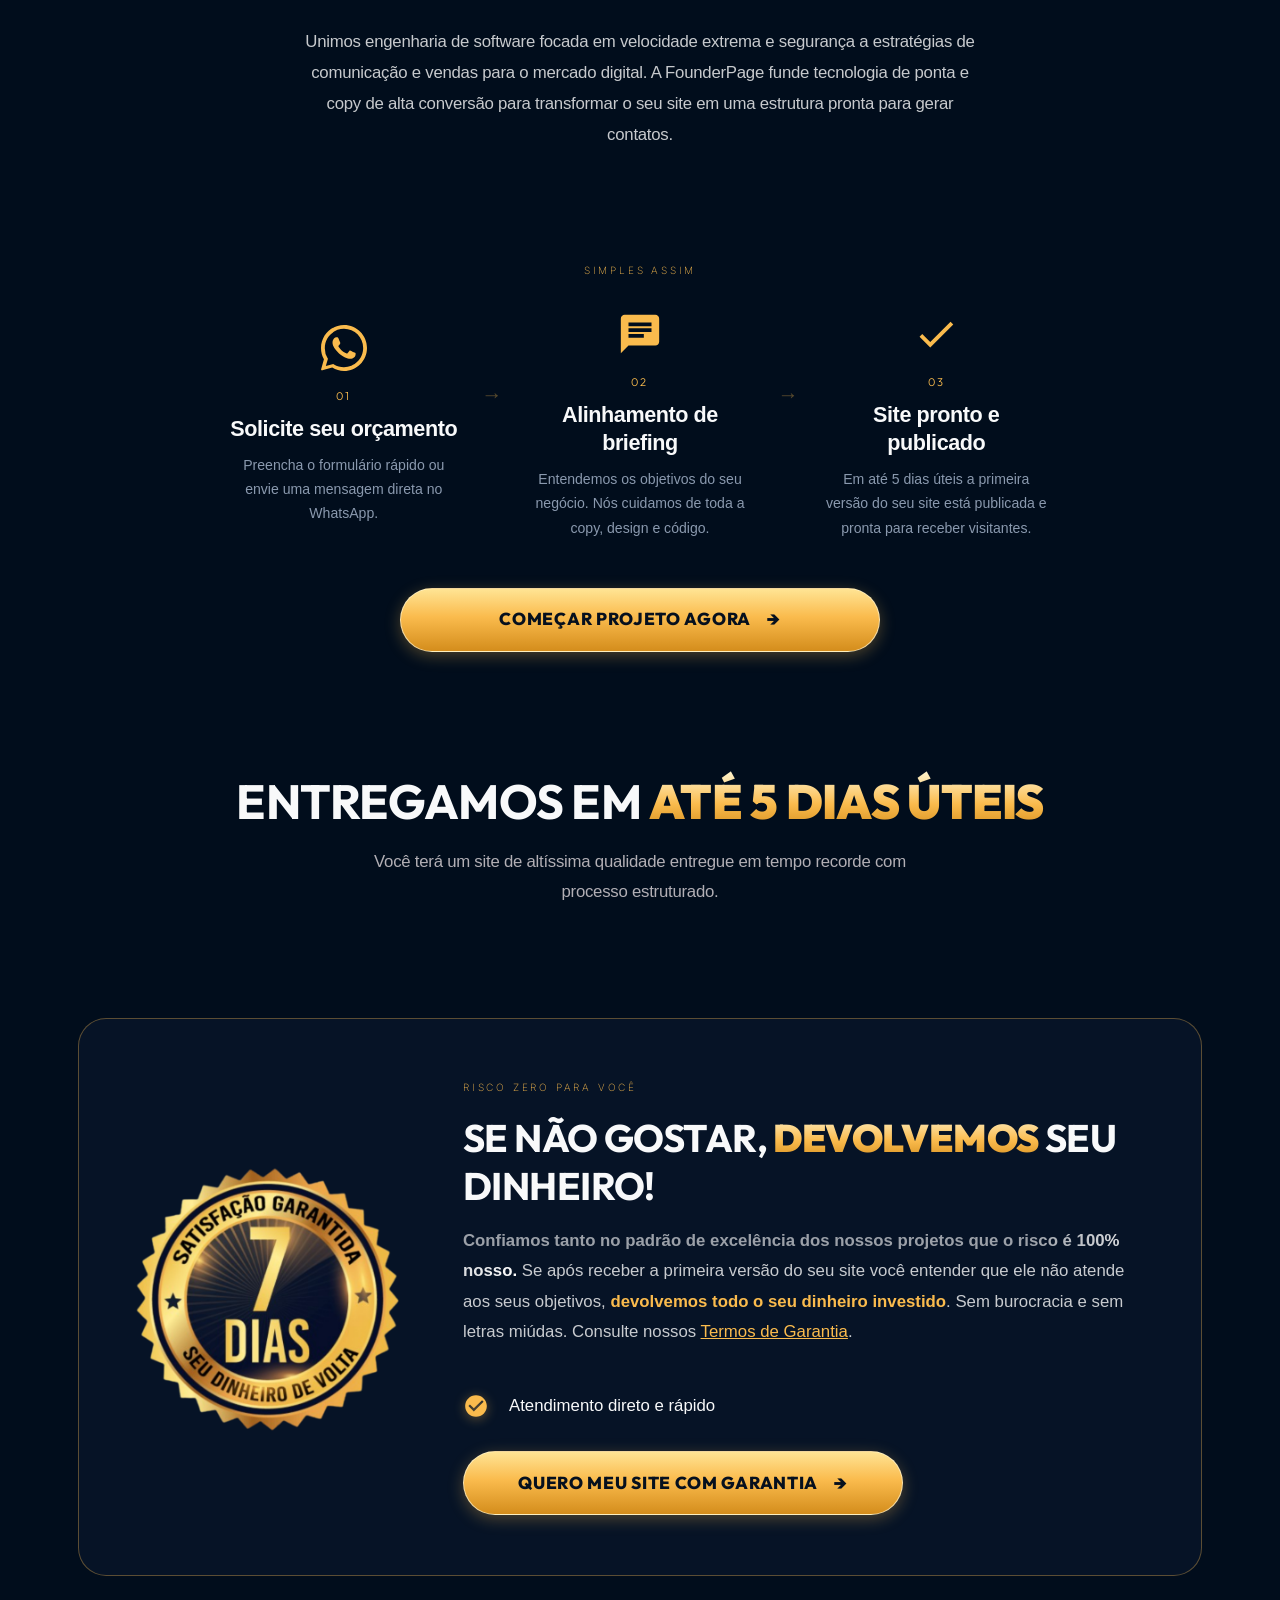
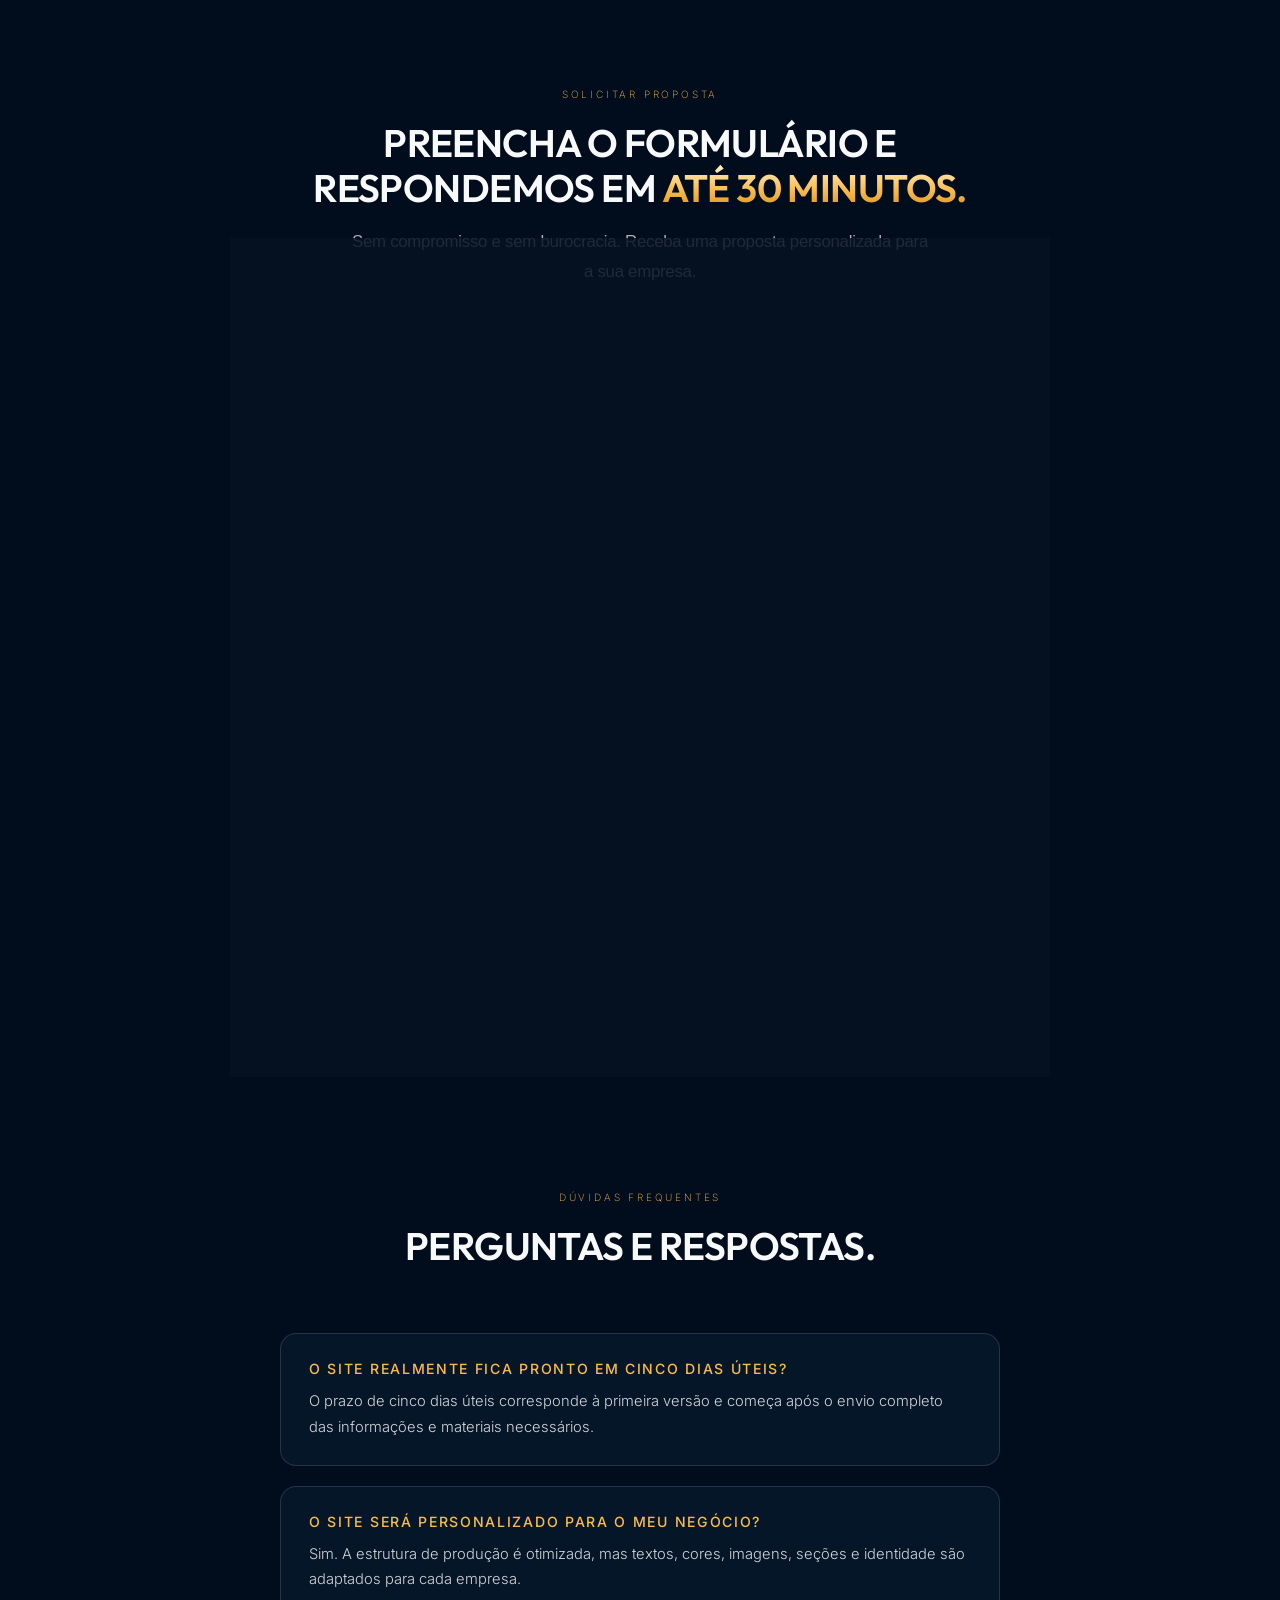
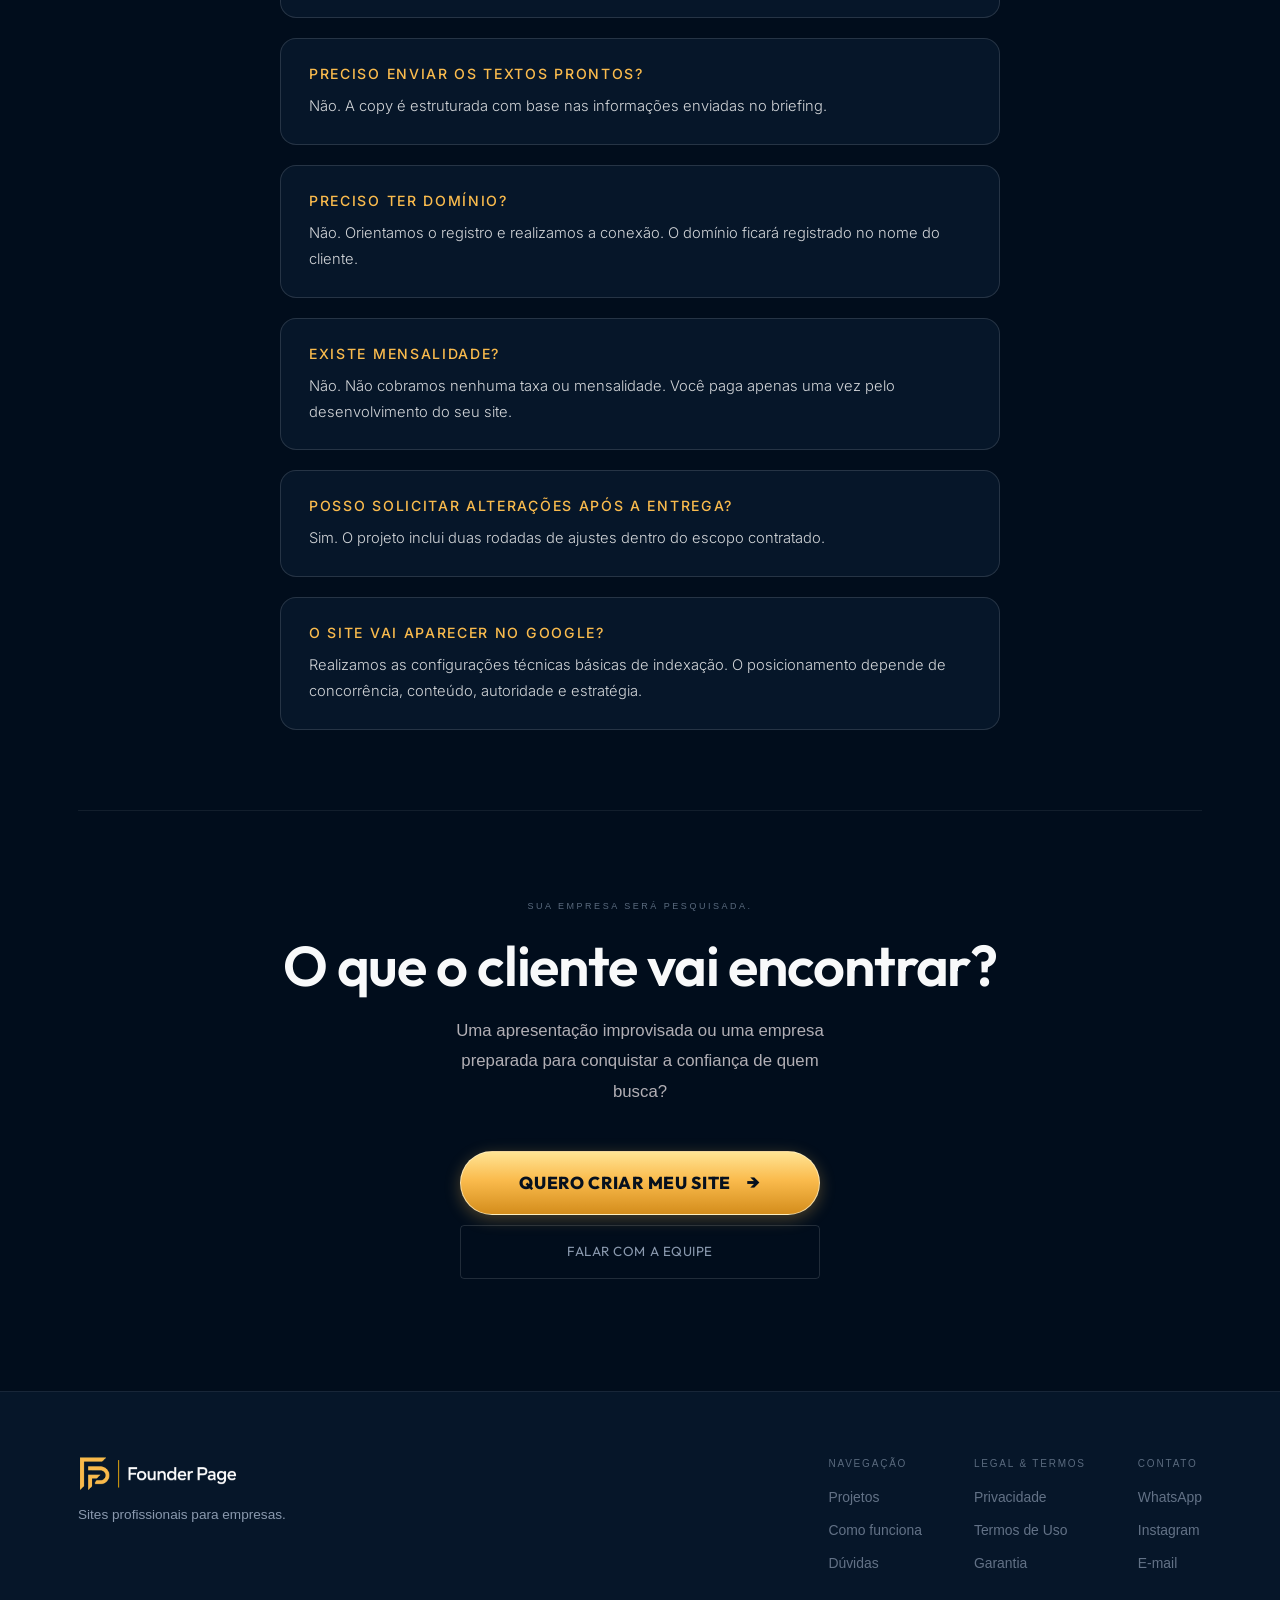
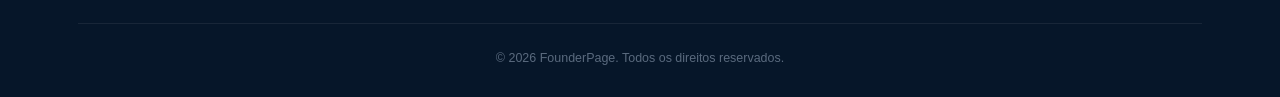
==== commit 6de76f4c: "chore: adicionada meta tag de verificacao do Google Search Console" ====
--- a/index.html
+++ b/index.html
@@ -9,6 +9,7 @@
   <meta name="robots" content="index, follow, max-image-preview:large, max-snippet:-1, max-video-preview:-1">
   <link rel="canonical" href="https://founderpage.site/">
   <meta name="theme-color" content="#010D1C">
+  <meta name="google-site-verification" content="EBCHNhHNlNY4l_F4hDAjoRJUY8eYGfb4LrpcKitCN7g" />
 
   <!-- Favicon e Ícones -->
   <link rel="icon" type="image/png" href="fiveicon.png">
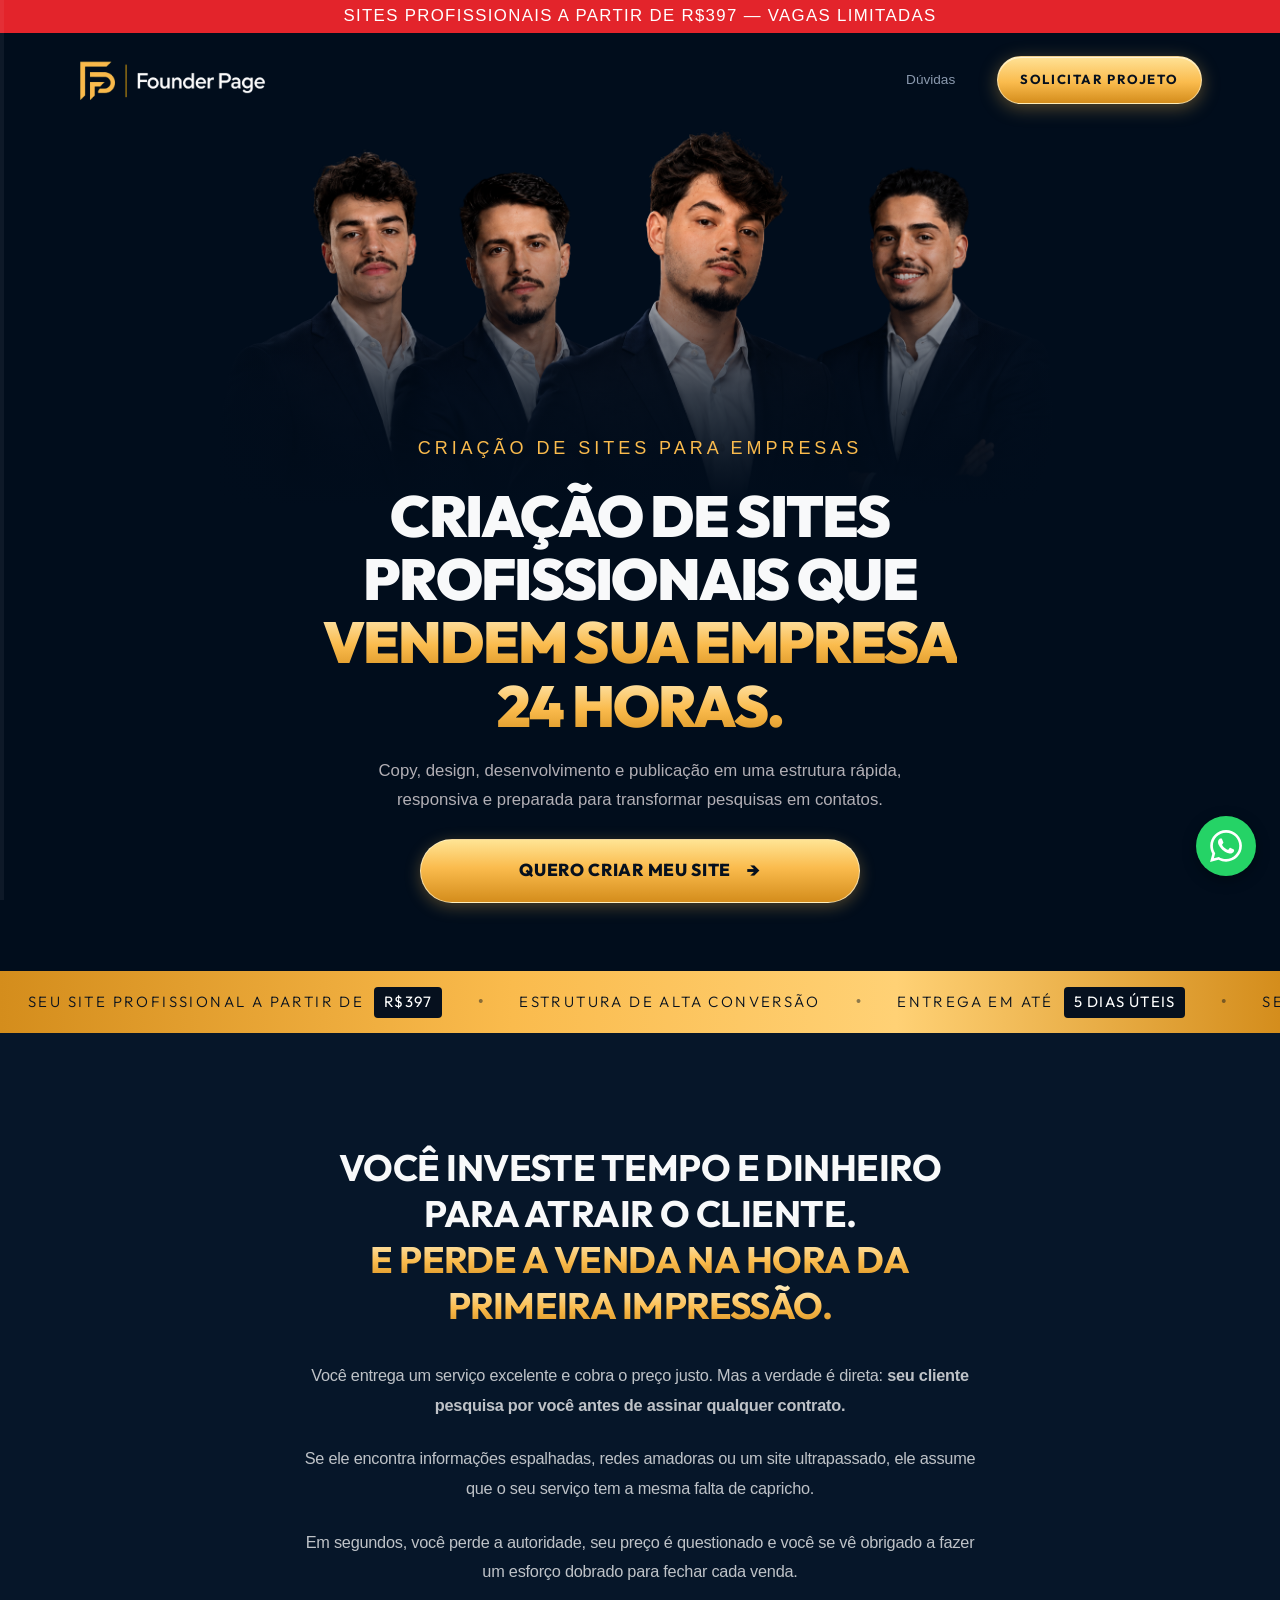
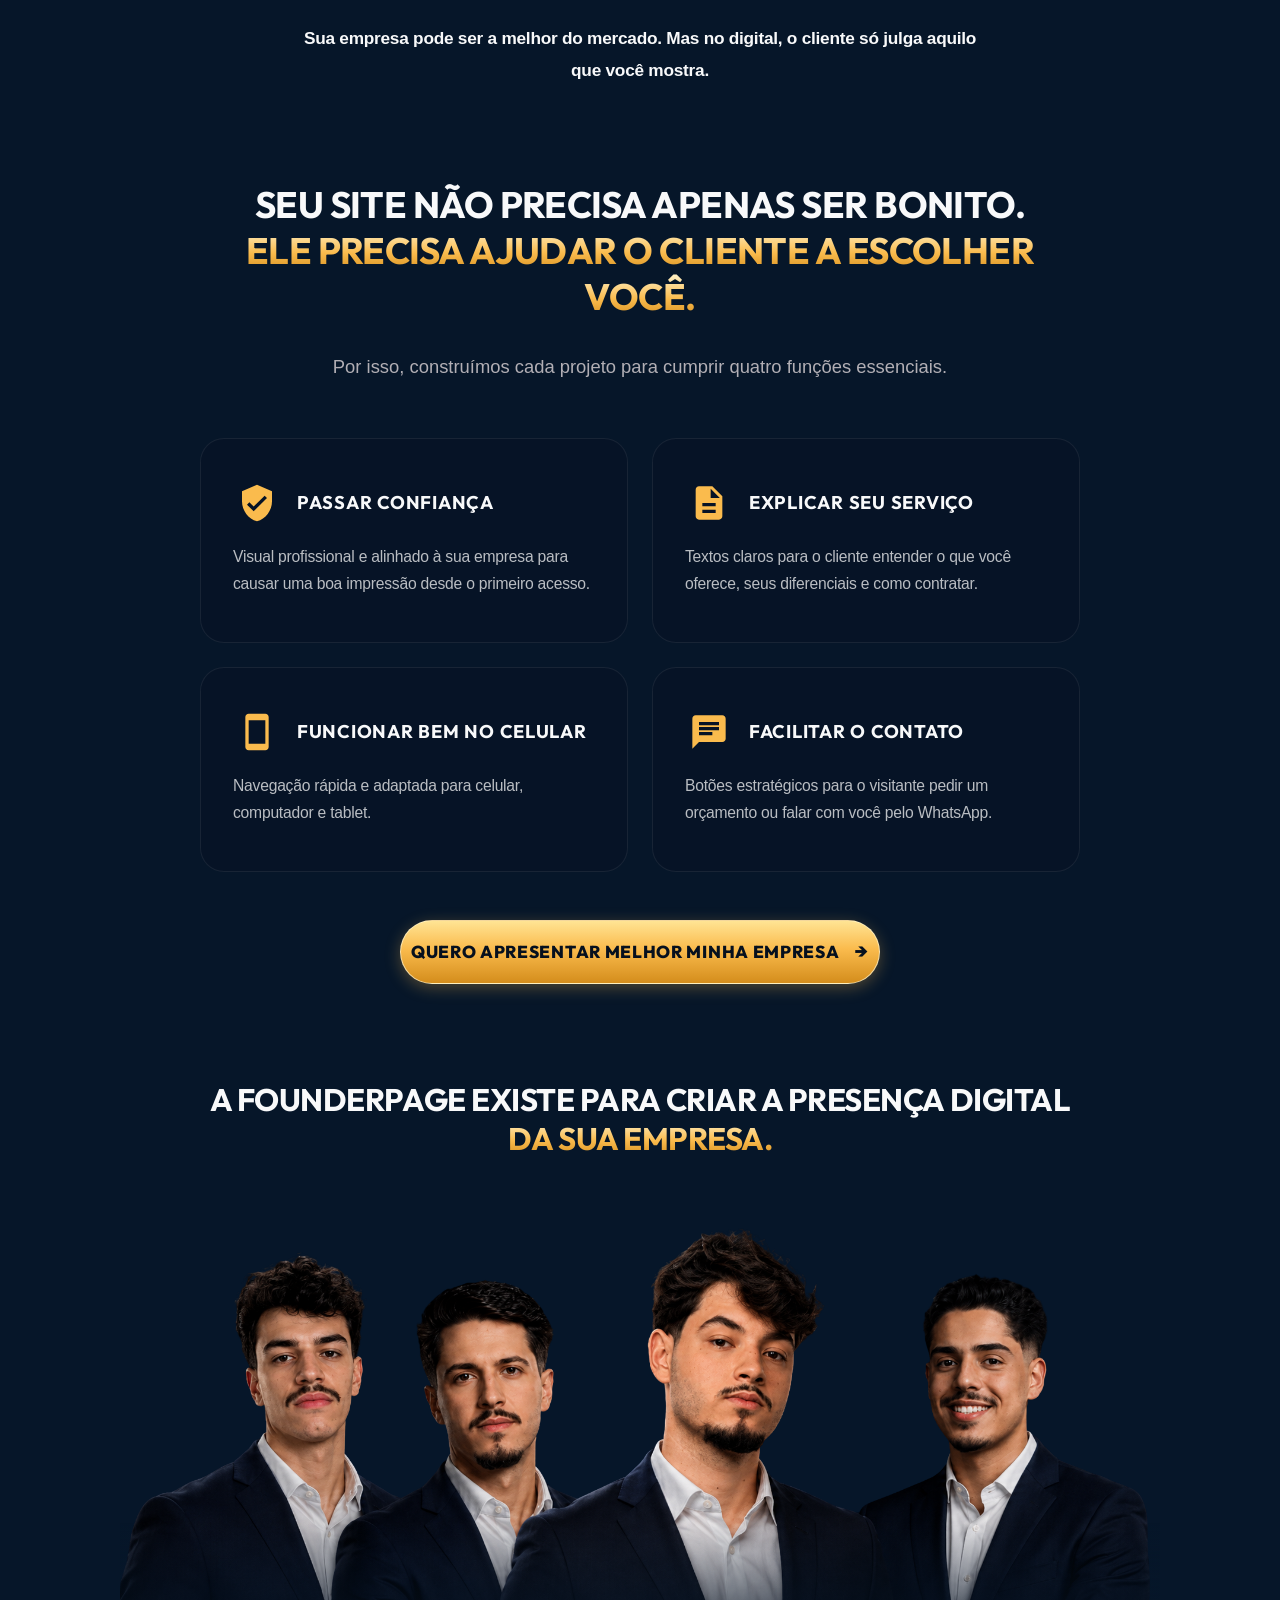
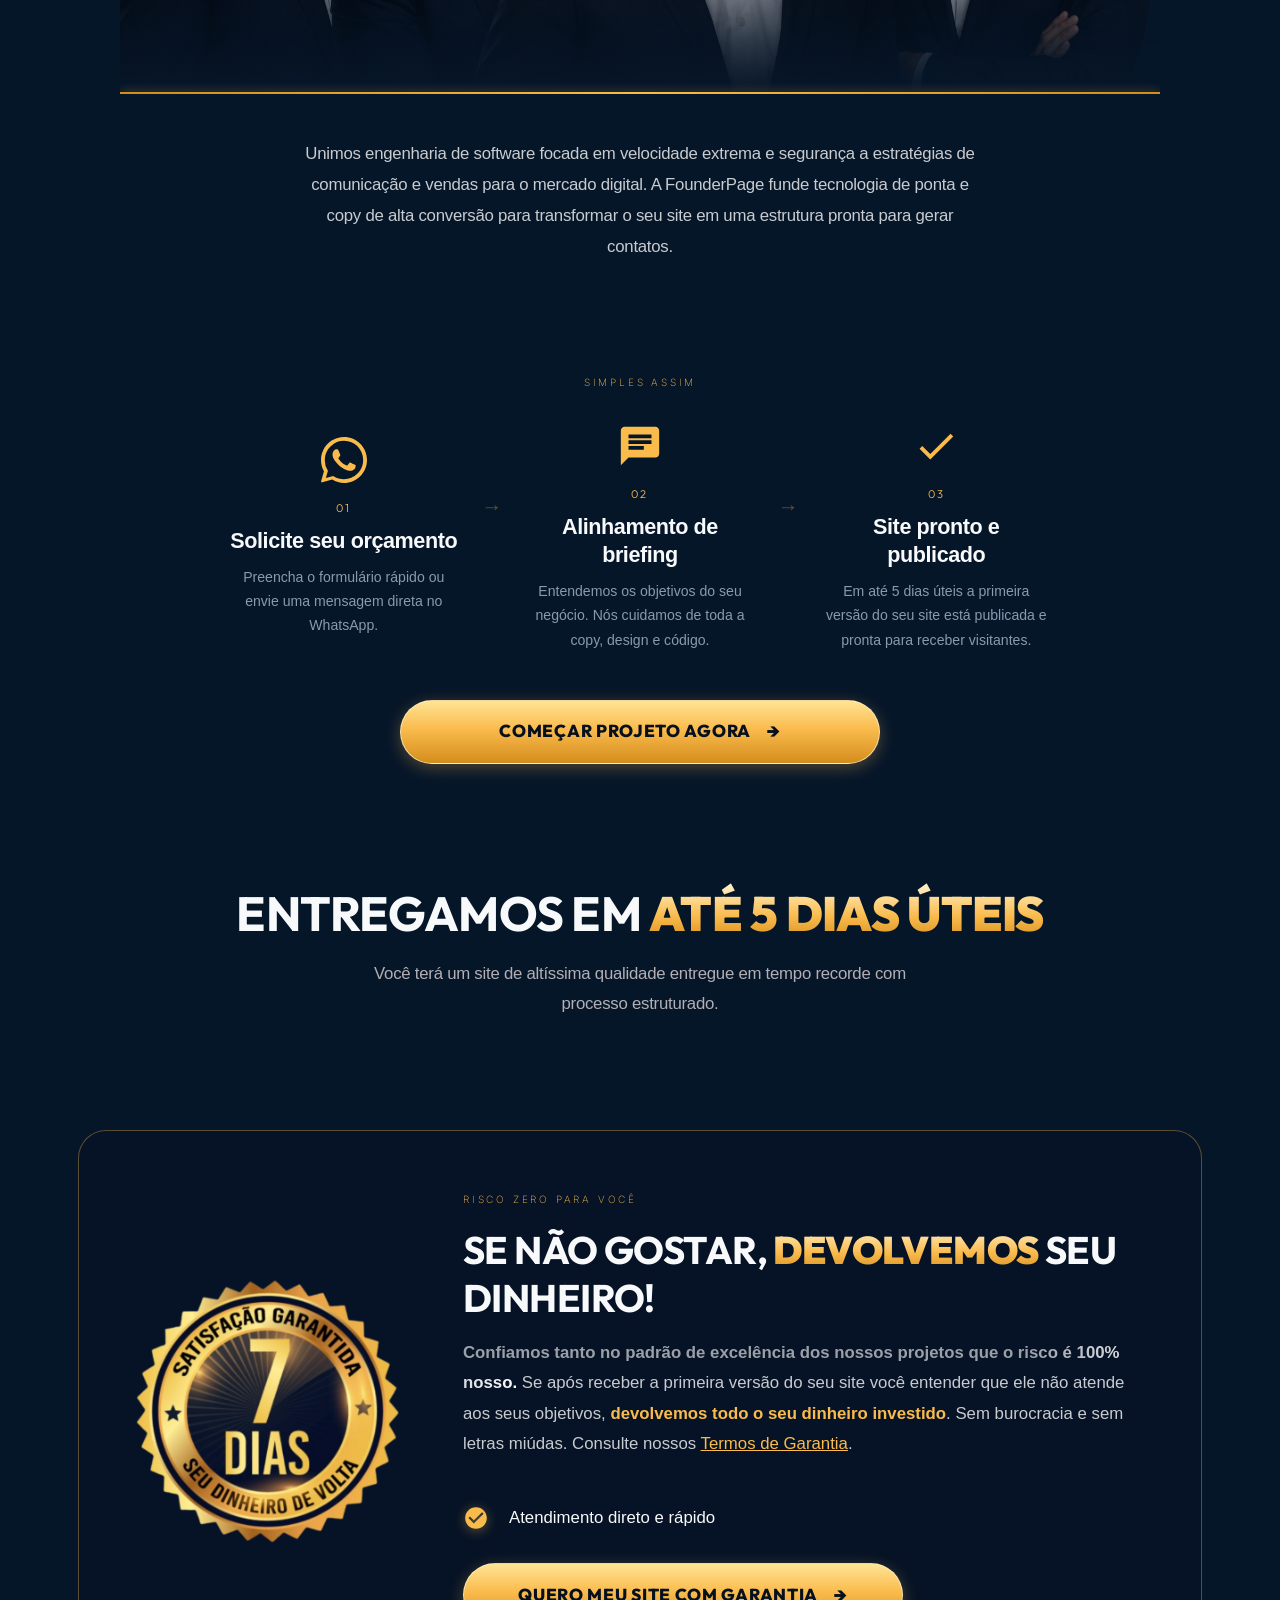
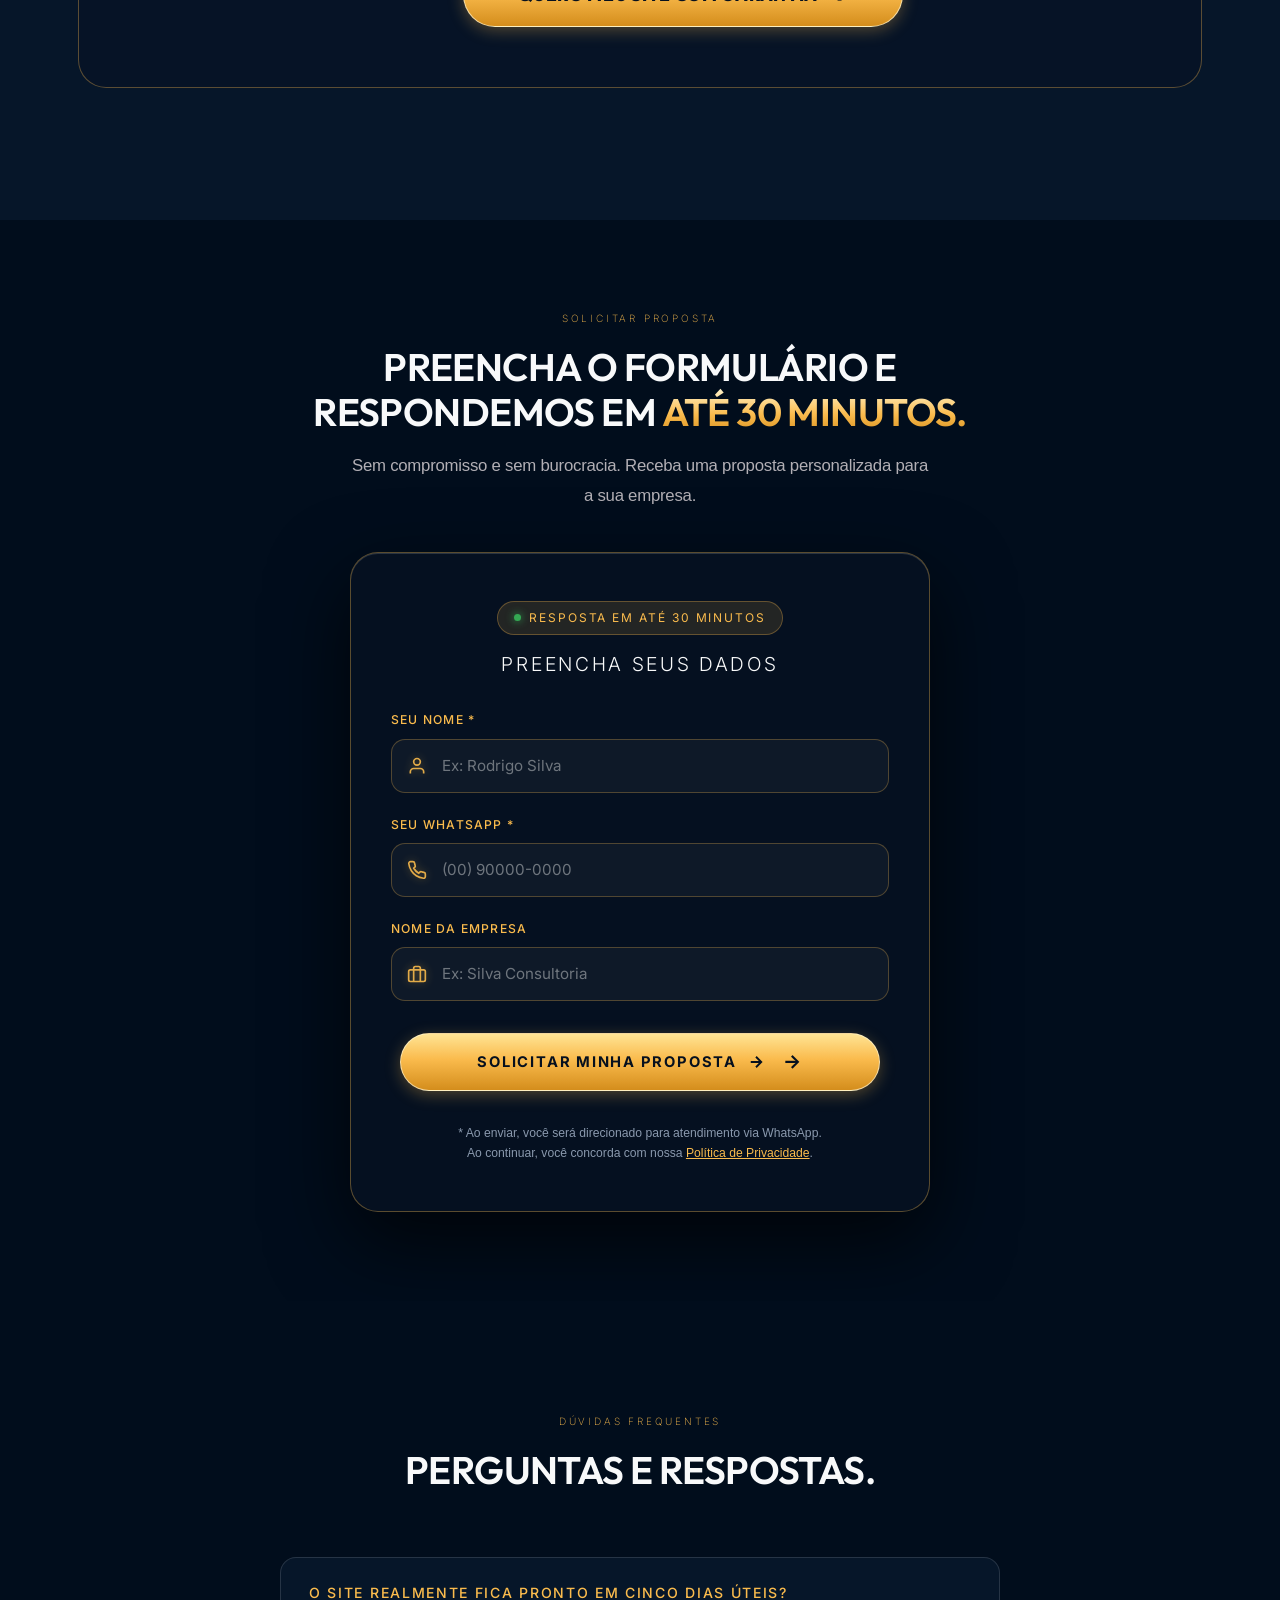
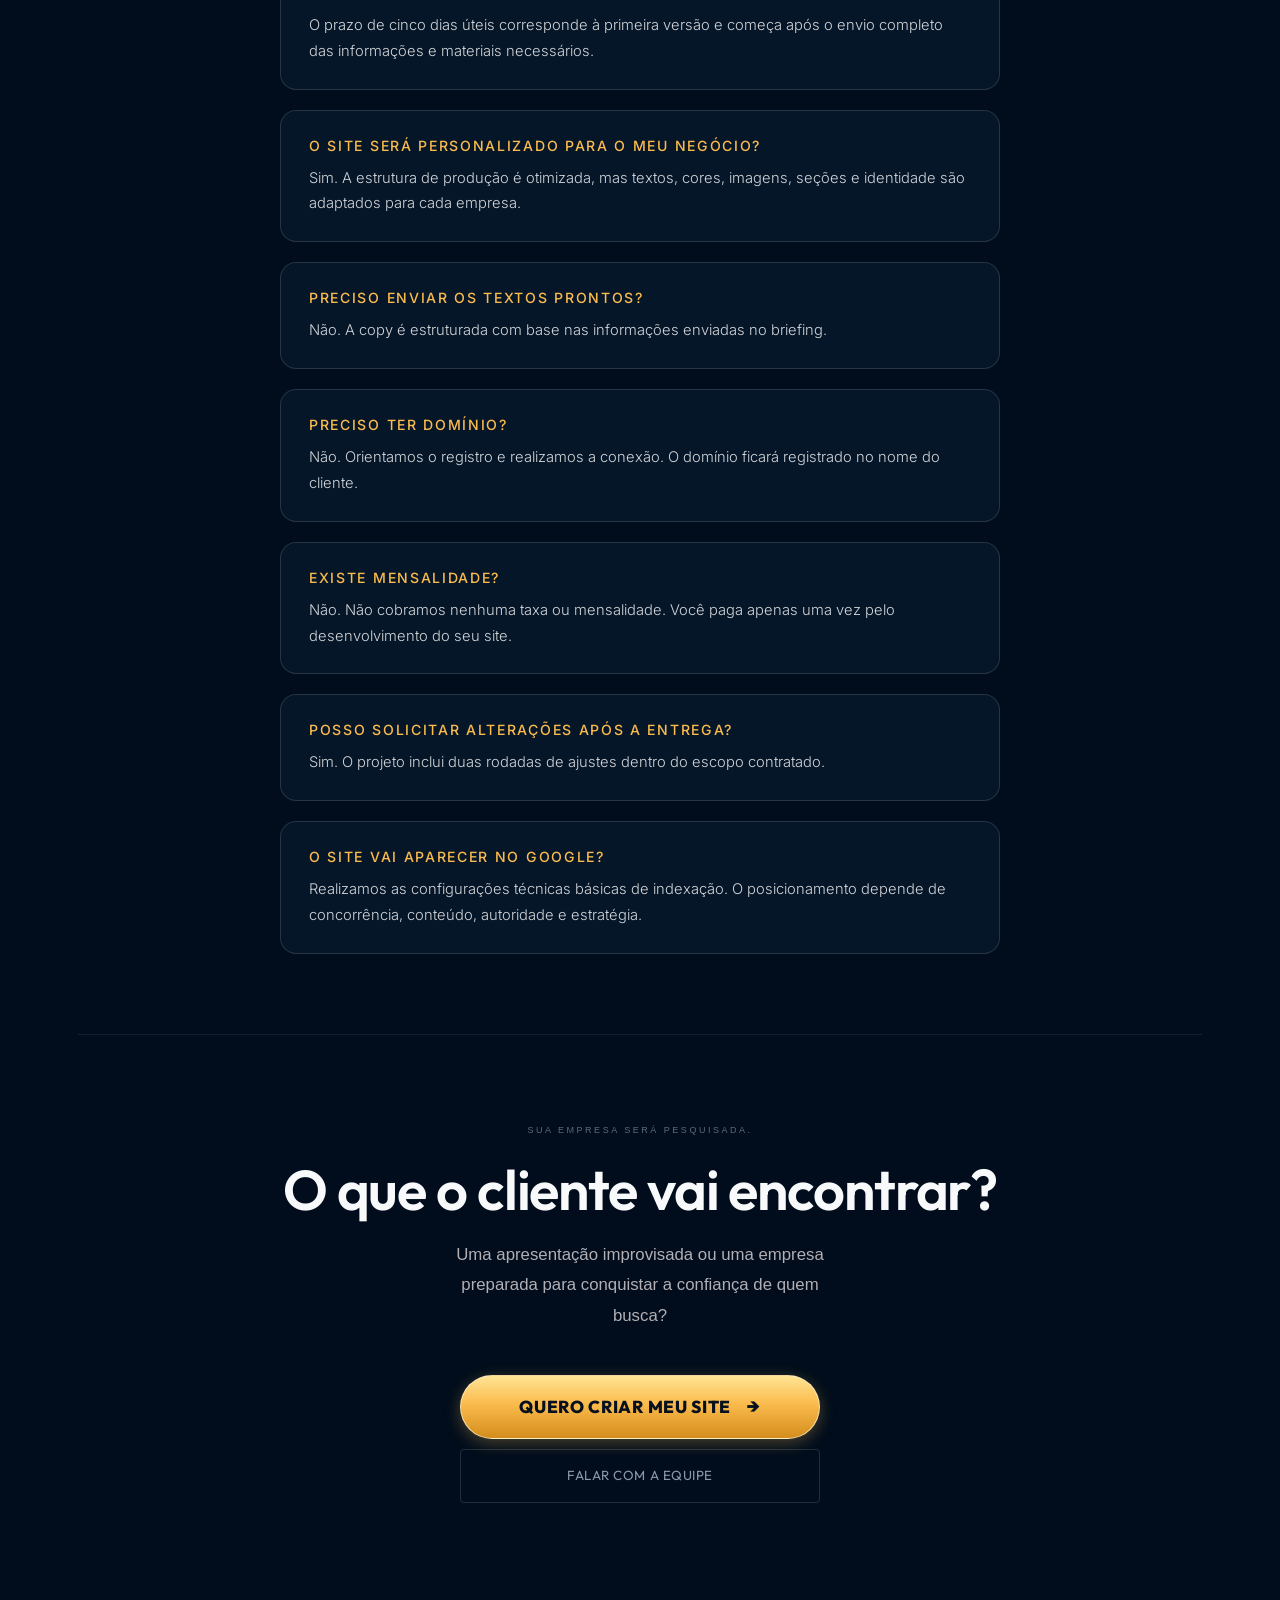
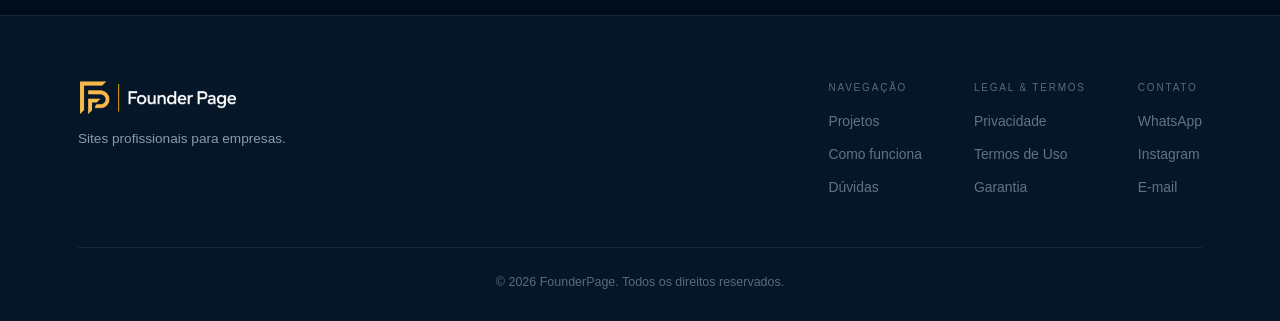
==== commit 52038f7a: "seo: atualizar titulo da pagina para incluir preco inicial R$ 397,00" ====
--- a/index.html
+++ b/index.html
@@ -1,11 +1,14 @@
 <!DOCTYPE html>
 <html lang="pt-BR">
+
 <head>
   <meta charset="UTF-8">
   <meta name="viewport" content="width=device-width, initial-scale=1.0">
   <title>FounderPage | Criação de Sites Profissionais e Landing Pages Rápidas</title>
-  <meta name="description" content="Criamos sites profissionais, landing pages de alta conversão e páginas institucionais rápidas para empresas em até 5 dias úteis. Garantia risco zero.">
-  <meta name="keywords" content="criação de sites, criar site profissional, landing page para empresas, desenvolvimento de site, empresa de sites, fundador de site, founderpage">
+  <meta name="description"
+    content="Criamos sites profissionais, landing pages de alta conversão e páginas institucionais rápidas para empresas em até 5 dias úteis. Garantia risco zero.">
+  <meta name="keywords"
+    content="criação de sites, criar site profissional, landing page para empresas, desenvolvimento de site, empresa de sites, fundador de site, founderpage">
   <meta name="robots" content="index, follow, max-image-preview:large, max-snippet:-1, max-video-preview:-1">
   <link rel="canonical" href="https://founderpage.site/">
   <meta name="theme-color" content="#010D1C">
@@ -20,7 +23,8 @@
   <meta property="og:type" content="website">
   <meta property="og:url" content="https://founderpage.site/">
   <meta property="og:title" content="FounderPage | Criação de Sites Profissionais para Empresas">
-  <meta property="og:description" content="Sites profissionais, rápidos e otimizados para pequenas empresas e prestadores de serviço. Copy, design e publicação em até 5 dias úteis.">
+  <meta property="og:description"
+    content="Sites profissionais, rápidos e otimizados para pequenas empresas e prestadores de serviço. Copy, design e publicação em até 5 dias úteis.">
   <meta property="og:image" content="https://founderpage.site/logo.png">
   <meta property="og:image:width" content="1200">
   <meta property="og:image:height" content="630">
@@ -30,13 +34,16 @@
   <!-- Twitter Card -->
   <meta name="twitter:card" content="summary_large_image">
   <meta name="twitter:title" content="FounderPage | Criação de Sites Profissionais">
-  <meta name="twitter:description" content="Sites profissionais, rápidos e personalizados para pequenas empresas. Publicação em até 5 dias úteis com garantia de satisfação.">
+  <meta name="twitter:description"
+    content="Sites profissionais, rápidos e personalizados para pequenas empresas. Publicação em até 5 dias úteis com garantia de satisfação.">
   <meta name="twitter:image" content="https://founderpage.site/logo.png">
 
   <!-- Preconnect Tipográfico Otimizado -->
   <link rel="preconnect" href="https://fonts.googleapis.com">
   <link rel="preconnect" href="https://fonts.gstatic.com" crossorigin>
-  <link href="https://fonts.googleapis.com/css2?family=Inter:wght@300;400;500;600&family=Outfit:wght@500;600;700&display=swap" rel="stylesheet">
+  <link
+    href="https://fonts.googleapis.com/css2?family=Inter:wght@300;400;500;600&family=Outfit:wght@500;600;700&display=swap"
+    rel="stylesheet">
   <link rel="stylesheet" href="styles.css?v=21">
 
   <!-- Dados Estruturados JSON-LD Schema.org (Otimizado para Google & I.A. / GEO) -->
@@ -162,461 +169,548 @@
   }
   </script>
 </head>
+
 <body>
 
-<!-- Skip link para acessibilidade por teclado -->
-<a href="#main-content" class="skip-link">Pular para o conteúdo principal</a>
-
-<!-- SCROLL PROGRESS VERTICAL -->
-<div class="scroll-progress-container" id="scroll-progress-container" aria-hidden="true">
-  <div class="scroll-progress-bar" id="scroll-progress"></div>
-</div>
-
-<!-- BARRA DE URGÊNCIA -->
-<div class="urgency-bar" id="urgency-bar">
-  <div class="urgency-bar-inner">
-    <span class="urgency-text">SITES PROFISSIONAIS A PARTIR DE <strong>R$397</strong> <span class="hide-mobile">— VAGAS LIMITADAS</span></span>
+  <!-- Skip link para acessibilidade por teclado -->
+  <a href="#main-content" class="skip-link">Pular para o conteúdo principal</a>
+
+  <!-- SCROLL PROGRESS VERTICAL -->
+  <div class="scroll-progress-container" id="scroll-progress-container" aria-hidden="true">
+    <div class="scroll-progress-bar" id="scroll-progress"></div>
   </div>
-</div>
-
-<!-- CABEÇALHO -->
-<header id="header">
-  <div class="hd-inner">
-    <a href="#hero" class="hd-logo" aria-label="FounderPage - Início">
-      <img src="logo.png" alt="FounderPage Logo" class="logo-img" width="180" height="40">
-    </a>
-    <nav class="hd-nav" aria-label="Navegação Principal">
-      <a href="#faq" class="hd-link">Dúvidas</a>
-    </nav>
-    <a href="#contact" id="btn-header" class="btn btn-gold hd-cta">SOLICITAR PROJETO</a>
-    <button class="hamburger" id="hamburger" aria-label="Abrir Menu de Navegação" aria-expanded="false" aria-controls="mob-nav">
-      <span></span><span></span><span></span>
-    </button>
-  </div>
-</header>
-
-<!-- Mobile nav overlay -->
-<div class="mob-nav" id="mob-nav" aria-hidden="true">
-  <button class="mob-close" id="mob-close" aria-label="Fechar menu">&#10005;</button>
-  <a href="#faq" class="mob-link" data-close>Dúvidas</a>
-  <a href="#contact" id="btn-mob-cta" class="btn btn-gold mob-cta" data-close>SOLICITAR PROJETO</a>
-</div>
-
-<main id="main-content">
-
-  <!-- SEÇÃO 1: HERO -->
-  <section id="hero" style="position: relative;">
-    <div class="glow-orb-container" aria-hidden="true">
-      <div class="glow-orb glow-orb-gold" style="top: 5%; left: -100px;"></div>
-      <div class="glow-orb glow-orb-blue" style="top: 40%; right: -120px;"></div>
-    </div>
-
-    <div class="hero-mobile-logo">
-      <img src="logo.png" alt="FounderPage" class="mobile-logo-img" width="160" height="36">
-    </div>
-
-    <div class="hero-band">
-      <img src="sessao1.png" alt="Desenvolvimento de Sites Profissionais FounderPage" class="hero-img" fetchpriority="high" decoding="async" width="1200" height="480">
-      <div class="hero-band-fade" aria-hidden="true"></div>
-    </div>
-
-    <div class="hero-body">
-      <div class="wrap">
-
-        <p class="eyebrow" id="hero-eyebrow">CRIAÇÃO DE SITES PARA EMPRESAS</p>
-
-        <h1 class="hero-h1">
-          Criação de sites profissionais que <span class="gold-mob">vendem sua empresa 24 horas.</span>
-        </h1>
-
-        <p class="hero-sub" id="hero-sub">
-          Copy, design, desenvolvimento e publicação em uma estrutura rápida, responsiva e preparada para transformar pesquisas em contatos.
-        </p>
-
-        <div class="hero-actions">
-          <a href="#contact" id="btn-hero" class="btn btn-hero-primary">QUERO CRIAR MEU SITE</a>
-        </div>
-
-        <p class="hero-cta-note">PRONTO EM ATÉ <strong>5 DIAS ÚTEIS</strong></p>
-
-      </div>
-    </div>
-  </section>
-
-  <!-- FAIXA TICKER -->
-  <div class="ticker-wrap" aria-hidden="true">
-    <div class="ticker-track">
-      <span class="ticker-item">SEU SITE PROFISSIONAL A PARTIR DE <span class="ticker-gold">R$397</span></span>
-      <span class="ticker-sep">&bull;</span>
-      <span class="ticker-item">ESTRUTURA DE ALTA CONVERSÃO</span>
-      <span class="ticker-sep">&bull;</span>
-      <span class="ticker-item">ENTREGA EM ATÉ <span class="ticker-gold">5 DIAS ÚTEIS</span></span>
-      <span class="ticker-sep">&bull;</span>
-      <span class="ticker-item">SEU SITE PROFISSIONAL A PARTIR DE <span class="ticker-gold">R$397</span></span>
-      <span class="ticker-sep">&bull;</span>
-      <span class="ticker-item">ESTRUTURA DE ALTA CONVERSÃO</span>
-      <span class="ticker-sep">&bull;</span>
-      <span class="ticker-item">ENTREGA EM ATÉ <span class="ticker-gold">5 DIAS ÚTEIS</span></span>
-      <span class="ticker-sep">&bull;</span>
+
+  <!-- BARRA DE URGÊNCIA -->
+  <div class="urgency-bar" id="urgency-bar">
+    <div class="urgency-bar-inner">
+      <span class="urgency-text">SITES PROFISSIONAIS A PARTIR DE <strong>R$397</strong> <span class="hide-mobile">—
+          VAGAS LIMITADAS</span></span>
     </div>
   </div>
 
-  <!-- SEÇÃO 2: MANIFESTO & 4 PILARES -->
-  <section id="manifesto">
+  <!-- CABEÇALHO -->
+  <header id="header">
+    <div class="hd-inner">
+      <a href="#hero" class="hd-logo" aria-label="FounderPage - Início">
+        <img src="logo.png" alt="FounderPage Logo" class="logo-img" width="180" height="40">
+      </a>
+      <nav class="hd-nav" aria-label="Navegação Principal">
+        <a href="#faq" class="hd-link">Dúvidas</a>
+      </nav>
+      <a href="#contact" id="btn-header" class="btn btn-gold hd-cta">SOLICITAR PROJETO</a>
+      <button class="hamburger" id="hamburger" aria-label="Abrir Menu de Navegação" aria-expanded="false"
+        aria-controls="mob-nav">
+        <span></span><span></span><span></span>
+      </button>
+    </div>
+  </header>
+
+  <!-- Mobile nav overlay -->
+  <div class="mob-nav" id="mob-nav" aria-hidden="true">
+    <button class="mob-close" id="mob-close" aria-label="Fechar menu">&#10005;</button>
+    <a href="#faq" class="mob-link" data-close>Dúvidas</a>
+    <a href="#contact" id="btn-mob-cta" class="btn btn-gold mob-cta" data-close>SOLICITAR PROJETO</a>
+  </div>
+
+  <main id="main-content">
+
+    <!-- SEÇÃO 1: HERO -->
+    <section id="hero" style="position: relative;">
+      <div class="glow-orb-container" aria-hidden="true">
+        <div class="glow-orb glow-orb-gold" style="top: 5%; left: -100px;"></div>
+        <div class="glow-orb glow-orb-blue" style="top: 40%; right: -120px;"></div>
+      </div>
+
+      <div class="hero-mobile-logo">
+        <img src="logo.png" alt="FounderPage" class="mobile-logo-img" width="160" height="36">
+      </div>
+
+      <div class="hero-band">
+        <img src="sessao1.png" alt="Desenvolvimento de Sites Profissionais FounderPage" class="hero-img"
+          fetchpriority="high" decoding="async" width="1200" height="480">
+        <div class="hero-band-fade" aria-hidden="true"></div>
+      </div>
+
+      <div class="hero-body">
+        <div class="wrap">
+
+          <p class="eyebrow" id="hero-eyebrow">CRIAÇÃO DE SITES PARA EMPRESAS</p>
+
+          <h1 class="hero-h1">
+            Criação de sites profissionais que <span class="gold-mob">vendem sua empresa 24 horas.</span>
+          </h1>
+
+          <p class="hero-sub" id="hero-sub">
+            Copy, design, desenvolvimento e publicação em uma estrutura rápida, responsiva e preparada para transformar
+            pesquisas em contatos.
+          </p>
+
+          <div class="hero-actions">
+            <a href="#contact" id="btn-hero" class="btn btn-hero-primary">QUERO CRIAR MEU SITE</a>
+          </div>
+
+          <p class="hero-cta-note">PRONTO EM ATÉ <strong>5 DIAS ÚTEIS</strong></p>
+
+        </div>
+      </div>
+    </section>
+
+    <!-- FAIXA TICKER -->
+    <div class="ticker-wrap" aria-hidden="true">
+      <div class="ticker-track">
+        <span class="ticker-item">SEU SITE PROFISSIONAL A PARTIR DE <span class="ticker-gold">R$397</span></span>
+        <span class="ticker-sep">&bull;</span>
+        <span class="ticker-item">ESTRUTURA DE ALTA CONVERSÃO</span>
+        <span class="ticker-sep">&bull;</span>
+        <span class="ticker-item">ENTREGA EM ATÉ <span class="ticker-gold">5 DIAS ÚTEIS</span></span>
+        <span class="ticker-sep">&bull;</span>
+        <span class="ticker-item">SEU SITE PROFISSIONAL A PARTIR DE <span class="ticker-gold">R$397</span></span>
+        <span class="ticker-sep">&bull;</span>
+        <span class="ticker-item">ESTRUTURA DE ALTA CONVERSÃO</span>
+        <span class="ticker-sep">&bull;</span>
+        <span class="ticker-item">ENTREGA EM ATÉ <span class="ticker-gold">5 DIAS ÚTEIS</span></span>
+        <span class="ticker-sep">&bull;</span>
+      </div>
+    </div>
+
+    <!-- SEÇÃO 2: MANIFESTO & 4 PILARES -->
+    <section id="manifesto">
+      <div class="wrap">
+
+        <!-- Manifesto -->
+        <div class="primo-manifesto reveal">
+          <h2 class="primo-h2">
+            VOCÊ INVESTE TEMPO E DINHEIRO PARA ATRAIR O CLIENTE.<br>
+            <span class="gold-gradient-text">E PERDE A VENDA NA HORA DA PRIMEIRA IMPRESSÃO.</span>
+          </h2>
+          <div class="primo-body-text">
+            <p>Você entrega um serviço excelente e cobra o preço justo. Mas a verdade é direta: <strong>seu cliente
+                pesquisa por você antes de assinar qualquer contrato.</strong></p>
+            <p>Se ele encontra informações espalhadas, redes amadoras ou um site ultrapassado, ele assume que o seu
+              serviço tem a mesma falta de capricho.</p>
+            <p>Em segundos, você perde a autoridade, seu preço é questionado e você se vê obrigado a fazer um esforço
+              dobrado para fechar cada venda.</p>
+            <p class="primo-highlight-box">Sua empresa pode ser a melhor do mercado. Mas no digital, o cliente só julga
+              aquilo que você mostra.</p>
+          </div>
+        </div>
+
+        <!-- Título 4 Funções Essenciais -->
+        <div class="primo-pillars-head reveal">
+          <h2 class="primo-h2">
+            SEU SITE NÃO PRECISA APENAS SER BONITO.<br>
+            <span class="gold-gradient-text">ELE PRECISA AJUDAR O CLIENTE A ESCOLHER VOCÊ.</span>
+          </h2>
+          <p class="section-sub-pillars">Por isso, construímos cada projeto para cumprir quatro funções essenciais.</p>
+        </div>
+
+        <!-- Grid das 4 Funções -->
+        <div class="pillars-grid">
+
+          <div class="pillar-card spotlight-card reveal" data-delay="0">
+            <div class="pillar-content">
+              <div class="pillar-icon-wrap">
+                <svg width="40" height="40" viewBox="0 0 24 24" fill="#FABB4D" aria-hidden="true">
+                  <path
+                    d="M12 1L3 5v6c0 5.55 3.84 10.74 9 12 5.16-1.26 9-6.45 9-12V5l-9-4zm-2 16l-4-4 1.41-1.41L10 14.17l6.59-6.59L18 9l-8 8z" />
+                </svg>
+              </div>
+              <h3 class="pillar-title">PASSAR CONFIANÇA</h3>
+            </div>
+            <p class="pillar-desc">Visual profissional e alinhado à sua empresa para causar uma boa impressão desde o
+              primeiro acesso.</p>
+          </div>
+
+          <div class="pillar-card spotlight-card reveal" data-delay="150">
+            <div class="pillar-content">
+              <div class="pillar-icon-wrap">
+                <svg width="40" height="40" viewBox="0 0 24 24" fill="#FABB4D" aria-hidden="true">
+                  <path
+                    d="M14 2H6c-1.1 0-1.99.9-1.99 2L4 20c0 1.1.89 2 1.99 2H18c1.1 0 2-.9 2-2V8l-6-6zm2 16H8v-2h8v2zm0-4H8v-2h8v2zm-3-5V3.5L18.5 9H13z" />
+                </svg>
+              </div>
+              <h3 class="pillar-title">EXPLICAR SEU SERVIÇO</h3>
+            </div>
+            <p class="pillar-desc">Textos claros para o cliente entender o que você oferece, seus diferenciais e como
+              contratar.</p>
+          </div>
+
+          <div class="pillar-card spotlight-card reveal" data-delay="300">
+            <div class="pillar-content">
+              <div class="pillar-icon-wrap">
+                <svg width="40" height="40" viewBox="0 0 24 24" fill="#FABB4D" aria-hidden="true">
+                  <path
+                    d="M17 1.01L7 1c-1.1 0-2 .9-2 2v18c0 1.1.9 2 2 2h10c1.1 0 2-.9 2-2V3c0-1.1-.9-1.99-2-1.99zM17 19H7V5h10v14z" />
+                </svg>
+              </div>
+              <h3 class="pillar-title">FUNCIONAR BEM NO CELULAR</h3>
+            </div>
+            <p class="pillar-desc">Navegação rápida e adaptada para celular, computador e tablet.</p>
+          </div>
+
+          <div class="pillar-card spotlight-card reveal" data-delay="450">
+            <div class="pillar-content">
+              <div class="pillar-icon-wrap">
+                <svg width="40" height="40" viewBox="0 0 24 24" fill="#FABB4D" aria-hidden="true">
+                  <path
+                    d="M20 2H4c-1.1 0-1.99.9-1.99 2L2 22l4-4h14c1.1 0 2-.9 2-2V4c0-1.1-.9-2-2-2zM6 9h12v2H6V9zm8 5H6v-2h8v2zm4-6H6V6h12v2z" />
+                </svg>
+              </div>
+              <h3 class="pillar-title">FACILITAR O CONTATO</h3>
+            </div>
+            <p class="pillar-desc">Botões estratégicos para o visitante pedir um orçamento ou falar com você pelo
+              WhatsApp.</p>
+          </div>
+
+        </div>
+
+        <!-- Botão CTA -->
+        <div class="pillars-cta-wrap reveal">
+          <a href="#contact" id="btn-pillars-cta" class="btn btn-hero-primary btn-pillar-cta">QUERO APRESENTAR MELHOR
+            MINHA EMPRESA</a>
+        </div>
+
+        <!-- Time FounderPage -->
+        <div class="team-pillars-wrap reveal">
+          <h2 class="primo-h2 team-pillars-h2">
+            A FOUNDERPAGE EXISTE PARA CRIAR A PRESENÇA DIGITAL<br>
+            <span class="gold-gradient-text">DA SUA EMPRESA.</span>
+          </h2>
+          <div class="team-pillars-img-wrap">
+            <img src="sessao1.png" alt="Equipe de desenvolvimento e estratégia FounderPage" loading="lazy"
+              decoding="async" class="team-pillars-img" width="1200" height="480">
+            <div class="team-pillars-fade" aria-hidden="true"></div>
+            <div class="team-gold-line" aria-hidden="true"></div>
+          </div>
+          <div class="team-authority-copy">
+            <p>Unimos engenharia de software focada em velocidade extrema e segurança a estratégias de comunicação e
+              vendas para o mercado digital. A FounderPage funde tecnologia de ponta e copy de alta conversão para
+              transformar o seu site em uma estrutura pronta para gerar contatos.</p>
+          </div>
+        </div>
+
+
+
+        <!-- MINI PROCESSO — 3 PASSOS -->
+        <div class="mini-steps-wrap reveal" style="margin-top: 90px;">
+          <p class="eyebrow" style="text-align:center; margin-bottom: 32px;">SIMPLES ASSIM</p>
+          <div class="mini-steps">
+
+            <div class="mini-step">
+              <div class="mini-step-icon">
+                <svg width="28" height="28" viewBox="0 0 24 24" fill="#FABB4D" aria-hidden="true">
+                  <path
+                    d="M17.472 14.382c-.297-.149-1.758-.867-2.03-.967-.273-.099-.471-.148-.67.15-.197.297-.767.966-.94 1.164-.173.199-.347.223-.644.075-.297-.15-1.255-.463-2.39-1.475-.883-.788-1.48-1.761-1.653-2.059-.173-.297-.018-.458.13-.606.134-.133.298-.347.446-.52.149-.174.198-.298.298-.497.099-.198.05-.371-.025-.52-.075-.149-.669-1.612-.916-2.207-.242-.579-.487-.5-.669-.51-.173-.008-.371-.01-.57-.01-.198 0-.52.074-.792.372-.272.297-1.04 1.016-1.04 2.479 0 1.462 1.065 2.875 1.213 3.074.149.198 2.096 3.2 5.077 4.487.709.306 1.262.489 1.694.625.712.227 1.36.195 1.871.118.571-.085 1.758-.719 2.006-1.413.248-.694.248-1.289.173-1.413-.074-.124-.272-.198-.57-.347z" />
+                  <path
+                    d="M12 0C5.373 0 0 5.373 0 12c0 2.127.558 4.122 1.532 5.855L.057 23.057a.5.5 0 00.613.613l5.19-1.476A11.945 11.945 0 0012 24c6.627 0 12-5.373 12-12S18.627 0 12 0zm0 22c-1.907 0-3.693-.528-5.223-1.443l-.374-.222-3.882 1.104 1.11-3.77-.242-.389A9.96 9.96 0 012 12C2 6.477 6.477 2 12 2s10 4.477 10 10-4.477 10-10 10z" />
+                </svg>
+              </div>
+              <div class="mini-step-num">01</div>
+              <h3 class="mini-step-title">Solicite seu orçamento</h3>
+              <p class="mini-step-desc">Preencha o formulário rápido ou envie uma mensagem direta no WhatsApp.</p>
+            </div>
+
+            <div class="mini-step-arrow" aria-hidden="true">→</div>
+
+            <div class="mini-step">
+              <div class="mini-step-icon">
+                <svg width="28" height="28" viewBox="0 0 24 24" fill="#FABB4D" aria-hidden="true">
+                  <path
+                    d="M20 2H4c-1.1 0-2 .9-2 2v18l4-4h14c1.1 0 2-.9 2-2V4c0-1.1-.9-2-2-2zM6 9h12v2H6V9zm8 5H6v-2h8v2zm4-6H6V6h12v2z" />
+                </svg>
+              </div>
+              <div class="mini-step-num">02</div>
+              <h3 class="mini-step-title">Alinhamento de briefing</h3>
+              <p class="mini-step-desc">Entendemos os objetivos do seu negócio. Nós cuidamos de toda a copy, design e
+                código.</p>
+            </div>
+
+            <div class="mini-step-arrow" aria-hidden="true">→</div>
+
+            <div class="mini-step">
+              <div class="mini-step-icon">
+                <svg width="28" height="28" viewBox="0 0 24 24" fill="#FABB4D" aria-hidden="true">
+                  <path d="M9 16.17L4.83 12l-1.42 1.41L9 19 21 7l-1.41-1.41z" />
+                </svg>
+              </div>
+              <div class="mini-step-num">03</div>
+              <h3 class="mini-step-title">Site pronto e publicado</h3>
+              <p class="mini-step-desc">Em até 5 dias úteis a primeira versão do seu site está publicada e pronta para
+                receber visitantes.</p>
+            </div>
+
+          </div>
+          <div class="mini-steps-cta">
+            <a href="#contact" id="btn-ministeps" class="btn btn-hero-primary">COMEÇAR PROJETO AGORA</a>
+          </div>
+        </div>
+
+        <!-- HEADLINE DE ENTREGA -->
+        <div class="delivery-headline reveal" style="text-align: center; margin-top: 120px; margin-bottom: 30px;">
+          <h2 class="primo-h2" style="font-size: clamp(2rem, 4vw, 3rem); margin-bottom: 16px;">
+            ENTREGAMOS EM <span class="gold-shine-text">ATÉ 5 DIAS ÚTEIS</span>
+          </h2>
+          <p class="section-sub" style="margin: 0 auto; max-width: 600px; font-size: 1.05rem;">
+            Você terá um site de altíssima qualidade entregue em tempo recorde com processo estruturado.
+          </p>
+        </div>
+
+
+
+
+
+        <!-- SEÇÃO DE GARANTIA -->
+        <div id="guarantee" style="position: relative; margin-top: 90px;">
+          <div class="glow-orb-container" aria-hidden="true">
+            <div class="glow-orb glow-orb-gold" style="top: 20%; left: 50%; transform: translateX(-50%);"></div>
+          </div>
+          <div class="guarantee-card spotlight-card reveal">
+            <div class="guarantee-seal-wrap">
+              <img src="selogarantia.png" alt="Selo de Garantia Risco Zero FounderPage" class="guarantee-seal-img"
+                loading="lazy" decoding="async" width="280" height="280">
+            </div>
+            <div class="guarantee-content">
+              <p class="eyebrow">RISCO ZERO PARA VOCÊ</p>
+              <h2 class="guarantee-h2">SE NÃO GOSTAR, <span class="gold-shine-text">DEVOLVEMOS</span> SEU DINHEIRO!</h2>
+              <p class="guarantee-desc">
+                <span class="white-shine-text">Confiamos tanto no padrão de excelência dos nossos projetos que o risco é
+                  100% nosso.</span> Se após receber a primeira versão do seu site você entender que ele não atende aos
+                seus objetivos, <strong>devolvemos todo o seu dinheiro investido</strong>. Sem burocracia e sem letras
+                miúdas. Consulte nossos <a href="terms.html"
+                  style="color: var(--gold); text-decoration: underline;">Termos de Garantia</a>.
+              </p>
+              <div class="guarantee-features" style="display: flex; justify-content: center; margin-top: 20px;">
+                <div class="guarantee-feat" style="display: flex; align-items: center;">
+                  <svg width="26" height="26" viewBox="0 0 24 24" fill="#FABB4D"
+                    style="margin-right: 10px; flex-shrink: 0; filter: drop-shadow(0 2px 6px rgba(250, 187, 77, 0.4));"
+                    aria-hidden="true">
+                    <path
+                      d="M12 2C6.48 2 2 6.48 2 12s4.48 10 10 10 10-4.48 10-10S17.52 2 12 2zm-2 15l-5-5 1.41-1.41L10 14.17l7.59-7.59L19 8l-9 9z" />
+                  </svg>
+                  <span style="font-size: 1.05rem; font-weight: 500;">Atendimento direto e rápido</span>
+                </div>
+              </div>
+              <div class="guarantee-cta-wrap">
+                <a href="#contact" id="btn-guarantee" class="btn btn-hero-primary">QUERO MEU SITE COM GARANTIA</a>
+              </div>
+            </div>
+          </div>
+        </div>
+
+      </div>
+    </section>
+
+    <!-- SEÇÃO DE CONTATO / FORMULÁRIO DE ORÇAMENTO CENTRALIZADO -->
+    <section id="contact" class="contact-section">
+      <div class="glow-orb-container" aria-hidden="true">
+        <div class="glow-orb glow-orb-gold" style="top: 20%; right: -120px;"></div>
+        <div class="glow-orb glow-orb-blue" style="bottom: 10%; left: -120px;"></div>
+      </div>
+
+      <div class="wrap" style="position: relative; z-index: 2;">
+
+        <!-- Cabeçalho Centralizado -->
+        <div class="contact-center-head reveal">
+          <p class="eyebrow">SOLICITAR PROPOSTA</p>
+          <h2 class="section-h2" style="max-width: 720px; margin: 0 auto 16px;">
+            PREENCHA O FORMULÁRIO E RESPONDEMOS EM <span class="gold-gradient-text">ATÉ 30 MINUTOS.</span>
+          </h2>
+          <p class="section-sub" style="margin: 0 auto 40px; max-width: 580px;">
+            Sem compromisso e sem burocracia. Receba uma proposta personalizada para a sua empresa.
+          </p>
+        </div>
+
+        <!-- O Formulário Centralizado Glassmorphic -->
+        <div class="contact-center-box reveal" data-delay="150">
+          <div class="contact-card-premium spotlight-card" style="max-width: 580px; margin: 0 auto;">
+            <div class="card-header" style="text-align: center;">
+              <div class="header-badge">
+                <span class="pulse-dot"></span> RESPOSTA EM ATÉ 30 MINUTOS
+              </div>
+              <h3 class="card-title">PREENCHA SEUS DADOS</h3>
+            </div>
+
+            <form id="lead-form" class="lead-form-modern" novalidate>
+
+              <!-- Campo Nome -->
+              <div class="input-field">
+                <label for="lead-name" class="input-label">Seu Nome *</label>
+                <div class="input-wrapper">
+                  <svg class="input-icon" width="20" height="20" viewBox="0 0 24 24" fill="none" stroke="#FABB4D"
+                    stroke-width="2" aria-hidden="true">
+                    <path d="M20 21v-2a4 4 0 0 0-4-4H8a4 4 0 0 0-4 4v2"></path>
+                    <circle cx="12" cy="7" r="4"></circle>
+                  </svg>
+                  <input type="text" id="lead-name" name="name" autocomplete="name" class="custom-input"
+                    placeholder="Ex: Rodrigo Silva" required>
+                </div>
+              </div>
+
+              <!-- Campo WhatsApp -->
+              <div class="input-field">
+                <label for="lead-phone" class="input-label">Seu WhatsApp *</label>
+                <div class="input-wrapper">
+                  <svg class="input-icon" width="20" height="20" viewBox="0 0 24 24" fill="none" stroke="#FABB4D"
+                    stroke-width="2" aria-hidden="true">
+                    <path
+                      d="M22 16.92v3a2 2 0 0 1-2.18 2 19.79 19.79 0 0 1-8.63-3.07 19.5 19.5 0 0 1-6-6 19.79 19.79 0 0 1-3.07-8.67A2 2 0 0 1 4.11 2h3a2 2 0 0 1 2 1.72 12.84 12.84 0 0 0 .7 2.81 2 2 0 0 1-.45 2.11L8.09 9.91a16 16 0 0 0 6 6l1.27-1.27a2 2 0 0 1 2.11-.45 12.84 12.84 0 0 0 2.81.7A2 2 0 0 1 22 16.92z">
+                    </path>
+                  </svg>
+                  <input type="tel" id="lead-phone" name="phone" autocomplete="tel" inputmode="tel" class="custom-input"
+                    placeholder="(00) 90000-0000" required>
+                </div>
+              </div>
+
+              <!-- Campo Empresa -->
+              <div class="input-field">
+                <label for="lead-company" class="input-label">Nome da Empresa</label>
+                <div class="input-wrapper">
+                  <svg class="input-icon" width="20" height="20" viewBox="0 0 24 24" fill="none" stroke="#FABB4D"
+                    stroke-width="2" aria-hidden="true">
+                    <rect x="2" y="7" width="20" height="14" rx="2" ry="2"></rect>
+                    <path d="M16 21V5a2 2 0 0 0-2-2h-4a2 2 0 0 0-2 2v16"></path>
+                  </svg>
+                  <input type="text" id="lead-company" name="company" autocomplete="organization" class="custom-input"
+                    placeholder="Ex: Silva Consultoria">
+                </div>
+              </div>
+
+              <!-- Botão Submit Premium -->
+              <button type="submit" class="btn btn-hero-primary submit-btn-shine">
+                <span>SOLICITAR MINHA PROPOSTA</span>
+                <svg width="18" height="18" viewBox="0 0 24 24" fill="none" stroke="currentColor" stroke-width="2.5"
+                  aria-hidden="true">
+                  <path d="M5 12h14M12 5l7 7-7 7" />
+                </svg>
+              </button>
+
+              <p style="font-size: 0.76rem; color: var(--muted); text-align: center; margin-top: 10px;">
+                * Ao enviar, você será direcionado para atendimento via WhatsApp.<br>
+                Ao continuar, você concorda com nossa <a href="privacy.html" target="_blank"
+                  style="color: var(--gold); text-decoration: underline;">Política de Privacidade</a>.
+              </p>
+
+            </form>
+          </div>
+        </div>
+
+      </div>
+    </section>
+
+    <!-- SEÇÃO FAQ (DÚVIDAS FREQUENTES) -->
+    <section id="faq">
+      <div class="wrap">
+        <div class="section-head reveal">
+          <p class="eyebrow">DÚVIDAS FREQUENTES</p>
+          <h2 class="section-h2">PERGUNTAS E RESPOSTAS.</h2>
+        </div>
+        <div class="faq-list reveal">
+          <div class="faq-item">
+            <button class="faq-q" aria-expanded="false" aria-controls="faq-a-1" id="faq-q-1">O site realmente fica
+              pronto em cinco dias úteis?<span class="faq-icon">+</span></button>
+            <div class="faq-a" id="faq-a-1" role="region" aria-labelledby="faq-q-1">O prazo de cinco dias úteis
+              corresponde à primeira versão e começa após o envio completo das informações e materiais necessários.
+            </div>
+          </div>
+          <div class="faq-item">
+            <button class="faq-q" aria-expanded="false" aria-controls="faq-a-2" id="faq-q-2">O site será personalizado
+              para o meu negócio?<span class="faq-icon">+</span></button>
+            <div class="faq-a" id="faq-a-2" role="region" aria-labelledby="faq-q-2">Sim. A estrutura de produção é
+              otimizada, mas textos, cores, imagens, seções e identidade são adaptados para cada empresa.</div>
+          </div>
+          <div class="faq-item">
+            <button class="faq-q" aria-expanded="false" aria-controls="faq-a-3" id="faq-q-3">Preciso enviar os textos
+              prontos?<span class="faq-icon">+</span></button>
+            <div class="faq-a" id="faq-a-3" role="region" aria-labelledby="faq-q-3">Não. A copy é estruturada com base
+              nas informações enviadas no briefing.</div>
+          </div>
+          <div class="faq-item">
+            <button class="faq-q" aria-expanded="false" aria-controls="faq-a-4" id="faq-q-4">Preciso ter domínio?<span
+                class="faq-icon">+</span></button>
+            <div class="faq-a" id="faq-a-4" role="region" aria-labelledby="faq-q-4">Não. Orientamos o registro e
+              realizamos a conexão. O domínio ficará registrado no nome do cliente.</div>
+          </div>
+          <div class="faq-item">
+            <button class="faq-q" aria-expanded="false" aria-controls="faq-a-5" id="faq-q-5">Existe mensalidade?<span
+                class="faq-icon">+</span></button>
+            <div class="faq-a" id="faq-a-5" role="region" aria-labelledby="faq-q-5">Não. Não cobramos nenhuma taxa ou
+              mensalidade. Você paga apenas uma vez pelo desenvolvimento do seu site.</div>
+          </div>
+          <div class="faq-item">
+            <button class="faq-q" aria-expanded="false" aria-controls="faq-a-6" id="faq-q-6">Posso solicitar alterações
+              após a entrega?<span class="faq-icon">+</span></button>
+            <div class="faq-a" id="faq-a-6" role="region" aria-labelledby="faq-q-6">Sim. O projeto inclui duas rodadas
+              de ajustes dentro do escopo contratado.</div>
+          </div>
+          <div class="faq-item">
+            <button class="faq-q" aria-expanded="false" aria-controls="faq-a-7" id="faq-q-7">O site vai aparecer no
+              Google?<span class="faq-icon">+</span></button>
+            <div class="faq-a" id="faq-a-7" role="region" aria-labelledby="faq-q-7">Realizamos as configurações técnicas
+              básicas de indexação. O posicionamento depende de concorrência, conteúdo, autoridade e estratégia.</div>
+          </div>
+        </div>
+        <div class="cta-final reveal">
+          <p class="cta-final-eyebrow">SUA EMPRESA SERÁ PESQUISADA.</p>
+          <h2 class="cta-final-h2">O que o cliente vai encontrar?</h2>
+          <p class="cta-final-sub">Uma apresentação improvisada ou uma empresa preparada para conquistar a confiança de
+            quem busca?</p>
+          <div class="cta-final-btns">
+            <a href="#contact" id="btn-final" class="btn btn-hero-primary">QUERO CRIAR MEU SITE</a>
+            <a href="#contact" id="btn-final-wa" class="btn btn-outline">FALAR COM A EQUIPE</a>
+          </div>
+        </div>
+      </div>
+    </section>
+
+  </main>
+
+  <!-- RODAPÉ -->
+  <footer id="footer">
     <div class="wrap">
-
-      <!-- Manifesto -->
-      <div class="primo-manifesto reveal">
-        <h2 class="primo-h2">
-          VOCÊ INVESTE TEMPO E DINHEIRO PARA ATRAIR O CLIENTE.<br>
-          <span class="gold-gradient-text">E PERDE A VENDA NA HORA DA PRIMEIRA IMPRESSÃO.</span>
-        </h2>
-        <div class="primo-body-text">
-          <p>Você entrega um serviço excelente e cobra o preço justo. Mas a verdade é direta: <strong>seu cliente pesquisa por você antes de assinar qualquer contrato.</strong></p>
-          <p>Se ele encontra informações espalhadas, redes amadoras ou um site ultrapassado, ele assume que o seu serviço tem a mesma falta de capricho.</p>
-          <p>Em segundos, você perde a autoridade, seu preço é questionado e você se vê obrigado a fazer um esforço dobrado para fechar cada venda.</p>
-          <p class="primo-highlight-box">Sua empresa pode ser a melhor do mercado. Mas no digital, o cliente só julga aquilo que você mostra.</p>
-        </div>
-      </div>
-
-      <!-- Título 4 Funções Essenciais -->
-      <div class="primo-pillars-head reveal">
-        <h2 class="primo-h2">
-          SEU SITE NÃO PRECISA APENAS SER BONITO.<br>
-          <span class="gold-gradient-text">ELE PRECISA AJUDAR O CLIENTE A ESCOLHER VOCÊ.</span>
-        </h2>
-        <p class="section-sub-pillars">Por isso, construímos cada projeto para cumprir quatro funções essenciais.</p>
-      </div>
-
-      <!-- Grid das 4 Funções -->
-      <div class="pillars-grid">
-
-        <div class="pillar-card spotlight-card reveal" data-delay="0">
-          <div class="pillar-content">
-            <div class="pillar-icon-wrap">
-              <svg width="40" height="40" viewBox="0 0 24 24" fill="#FABB4D" aria-hidden="true"><path d="M12 1L3 5v6c0 5.55 3.84 10.74 9 12 5.16-1.26 9-6.45 9-12V5l-9-4zm-2 16l-4-4 1.41-1.41L10 14.17l6.59-6.59L18 9l-8 8z"/></svg>
-            </div>
-            <h3 class="pillar-title">PASSAR CONFIANÇA</h3>
-          </div>
-          <p class="pillar-desc">Visual profissional e alinhado à sua empresa para causar uma boa impressão desde o primeiro acesso.</p>
-        </div>
-
-        <div class="pillar-card spotlight-card reveal" data-delay="150">
-          <div class="pillar-content">
-            <div class="pillar-icon-wrap">
-              <svg width="40" height="40" viewBox="0 0 24 24" fill="#FABB4D" aria-hidden="true"><path d="M14 2H6c-1.1 0-1.99.9-1.99 2L4 20c0 1.1.89 2 1.99 2H18c1.1 0 2-.9 2-2V8l-6-6zm2 16H8v-2h8v2zm0-4H8v-2h8v2zm-3-5V3.5L18.5 9H13z"/></svg>
-            </div>
-            <h3 class="pillar-title">EXPLICAR SEU SERVIÇO</h3>
-          </div>
-          <p class="pillar-desc">Textos claros para o cliente entender o que você oferece, seus diferenciais e como contratar.</p>
-        </div>
-
-        <div class="pillar-card spotlight-card reveal" data-delay="300">
-          <div class="pillar-content">
-            <div class="pillar-icon-wrap">
-              <svg width="40" height="40" viewBox="0 0 24 24" fill="#FABB4D" aria-hidden="true"><path d="M17 1.01L7 1c-1.1 0-2 .9-2 2v18c0 1.1.9 2 2 2h10c1.1 0 2-.9 2-2V3c0-1.1-.9-1.99-2-1.99zM17 19H7V5h10v14z"/></svg>
-            </div>
-            <h3 class="pillar-title">FUNCIONAR BEM NO CELULAR</h3>
-          </div>
-          <p class="pillar-desc">Navegação rápida e adaptada para celular, computador e tablet.</p>
-        </div>
-
-        <div class="pillar-card spotlight-card reveal" data-delay="450">
-          <div class="pillar-content">
-            <div class="pillar-icon-wrap">
-              <svg width="40" height="40" viewBox="0 0 24 24" fill="#FABB4D" aria-hidden="true"><path d="M20 2H4c-1.1 0-1.99.9-1.99 2L2 22l4-4h14c1.1 0 2-.9 2-2V4c0-1.1-.9-2-2-2zM6 9h12v2H6V9zm8 5H6v-2h8v2zm4-6H6V6h12v2z"/></svg>
-            </div>
-            <h3 class="pillar-title">FACILITAR O CONTATO</h3>
-          </div>
-          <p class="pillar-desc">Botões estratégicos para o visitante pedir um orçamento ou falar com você pelo WhatsApp.</p>
-        </div>
-
-      </div>
-
-      <!-- Botão CTA -->
-      <div class="pillars-cta-wrap reveal">
-        <a href="#contact" id="btn-pillars-cta" class="btn btn-hero-primary btn-pillar-cta">QUERO APRESENTAR MELHOR MINHA EMPRESA</a>
-      </div>
-
-      <!-- Time FounderPage -->
-      <div class="team-pillars-wrap reveal">
-        <h2 class="primo-h2 team-pillars-h2">
-          A FOUNDERPAGE EXISTE PARA CRIAR A PRESENÇA DIGITAL<br>
-          <span class="gold-gradient-text">DA SUA EMPRESA.</span>
-        </h2>
-        <div class="team-pillars-img-wrap">
-          <img src="sessao1.png" alt="Equipe de desenvolvimento e estratégia FounderPage" loading="lazy" decoding="async" class="team-pillars-img" width="1200" height="480">
-          <div class="team-pillars-fade" aria-hidden="true"></div>
-          <div class="team-gold-line" aria-hidden="true"></div>
-        </div>
-        <div class="team-authority-copy">
-          <p>Unimos engenharia de software focada em velocidade extrema e segurança a estratégias de comunicação e vendas para o mercado digital. A FounderPage funde tecnologia de ponta e copy de alta conversão para transformar o seu site em uma estrutura pronta para gerar contatos.</p>
-        </div>
-      </div>
-
-
-
-      <!-- MINI PROCESSO — 3 PASSOS -->
-      <div class="mini-steps-wrap reveal" style="margin-top: 90px;">
-        <p class="eyebrow" style="text-align:center; margin-bottom: 32px;">SIMPLES ASSIM</p>
-        <div class="mini-steps">
-
-          <div class="mini-step">
-            <div class="mini-step-icon">
-              <svg width="28" height="28" viewBox="0 0 24 24" fill="#FABB4D" aria-hidden="true"><path d="M17.472 14.382c-.297-.149-1.758-.867-2.03-.967-.273-.099-.471-.148-.67.15-.197.297-.767.966-.94 1.164-.173.199-.347.223-.644.075-.297-.15-1.255-.463-2.39-1.475-.883-.788-1.48-1.761-1.653-2.059-.173-.297-.018-.458.13-.606.134-.133.298-.347.446-.52.149-.174.198-.298.298-.497.099-.198.05-.371-.025-.52-.075-.149-.669-1.612-.916-2.207-.242-.579-.487-.5-.669-.51-.173-.008-.371-.01-.57-.01-.198 0-.52.074-.792.372-.272.297-1.04 1.016-1.04 2.479 0 1.462 1.065 2.875 1.213 3.074.149.198 2.096 3.2 5.077 4.487.709.306 1.262.489 1.694.625.712.227 1.36.195 1.871.118.571-.085 1.758-.719 2.006-1.413.248-.694.248-1.289.173-1.413-.074-.124-.272-.198-.57-.347z"/><path d="M12 0C5.373 0 0 5.373 0 12c0 2.127.558 4.122 1.532 5.855L.057 23.057a.5.5 0 00.613.613l5.19-1.476A11.945 11.945 0 0012 24c6.627 0 12-5.373 12-12S18.627 0 12 0zm0 22c-1.907 0-3.693-.528-5.223-1.443l-.374-.222-3.882 1.104 1.11-3.77-.242-.389A9.96 9.96 0 012 12C2 6.477 6.477 2 12 2s10 4.477 10 10-4.477 10-10 10z"/></svg>
-            </div>
-            <div class="mini-step-num">01</div>
-            <h3 class="mini-step-title">Solicite seu orçamento</h3>
-            <p class="mini-step-desc">Preencha o formulário rápido ou envie uma mensagem direta no WhatsApp.</p>
-          </div>
-
-          <div class="mini-step-arrow" aria-hidden="true">→</div>
-
-          <div class="mini-step">
-            <div class="mini-step-icon">
-              <svg width="28" height="28" viewBox="0 0 24 24" fill="#FABB4D" aria-hidden="true"><path d="M20 2H4c-1.1 0-2 .9-2 2v18l4-4h14c1.1 0 2-.9 2-2V4c0-1.1-.9-2-2-2zM6 9h12v2H6V9zm8 5H6v-2h8v2zm4-6H6V6h12v2z"/></svg>
-            </div>
-            <div class="mini-step-num">02</div>
-            <h3 class="mini-step-title">Alinhamento de briefing</h3>
-            <p class="mini-step-desc">Entendemos os objetivos do seu negócio. Nós cuidamos de toda a copy, design e código.</p>
-          </div>
-
-          <div class="mini-step-arrow" aria-hidden="true">→</div>
-
-          <div class="mini-step">
-            <div class="mini-step-icon">
-              <svg width="28" height="28" viewBox="0 0 24 24" fill="#FABB4D" aria-hidden="true"><path d="M9 16.17L4.83 12l-1.42 1.41L9 19 21 7l-1.41-1.41z"/></svg>
-            </div>
-            <div class="mini-step-num">03</div>
-            <h3 class="mini-step-title">Site pronto e publicado</h3>
-            <p class="mini-step-desc">Em até 5 dias úteis a primeira versão do seu site está publicada e pronta para receber visitantes.</p>
-          </div>
-
-        </div>
-        <div class="mini-steps-cta">
-          <a href="#contact" id="btn-ministeps" class="btn btn-hero-primary">COMEÇAR PROJETO AGORA</a>
-        </div>
-      </div>
-
-      <!-- HEADLINE DE ENTREGA -->
-      <div class="delivery-headline reveal" style="text-align: center; margin-top: 120px; margin-bottom: 30px;">
-        <h2 class="primo-h2" style="font-size: clamp(2rem, 4vw, 3rem); margin-bottom: 16px;">
-          ENTREGAMOS EM <span class="gold-shine-text">ATÉ 5 DIAS ÚTEIS</span>
-        </h2>
-        <p class="section-sub" style="margin: 0 auto; max-width: 600px; font-size: 1.05rem;">
-          Você terá um site de altíssima qualidade entregue em tempo recorde com processo estruturado.
-        </p>
-      </div>
-
-
-
-
-
-      <!-- SEÇÃO DE GARANTIA -->
-      <div id="guarantee" style="position: relative; margin-top: 90px;">
-        <div class="glow-orb-container" aria-hidden="true">
-          <div class="glow-orb glow-orb-gold" style="top: 20%; left: 50%; transform: translateX(-50%);"></div>
-        </div>
-        <div class="guarantee-card spotlight-card reveal">
-          <div class="guarantee-seal-wrap">
-            <img src="selogarantia.png" alt="Selo de Garantia Risco Zero FounderPage" class="guarantee-seal-img" loading="lazy" decoding="async" width="280" height="280">
-          </div>
-          <div class="guarantee-content">
-            <p class="eyebrow">RISCO ZERO PARA VOCÊ</p>
-            <h2 class="guarantee-h2">SE NÃO GOSTAR, <span class="gold-shine-text">DEVOLVEMOS</span> SEU DINHEIRO!</h2>
-            <p class="guarantee-desc">
-              <span class="white-shine-text">Confiamos tanto no padrão de excelência dos nossos projetos que o risco é 100% nosso.</span> Se após receber a primeira versão do seu site você entender que ele não atende aos seus objetivos, <strong>devolvemos todo o seu dinheiro investido</strong>. Sem burocracia e sem letras miúdas. Consulte nossos <a href="terms.html" style="color: var(--gold); text-decoration: underline;">Termos de Garantia</a>.
-            </p>
-            <div class="guarantee-features" style="display: flex; justify-content: center; margin-top: 20px;">
-              <div class="guarantee-feat" style="display: flex; align-items: center;">
-                <svg width="26" height="26" viewBox="0 0 24 24" fill="#FABB4D" style="margin-right: 10px; flex-shrink: 0; filter: drop-shadow(0 2px 6px rgba(250, 187, 77, 0.4));" aria-hidden="true">
-                  <path d="M12 2C6.48 2 2 6.48 2 12s4.48 10 10 10 10-4.48 10-10S17.52 2 12 2zm-2 15l-5-5 1.41-1.41L10 14.17l7.59-7.59L19 8l-9 9z"/>
-                </svg>
-                <span style="font-size: 1.05rem; font-weight: 500;">Atendimento direto e rápido</span>
-              </div>
-            </div>
-            <div class="guarantee-cta-wrap">
-              <a href="#contact" id="btn-guarantee" class="btn btn-hero-primary">QUERO MEU SITE COM GARANTIA</a>
-            </div>
-          </div>
-        </div>
-      </div>
-
+      <div class="ft-top">
+        <div class="ft-brand">
+          <img src="logo.png" alt="FounderPage Logo" class="ft-logo" width="160" height="36" loading="lazy">
+          <p class="ft-tagline">Sites profissionais para empresas.</p>
+        </div>
+        <div class="ft-cols">
+          <div class="ft-col">
+            <p class="ft-col-title">Navegação</p>
+            <a href="#portfolio" class="ft-link">Projetos</a>
+            <a href="#how-it-works" class="ft-link">Como funciona</a>
+            <a href="#faq" class="ft-link">Dúvidas</a>
+          </div>
+          <div class="ft-col">
+            <p class="ft-col-title">Legal &amp; Termos</p>
+            <a href="privacy.html" class="ft-link">Privacidade</a>
+            <a href="terms.html" class="ft-link">Termos de Uso</a>
+            <a href="terms.html#guarantee" class="ft-link">Garantia</a>
+          </div>
+          <div class="ft-col">
+            <p class="ft-col-title">Contato</p>
+            <a href="#contact" id="ft-wa" class="ft-link">WhatsApp</a>
+            <a href="#" id="ft-ig" class="ft-link">Instagram</a>
+            <a href="#" id="ft-em" class="ft-link">E-mail</a>
+          </div>
+        </div>
+      </div>
+      <div class="ft-bottom">
+        <p class="ft-copy">&copy; <span id="ft-year"></span> FounderPage. Todos os direitos reservados.</p>
+      </div>
     </div>
-  </section>
-
-  <!-- SEÇÃO DE CONTATO / FORMULÁRIO DE ORÇAMENTO CENTRALIZADO -->
-  <section id="contact" class="contact-section">
-    <div class="glow-orb-container" aria-hidden="true">
-      <div class="glow-orb glow-orb-gold" style="top: 20%; right: -120px;"></div>
-      <div class="glow-orb glow-orb-blue" style="bottom: 10%; left: -120px;"></div>
+  </footer>
+
+  <!-- WhatsApp flutuante -->
+  <a href="#contact" id="btn-wa-float" class="wa-float" aria-label="Falar no WhatsApp" target="_blank"
+    rel="noopener noreferrer">
+    <div class="wa-float-icon">
+      <svg width="32" height="32" viewBox="0 0 24 24" fill="#FFFFFF" aria-hidden="true">
+        <path
+          d="M.057 24l1.687-6.163c-1.041-1.804-1.588-3.849-1.587-5.946.003-6.556 5.338-11.891 11.893-11.891 3.181.001 6.167 1.24 8.413 3.488 2.245 2.248 3.481 5.236 3.48 8.414-.003 6.557-5.338 11.892-11.893 11.892-1.99-.001-3.951-.5-5.688-1.448l-6.305 1.654zm6.597-3.807c1.676.995 3.276 1.591 5.392 1.592 5.448 0 9.886-4.434 9.889-9.885.002-5.462-4.415-9.89-9.881-9.892-5.452 0-9.887 4.434-9.889 9.884-.001 2.225.651 3.891 1.746 5.634l-.999 3.648 3.742-.981zm11.387-5.464c-.074-.124-.272-.198-.57-.347-.297-.149-1.758-.867-2.03-.967-.273-.099-.471-.148-.67.15-.197.297-.767.966-.94 1.164-.173.199-.347.223-.644.075-.297-.15-1.255-.463-2.39-1.475-.883-.788-1.48-1.761-1.653-2.059-.173-.297-.018-.458.13-.606.134-.133.298-.347.446-.52.149-.174.198-.298.298-.497.099-.198.05-.371-.025-.52-.075-.149-.669-1.612-.916-2.207-.242-.579-.487-.5-.669-.51-.173-.008-.371-.01-.57-.01-.198 0-.52.074-.792.372-.272.297-1.04 1.016-1.04 2.479 0 1.462 1.065 2.875 1.213 3.074.149.198 2.096 3.2 5.077 4.487.709.306 1.262.489 1.694.625.712.227 1.36.195 1.871.118.571-.085 1.758-.719 2.006-1.413.248-.694.248-1.289.173-1.413z" />
+      </svg>
     </div>
-
-    <div class="wrap" style="position: relative; z-index: 2;">
-      
-      <!-- Cabeçalho Centralizado -->
-      <div class="contact-center-head reveal">
-        <p class="eyebrow">SOLICITAR PROPOSTA</p>
-        <h2 class="section-h2" style="max-width: 720px; margin: 0 auto 16px;">
-          PREENCHA O FORMULÁRIO E RESPONDEMOS EM <span class="gold-gradient-text">ATÉ 30 MINUTOS.</span>
-        </h2>
-        <p class="section-sub" style="margin: 0 auto 40px; max-width: 580px;">
-          Sem compromisso e sem burocracia. Receba uma proposta personalizada para a sua empresa.
-        </p>
-      </div>
-
-      <!-- O Formulário Centralizado Glassmorphic -->
-      <div class="contact-center-box reveal" data-delay="150">
-        <div class="contact-card-premium spotlight-card" style="max-width: 580px; margin: 0 auto;">
-          <div class="card-header" style="text-align: center;">
-            <div class="header-badge">
-              <span class="pulse-dot"></span> RESPOSTA EM ATÉ 30 MINUTOS
-            </div>
-            <h3 class="card-title">PREENCHA SEUS DADOS</h3>
-          </div>
-
-          <form id="lead-form" class="lead-form-modern" novalidate>
-            
-            <!-- Campo Nome -->
-            <div class="input-field">
-              <label for="lead-name" class="input-label">Seu Nome *</label>
-              <div class="input-wrapper">
-                <svg class="input-icon" width="20" height="20" viewBox="0 0 24 24" fill="none" stroke="#FABB4D" stroke-width="2" aria-hidden="true"><path d="M20 21v-2a4 4 0 0 0-4-4H8a4 4 0 0 0-4 4v2"></path><circle cx="12" cy="7" r="4"></circle></svg>
-                <input type="text" id="lead-name" name="name" autocomplete="name" class="custom-input" placeholder="Ex: Rodrigo Silva" required>
-              </div>
-            </div>
-
-            <!-- Campo WhatsApp -->
-            <div class="input-field">
-              <label for="lead-phone" class="input-label">Seu WhatsApp *</label>
-              <div class="input-wrapper">
-                <svg class="input-icon" width="20" height="20" viewBox="0 0 24 24" fill="none" stroke="#FABB4D" stroke-width="2" aria-hidden="true"><path d="M22 16.92v3a2 2 0 0 1-2.18 2 19.79 19.79 0 0 1-8.63-3.07 19.5 19.5 0 0 1-6-6 19.79 19.79 0 0 1-3.07-8.67A2 2 0 0 1 4.11 2h3a2 2 0 0 1 2 1.72 12.84 12.84 0 0 0 .7 2.81 2 2 0 0 1-.45 2.11L8.09 9.91a16 16 0 0 0 6 6l1.27-1.27a2 2 0 0 1 2.11-.45 12.84 12.84 0 0 0 2.81.7A2 2 0 0 1 22 16.92z"></path></svg>
-                <input type="tel" id="lead-phone" name="phone" autocomplete="tel" inputmode="tel" class="custom-input" placeholder="(00) 90000-0000" required>
-              </div>
-            </div>
-
-            <!-- Campo Empresa -->
-            <div class="input-field">
-              <label for="lead-company" class="input-label">Nome da Empresa</label>
-              <div class="input-wrapper">
-                <svg class="input-icon" width="20" height="20" viewBox="0 0 24 24" fill="none" stroke="#FABB4D" stroke-width="2" aria-hidden="true"><rect x="2" y="7" width="20" height="14" rx="2" ry="2"></rect><path d="M16 21V5a2 2 0 0 0-2-2h-4a2 2 0 0 0-2 2v16"></path></svg>
-                <input type="text" id="lead-company" name="company" autocomplete="organization" class="custom-input" placeholder="Ex: Silva Consultoria">
-              </div>
-            </div>
-
-            <!-- Botão Submit Premium -->
-            <button type="submit" class="btn btn-hero-primary submit-btn-shine">
-              <span>SOLICITAR MINHA PROPOSTA</span>
-              <svg width="18" height="18" viewBox="0 0 24 24" fill="none" stroke="currentColor" stroke-width="2.5" aria-hidden="true"><path d="M5 12h14M12 5l7 7-7 7"/></svg>
-            </button>
-
-            <p style="font-size: 0.76rem; color: var(--muted); text-align: center; margin-top: 10px;">
-              * Ao enviar, você será direcionado para atendimento via WhatsApp.<br>
-              Ao continuar, você concorda com nossa <a href="privacy.html" target="_blank" style="color: var(--gold); text-decoration: underline;">Política de Privacidade</a>.
-            </p>
-
-          </form>
-        </div>
-      </div>
-
-    </div>
-  </section>
-
-  <!-- SEÇÃO FAQ (DÚVIDAS FREQUENTES) -->
-  <section id="faq">
-    <div class="wrap">
-      <div class="section-head reveal">
-        <p class="eyebrow">DÚVIDAS FREQUENTES</p>
-        <h2 class="section-h2">PERGUNTAS E RESPOSTAS.</h2>
-      </div>
-      <div class="faq-list reveal">
-        <div class="faq-item">
-          <button class="faq-q" aria-expanded="false" aria-controls="faq-a-1" id="faq-q-1">O site realmente fica pronto em cinco dias úteis?<span class="faq-icon">+</span></button>
-          <div class="faq-a" id="faq-a-1" role="region" aria-labelledby="faq-q-1">O prazo de cinco dias úteis corresponde à primeira versão e começa após o envio completo das informações e materiais necessários.</div>
-        </div>
-        <div class="faq-item">
-          <button class="faq-q" aria-expanded="false" aria-controls="faq-a-2" id="faq-q-2">O site será personalizado para o meu negócio?<span class="faq-icon">+</span></button>
-          <div class="faq-a" id="faq-a-2" role="region" aria-labelledby="faq-q-2">Sim. A estrutura de produção é otimizada, mas textos, cores, imagens, seções e identidade são adaptados para cada empresa.</div>
-        </div>
-        <div class="faq-item">
-          <button class="faq-q" aria-expanded="false" aria-controls="faq-a-3" id="faq-q-3">Preciso enviar os textos prontos?<span class="faq-icon">+</span></button>
-          <div class="faq-a" id="faq-a-3" role="region" aria-labelledby="faq-q-3">Não. A copy é estruturada com base nas informações enviadas no briefing.</div>
-        </div>
-        <div class="faq-item">
-          <button class="faq-q" aria-expanded="false" aria-controls="faq-a-4" id="faq-q-4">Preciso ter domínio?<span class="faq-icon">+</span></button>
-          <div class="faq-a" id="faq-a-4" role="region" aria-labelledby="faq-q-4">Não. Orientamos o registro e realizamos a conexão. O domínio ficará registrado no nome do cliente.</div>
-        </div>
-        <div class="faq-item">
-          <button class="faq-q" aria-expanded="false" aria-controls="faq-a-5" id="faq-q-5">Existe mensalidade?<span class="faq-icon">+</span></button>
-          <div class="faq-a" id="faq-a-5" role="region" aria-labelledby="faq-q-5">Não. Não cobramos nenhuma taxa ou mensalidade. Você paga apenas uma vez pelo desenvolvimento do seu site.</div>
-        </div>
-        <div class="faq-item">
-          <button class="faq-q" aria-expanded="false" aria-controls="faq-a-6" id="faq-q-6">Posso solicitar alterações após a entrega?<span class="faq-icon">+</span></button>
-          <div class="faq-a" id="faq-a-6" role="region" aria-labelledby="faq-q-6">Sim. O projeto inclui duas rodadas de ajustes dentro do escopo contratado.</div>
-        </div>
-        <div class="faq-item">
-          <button class="faq-q" aria-expanded="false" aria-controls="faq-a-7" id="faq-q-7">O site vai aparecer no Google?<span class="faq-icon">+</span></button>
-          <div class="faq-a" id="faq-a-7" role="region" aria-labelledby="faq-q-7">Realizamos as configurações técnicas básicas de indexação. O posicionamento depende de concorrência, conteúdo, autoridade e estratégia.</div>
-        </div>
-      </div>
-      <div class="cta-final reveal">
-        <p class="cta-final-eyebrow">SUA EMPRESA SERÁ PESQUISADA.</p>
-        <h2 class="cta-final-h2">O que o cliente vai encontrar?</h2>
-        <p class="cta-final-sub">Uma apresentação improvisada ou uma empresa preparada para conquistar a confiança de quem busca?</p>
-        <div class="cta-final-btns">
-          <a href="#contact" id="btn-final" class="btn btn-hero-primary">QUERO CRIAR MEU SITE</a>
-          <a href="#contact" id="btn-final-wa" class="btn btn-outline">FALAR COM A EQUIPE</a>
-        </div>
-      </div>
-    </div>
-  </section>
-
-</main>
-
-<!-- RODAPÉ -->
-<footer id="footer">
-  <div class="wrap">
-    <div class="ft-top">
-      <div class="ft-brand">
-        <img src="logo.png" alt="FounderPage Logo" class="ft-logo" width="160" height="36" loading="lazy">
-        <p class="ft-tagline">Sites profissionais para empresas.</p>
-      </div>
-      <div class="ft-cols">
-        <div class="ft-col">
-          <p class="ft-col-title">Navegação</p>
-          <a href="#portfolio" class="ft-link">Projetos</a>
-          <a href="#how-it-works" class="ft-link">Como funciona</a>
-          <a href="#faq" class="ft-link">Dúvidas</a>
-        </div>
-        <div class="ft-col">
-          <p class="ft-col-title">Legal &amp; Termos</p>
-          <a href="privacy.html" class="ft-link">Privacidade</a>
-          <a href="terms.html" class="ft-link">Termos de Uso</a>
-          <a href="terms.html#guarantee" class="ft-link">Garantia</a>
-        </div>
-        <div class="ft-col">
-          <p class="ft-col-title">Contato</p>
-          <a href="#contact" id="ft-wa" class="ft-link">WhatsApp</a>
-          <a href="#" id="ft-ig" class="ft-link">Instagram</a>
-          <a href="#" id="ft-em" class="ft-link">E-mail</a>
-        </div>
-      </div>
-    </div>
-    <div class="ft-bottom">
-      <p class="ft-copy">&copy; <span id="ft-year"></span> FounderPage. Todos os direitos reservados.</p>
-    </div>
-  </div>
-</footer>
-
-<!-- WhatsApp flutuante -->
-<a href="#contact" id="btn-wa-float" class="wa-float" aria-label="Falar no WhatsApp" target="_blank" rel="noopener noreferrer">
-  <div class="wa-float-icon">
-    <svg width="32" height="32" viewBox="0 0 24 24" fill="#FFFFFF" aria-hidden="true">
-      <path d="M.057 24l1.687-6.163c-1.041-1.804-1.588-3.849-1.587-5.946.003-6.556 5.338-11.891 11.893-11.891 3.181.001 6.167 1.24 8.413 3.488 2.245 2.248 3.481 5.236 3.48 8.414-.003 6.557-5.338 11.892-11.893 11.892-1.99-.001-3.951-.5-5.688-1.448l-6.305 1.654zm6.597-3.807c1.676.995 3.276 1.591 5.392 1.592 5.448 0 9.886-4.434 9.889-9.885.002-5.462-4.415-9.89-9.881-9.892-5.452 0-9.887 4.434-9.889 9.884-.001 2.225.651 3.891 1.746 5.634l-.999 3.648 3.742-.981zm11.387-5.464c-.074-.124-.272-.198-.57-.347-.297-.149-1.758-.867-2.03-.967-.273-.099-.471-.148-.67.15-.197.297-.767.966-.94 1.164-.173.199-.347.223-.644.075-.297-.15-1.255-.463-2.39-1.475-.883-.788-1.48-1.761-1.653-2.059-.173-.297-.018-.458.13-.606.134-.133.298-.347.446-.52.149-.174.198-.298.298-.497.099-.198.05-.371-.025-.52-.075-.149-.669-1.612-.916-2.207-.242-.579-.487-.5-.669-.51-.173-.008-.371-.01-.57-.01-.198 0-.52.074-.792.372-.272.297-1.04 1.016-1.04 2.479 0 1.462 1.065 2.875 1.213 3.074.149.198 2.096 3.2 5.077 4.487.709.306 1.262.489 1.694.625.712.227 1.36.195 1.871.118.571-.085 1.758-.719 2.006-1.413.248-.694.248-1.289.173-1.413z"/>
-    </svg>
-  </div>
-</a>
-
-<script src="script.js" defer></script>
+  </a>
+
+  <script src="script.js" defer></script>
 </body>
-</html>
+
+</html>
--- a/styles.css
+++ b/styles.css
@@ -71,7 +71,7 @@
 button { font-family: inherit; cursor: pointer; }
 
 /* Contenção de seções */
-#hero, #cases, #offer, #process, #guarantee, #faq, #reviews, #contact, #footer, .contact-section, section {
+#hero, #manifesto, #cases, #offer, #process, #guarantee, #faq, #reviews, #contact, #footer, .contact-section, section {
   width: 100%;
   max-width: 100vw;
   overflow: hidden;
@@ -572,6 +572,7 @@
 }
 
 /* ── 9. SECTION 2: MANIFESTO & 4 PILARES ──────────────── */
+#manifesto,
 #cases {
   background: var(--bg2);
   padding: 112px 0;
@@ -1681,7 +1682,9 @@
   }
   .hero-trust { justify-content: center; padding-bottom: 56px; }
 
-  /* Pilares */
+  /* Pilares & Manifesto */
+  #manifesto, #cases { padding: 64px 0; }
+  .primo-manifesto { margin-bottom: 56px; }
   .pillars-grid { grid-template-columns: 1fr; gap: 16px; margin-bottom: 56px; }
   .pillars-comparison-wrap { gap: 24px; margin-bottom: 56px; }
   .pillar-comp-grid { grid-template-columns: 1fr; gap: 16px; }
